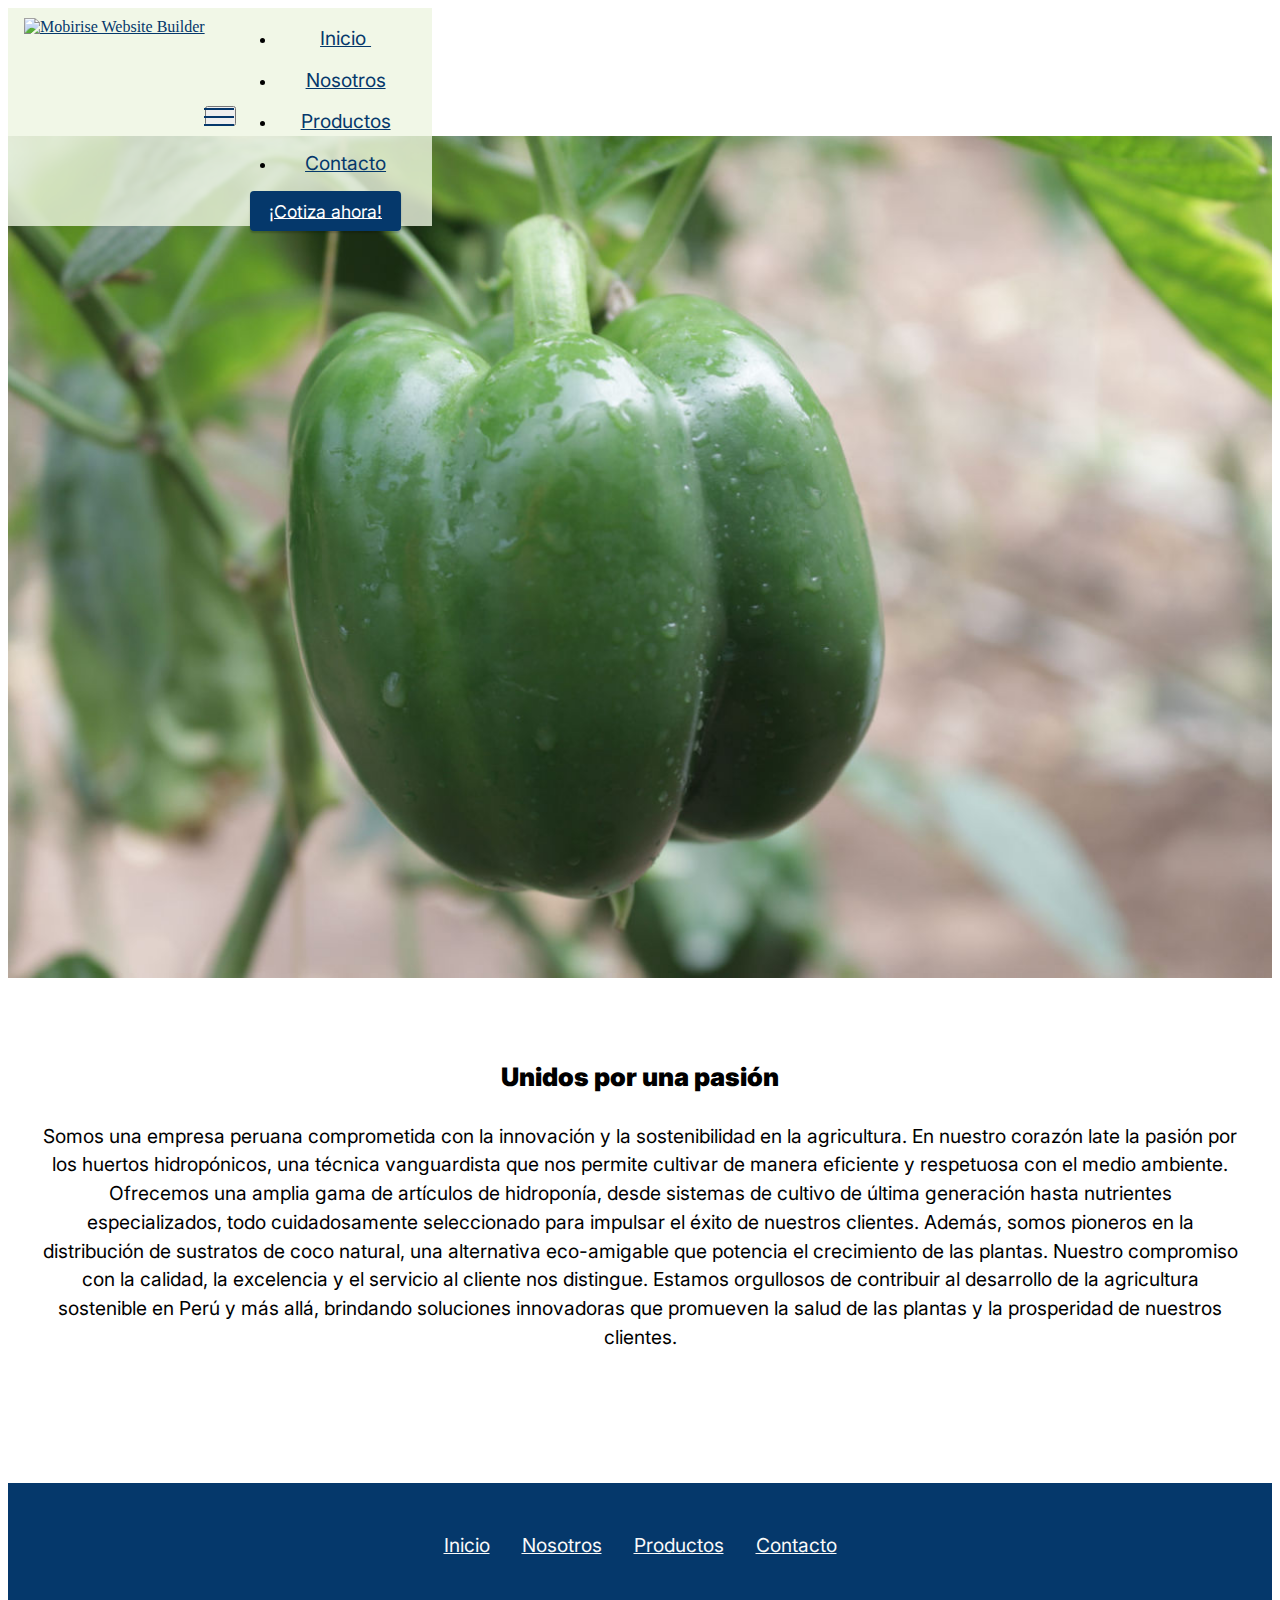
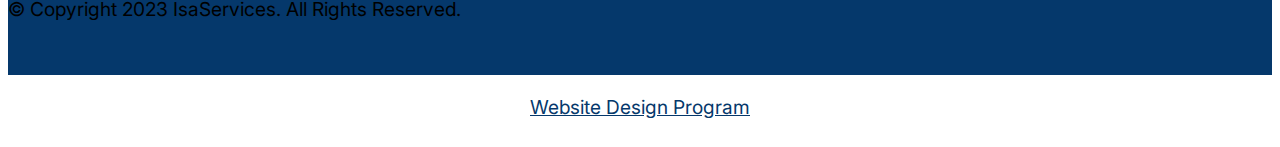
==== about.html @ e05c06c4 "create github pages" ====
<!DOCTYPE html>
<html  >
<head>
  <!-- Site made with Mobirise Website Builder v5.8.4, https://mobirise.com -->
  <meta charset="UTF-8">
  <meta http-equiv="X-UA-Compatible" content="IE=edge">
  <meta name="generator" content="Mobirise v5.8.4, mobirise.com">
  <meta name="viewport" content="width=device-width, initial-scale=1, minimum-scale=1">
  <link rel="shortcut icon" href="assets/images/logo-sin-fondo-mesa-de-trabajo-1-237x237.png" type="image/x-icon">
  <meta name="description" content="">
  
  
  <title>Nosotros</title>
  <link rel="stylesheet" href="assets/bootstrap/css/bootstrap.min.css">
  <link rel="stylesheet" href="assets/bootstrap/css/bootstrap-grid.min.css">
  <link rel="stylesheet" href="assets/bootstrap/css/bootstrap-reboot.min.css">
  <link rel="stylesheet" href="assets/dropdown/css/style.css">
  <link rel="stylesheet" href="assets/socicon/css/styles.css">
  <link rel="stylesheet" href="assets/theme/css/style.css">
  <link rel="preload" href="https://fonts.googleapis.com/css?family=Inter:100,200,300,400,500,600,700,800,900&display=swap" as="style" onload="this.onload=null;this.rel='stylesheet'">
  <noscript><link rel="stylesheet" href="https://fonts.googleapis.com/css?family=Inter:100,200,300,400,500,600,700,800,900&display=swap"></noscript>
  <link rel="preload" as="style" href="assets/mobirise/css/mbr-additional.css"><link rel="stylesheet" href="assets/mobirise/css/mbr-additional.css" type="text/css">

  
  
  
</head>
<body>
  
  <section data-bs-version="5.1" class="menu menu3 cid-sFAA5oUu2Y" once="menu" id="menu3-1">
    
    <nav class="navbar navbar-dropdown navbar-expand-lg">
        <div class="container">
            <div class="navbar-brand">
                <span class="navbar-logo">
                    <a href="index.html">
                        <img src="assets/images/logo-sin-fondo-mesa-de-trabajo-1-237x237.png" alt="Mobirise Website Builder" style="height: 7.7rem;">
                    </a>
                </span>
                
            </div>
            <button class="navbar-toggler" type="button" data-toggle="collapse" data-bs-toggle="collapse" data-target="#navbarSupportedContent" data-bs-target="#navbarSupportedContent" aria-controls="navbarNavAltMarkup" aria-expanded="false" aria-label="Toggle navigation">
                <div class="hamburger">
                    <span></span>
                    <span></span>
                    <span></span>
                    <span></span>
                </div>
            </button>
            <div class="collapse navbar-collapse" id="navbarSupportedContent">
                <ul class="navbar-nav nav-dropdown" data-app-modern-menu="true"><li class="nav-item"><a class="nav-link link text-primary display-7" href="index.html">Inicio&nbsp;</a></li>
                    <li class="nav-item"><a class="nav-link link text-primary display-7" href="about.html">Nosotros</a></li>
                    <li class="nav-item"><a class="nav-link link text-primary display-7" href="shop.html">Productos</a>
                    </li><li class="nav-item"><a class="nav-link link text-primary display-7" href="contact.html">Contacto</a></li></ul>
                <div class="icons-menu">
                    <a class="iconfont-wrapper" href="https://www.facebook.com/dalperu" target="_blank">
                        <span class="p-2 mbr-iconfont socicon-facebook socicon"></span>
                    </a>
                    <a class="iconfont-wrapper" href="https://www.tiktok.com/es/" target="_blank">
                        <span class="p-2 mbr-iconfont socicon-tiktok socicon"></span>
                    </a>
                    <a class="iconfont-wrapper" href="https://www.instagram.com" target="_blank">
                        <span class="p-2 mbr-iconfont socicon-instagram socicon"></span>
                    </a>
                    
                </div>
                <div class="navbar-buttons mbr-section-btn"><a class="btn btn-primary display-4" href="https://wa.me/51962377380">¡Cotiza ahora!</a></div>
            </div>
        </div>
    </nav>
</section>

<section data-bs-version="5.1" class="image1 cid-tR76SpXlje" id="image1-a">
    

    
    

    <div class="container">
        <div class="row align-items-center">
            <div class="col-12 col-lg-6">
                <div class="image-wrapper">
                    <img src="assets/images/img-1273-1256x837.jpg" alt="Mobirise Website Builder">
                    <p class="mbr-description mbr-fonts-style pt-2 align-center display-4"></p>
                </div>
            </div>
            <div class="col-12 col-lg">
                <div class="text-wrapper">
                    <h3 class="mbr-section-title mbr-fonts-style mb-3 display-5">
                        <strong>Unidos por una pasión</strong></h3>
                    <p class="mbr-text mbr-fonts-style display-7">
                        Somos una empresa peruana comprometida con la innovación y la sostenibilidad en la agricultura. En nuestro corazón late la pasión por los huertos hidropónicos, una técnica vanguardista que nos permite cultivar de manera eficiente y respetuosa con el medio ambiente. Ofrecemos una amplia gama de artículos de hidroponía, desde sistemas de cultivo de última generación hasta nutrientes especializados, todo cuidadosamente seleccionado para impulsar el éxito de nuestros clientes. Además, somos pioneros en la distribución de sustratos de coco natural, una alternativa eco-amigable que potencia el crecimiento de las plantas. Nuestro compromiso con la calidad, la excelencia y el servicio al cliente nos distingue. Estamos orgullosos de contribuir al desarrollo de la agricultura sostenible en Perú y más allá, brindando soluciones innovadoras que promueven la salud de las plantas y la prosperidad de nuestros clientes.</p>
                </div>
            </div>
        </div>
    </div>
</section>

<section data-bs-version="5.1" class="footer3 cid-tR7KVtXRY5" once="footers" id="footer3-e">

    

    

    <div class="container">
        <div class="media-container-row align-center mbr-white">
            <div class="row row-links">
                <ul class="foot-menu">
                    
                    
                    
                    
                    
                <li class="foot-menu-item mbr-fonts-style display-7"><a href="index.html" class="text-white">Inicio</a></li><li class="foot-menu-item mbr-fonts-style display-7"><a href="about.html" class="text-white">Nosotros</a></li><li class="foot-menu-item mbr-fonts-style display-7"><a href="shop.html" class="text-white">Productos</a></li><li class="foot-menu-item mbr-fonts-style display-7"><a href="contact.html" class="text-white">Contacto</a></li></ul>
            </div>
            <div class="row social-row">
                <div class="social-list align-right pb-2">
                    
                    
                    
                    
                    
                    
                <div class="soc-item">
                        <a href="https://www.facebook.com" target="_blank">
                            <span class="mbr-iconfont mbr-iconfont-social socicon-facebook socicon"></span>
                        </a>
                    </div><div class="soc-item">
                        <a href="https://www.tiktok.com" target="_blank">
                            <span class="mbr-iconfont mbr-iconfont-social socicon-tiktok socicon"></span>
                        </a>
                    </div><div class="soc-item">
                        <a href="https://www.instagram.com" target="_blank">
                            <span class="mbr-iconfont mbr-iconfont-social socicon-instagram socicon"></span>
                        </a>
                    </div></div>
            </div>
            <div class="row row-copirayt">
                <p class="mbr-text mb-0 mbr-fonts-style mbr-white align-center display-7">© Copyright 2023 IsaServices. All Rights Reserved.</p>
            </div>
        </div>
    </div>
</section><section class="display-7" style="padding: 0;align-items: center;justify-content: center;flex-wrap: wrap;    align-content: center;display: flex;position: relative;height: 4rem;"><a href="https://mobiri.se/2886956" style="flex: 1 1;height: 4rem;position: absolute;width: 100%;z-index: 1;"><img alt="" style="height: 4rem;" src="[data-uri]"></a><p style="margin: 0;text-align: center;" class="display-7">&#8204;</p><a style="z-index:1" href="https://mobirise.com/builder/web-design-program.html">Website Design Program</a></section><script src="assets/bootstrap/js/bootstrap.bundle.min.js"></script>  <script src="assets/smoothscroll/smooth-scroll.js"></script>  <script src="assets/ytplayer/index.js"></script>  <script src="assets/dropdown/js/navbar-dropdown.js"></script>  <script src="assets/theme/js/script.js"></script>  
  
  
</body>
</html>
---- assets/mobirise/css/mbr-additional.css ----
.btn {
  border-width: 2px;
}
body {
  font-family: Jost;
}
.display-1 {
  font-family: 'Inter', sans-serif;
  font-size: 5rem;
  line-height: 1.1;
}
.display-1 > .mbr-iconfont {
  font-size: 6.25rem;
}
.display-2 {
  font-family: 'Inter', sans-serif;
  font-size: 3rem;
  line-height: 1.1;
}
.display-2 > .mbr-iconfont {
  font-size: 3.75rem;
}
.display-4 {
  font-family: 'Inter', sans-serif;
  font-size: 1.1rem;
  line-height: 1.5;
}
.display-4 > .mbr-iconfont {
  font-size: 1.375rem;
}
.display-5 {
  font-family: 'Inter', sans-serif;
  font-size: 1.6rem;
  line-height: 1.5;
}
.display-5 > .mbr-iconfont {
  font-size: 2rem;
}
.display-7 {
  font-family: 'Inter', sans-serif;
  font-size: 1.2rem;
  line-height: 1.5;
}
.display-7 > .mbr-iconfont {
  font-size: 1.5rem;
}
/* ---- Fluid typography for mobile devices ---- */
/* 1.4 - font scale ratio ( bootstrap == 1.42857 ) */
/* 100vw - current viewport width */
/* (48 - 20)  48 == 48rem == 768px, 20 == 20rem == 320px(minimal supported viewport) */
/* 0.65 - min scale variable, may vary */
@media (max-width: 992px) {
  .display-1 {
    font-size: 4rem;
  }
}
@media (max-width: 768px) {
  .display-1 {
    font-size: 3.5rem;
    font-size: calc( 2.4rem + (5 - 2.4) * ((100vw - 20rem) / (48 - 20)));
    line-height: calc( 1.1 * (2.4rem + (5 - 2.4) * ((100vw - 20rem) / (48 - 20))));
  }
  .display-2 {
    font-size: 2.4rem;
    font-size: calc( 1.7rem + (3 - 1.7) * ((100vw - 20rem) / (48 - 20)));
    line-height: calc( 1.3 * (1.7rem + (3 - 1.7) * ((100vw - 20rem) / (48 - 20))));
  }
  .display-4 {
    font-size: 0.88rem;
    font-size: calc( 1.0350000000000001rem + (1.1 - 1.0350000000000001) * ((100vw - 20rem) / (48 - 20)));
    line-height: calc( 1.4 * (1.0350000000000001rem + (1.1 - 1.0350000000000001) * ((100vw - 20rem) / (48 - 20))));
  }
  .display-5 {
    font-size: 1.28rem;
    font-size: calc( 1.21rem + (1.6 - 1.21) * ((100vw - 20rem) / (48 - 20)));
    line-height: calc( 1.4 * (1.21rem + (1.6 - 1.21) * ((100vw - 20rem) / (48 - 20))));
  }
  .display-7 {
    font-size: 0.96rem;
    font-size: calc( 1.07rem + (1.2 - 1.07) * ((100vw - 20rem) / (48 - 20)));
    line-height: calc( 1.4 * (1.07rem + (1.2 - 1.07) * ((100vw - 20rem) / (48 - 20))));
  }
}
/* Buttons */
.btn {
  padding: 0.6rem 1.2rem;
  border-radius: 4px;
}
.btn-sm {
  padding: 0.6rem 1.2rem;
  border-radius: 4px;
}
.btn-md {
  padding: 0.6rem 1.2rem;
  border-radius: 4px;
}
.btn-lg {
  padding: 1rem 2.6rem;
  border-radius: 4px;
}
.bg-primary {
  background-color: #05386b !important;
}
.bg-success {
  background-color: #40b0bf !important;
}
.bg-info {
  background-color: #47b5ed !important;
}
.bg-warning {
  background-color: #ffe161 !important;
}
.bg-danger {
  background-color: #ff9966 !important;
}
.btn-primary,
.btn-primary:active {
  background-color: #05386b !important;
  border-color: #05386b !important;
  color: #ffffff !important;
  box-shadow: 0 2px 2px 0 rgba(0, 0, 0, 0.2);
}
.btn-primary:hover,
.btn-primary:focus,
.btn-primary.focus,
.btn-primary.active {
  color: #ffffff !important;
  background-color: #010d18 !important;
  border-color: #010d18 !important;
  box-shadow: 0 2px 5px 0 rgba(0, 0, 0, 0.2);
}
.btn-primary.disabled,
.btn-primary:disabled {
  color: #ffffff !important;
  background-color: #010d18 !important;
  border-color: #010d18 !important;
}
.btn-secondary,
.btn-secondary:active {
  background-color: #5cdb95 !important;
  border-color: #5cdb95 !important;
  color: #ffffff !important;
  box-shadow: 0 2px 2px 0 rgba(0, 0, 0, 0.2);
}
.btn-secondary:hover,
.btn-secondary:focus,
.btn-secondary.focus,
.btn-secondary.active {
  color: #ffffff !important;
  background-color: #29b869 !important;
  border-color: #29b869 !important;
  box-shadow: 0 2px 5px 0 rgba(0, 0, 0, 0.2);
}
.btn-secondary.disabled,
.btn-secondary:disabled {
  color: #ffffff !important;
  background-color: #29b869 !important;
  border-color: #29b869 !important;
}
.btn-info,
.btn-info:active {
  background-color: #47b5ed !important;
  border-color: #47b5ed !important;
  color: #ffffff !important;
  box-shadow: 0 2px 2px 0 rgba(0, 0, 0, 0.2);
}
.btn-info:hover,
.btn-info:focus,
.btn-info.focus,
.btn-info.active {
  color: #ffffff !important;
  background-color: #148cca !important;
  border-color: #148cca !important;
  box-shadow: 0 2px 5px 0 rgba(0, 0, 0, 0.2);
}
.btn-info.disabled,
.btn-info:disabled {
  color: #ffffff !important;
  background-color: #148cca !important;
  border-color: #148cca !important;
}
.btn-success,
.btn-success:active {
  background-color: #40b0bf !important;
  border-color: #40b0bf !important;
  color: #ffffff !important;
  box-shadow: 0 2px 2px 0 rgba(0, 0, 0, 0.2);
}
.btn-success:hover,
.btn-success:focus,
.btn-success.focus,
.btn-success.active {
  color: #ffffff !important;
  background-color: #2a747e !important;
  border-color: #2a747e !important;
  box-shadow: 0 2px 5px 0 rgba(0, 0, 0, 0.2);
}
.btn-success.disabled,
.btn-success:disabled {
  color: #ffffff !important;
  background-color: #2a747e !important;
  border-color: #2a747e !important;
}
.btn-warning,
.btn-warning:active {
  background-color: #ffe161 !important;
  border-color: #ffe161 !important;
  color: #614f00 !important;
  box-shadow: 0 2px 2px 0 rgba(0, 0, 0, 0.2);
}
.btn-warning:hover,
.btn-warning:focus,
.btn-warning.focus,
.btn-warning.active {
  color: #0a0800 !important;
  background-color: #ffd10a !important;
  border-color: #ffd10a !important;
  box-shadow: 0 2px 5px 0 rgba(0, 0, 0, 0.2);
}
.btn-warning.disabled,
.btn-warning:disabled {
  color: #614f00 !important;
  background-color: #ffd10a !important;
  border-color: #ffd10a !important;
}
.btn-danger,
.btn-danger:active {
  background-color: #ff9966 !important;
  border-color: #ff9966 !important;
  color: #ffffff !important;
  box-shadow: 0 2px 2px 0 rgba(0, 0, 0, 0.2);
}
.btn-danger:hover,
.btn-danger:focus,
.btn-danger.focus,
.btn-danger.active {
  color: #ffffff !important;
  background-color: #ff5f0f !important;
  border-color: #ff5f0f !important;
  box-shadow: 0 2px 5px 0 rgba(0, 0, 0, 0.2);
}
.btn-danger.disabled,
.btn-danger:disabled {
  color: #ffffff !important;
  background-color: #ff5f0f !important;
  border-color: #ff5f0f !important;
}
.btn-white,
.btn-white:active {
  background-color: #fafafa !important;
  border-color: #fafafa !important;
  color: #7a7a7a !important;
  box-shadow: 0 2px 2px 0 rgba(0, 0, 0, 0.2);
}
.btn-white:hover,
.btn-white:focus,
.btn-white.focus,
.btn-white.active {
  color: #4f4f4f !important;
  background-color: #cfcfcf !important;
  border-color: #cfcfcf !important;
  box-shadow: 0 2px 5px 0 rgba(0, 0, 0, 0.2);
}
.btn-white.disabled,
.btn-white:disabled {
  color: #7a7a7a !important;
  background-color: #cfcfcf !important;
  border-color: #cfcfcf !important;
}
.btn-black,
.btn-black:active {
  background-color: #232323 !important;
  border-color: #232323 !important;
  color: #ffffff !important;
  box-shadow: 0 2px 2px 0 rgba(0, 0, 0, 0.2);
}
.btn-black:hover,
.btn-black:focus,
.btn-black.focus,
.btn-black.active {
  color: #ffffff !important;
  background-color: #000000 !important;
  border-color: #000000 !important;
  box-shadow: 0 2px 5px 0 rgba(0, 0, 0, 0.2);
}
.btn-black.disabled,
.btn-black:disabled {
  color: #ffffff !important;
  background-color: #000000 !important;
  border-color: #000000 !important;
}
.btn-primary-outline,
.btn-primary-outline:active {
  background-color: transparent !important;
  border-color: #05386b;
  color: #05386b;
}
.btn-primary-outline:hover,
.btn-primary-outline:focus,
.btn-primary-outline.focus,
.btn-primary-outline.active {
  color: #010d18 !important;
  background-color: transparent!important;
  border-color: #010d18 !important;
  box-shadow: none!important;
}
.btn-primary-outline.disabled,
.btn-primary-outline:disabled {
  color: #ffffff !important;
  background-color: #05386b !important;
  border-color: #05386b !important;
}
.btn-secondary-outline,
.btn-secondary-outline:active {
  background-color: transparent !important;
  border-color: #5cdb95;
  color: #5cdb95;
}
.btn-secondary-outline:hover,
.btn-secondary-outline:focus,
.btn-secondary-outline.focus,
.btn-secondary-outline.active {
  color: #29b869 !important;
  background-color: transparent!important;
  border-color: #29b869 !important;
  box-shadow: none!important;
}
.btn-secondary-outline.disabled,
.btn-secondary-outline:disabled {
  color: #ffffff !important;
  background-color: #5cdb95 !important;
  border-color: #5cdb95 !important;
}
.btn-info-outline,
.btn-info-outline:active {
  background-color: transparent !important;
  border-color: #47b5ed;
  color: #47b5ed;
}
.btn-info-outline:hover,
.btn-info-outline:focus,
.btn-info-outline.focus,
.btn-info-outline.active {
  color: #148cca !important;
  background-color: transparent!important;
  border-color: #148cca !important;
  box-shadow: none!important;
}
.btn-info-outline.disabled,
.btn-info-outline:disabled {
  color: #ffffff !important;
  background-color: #47b5ed !important;
  border-color: #47b5ed !important;
}
.btn-success-outline,
.btn-success-outline:active {
  background-color: transparent !important;
  border-color: #40b0bf;
  color: #40b0bf;
}
.btn-success-outline:hover,
.btn-success-outline:focus,
.btn-success-outline.focus,
.btn-success-outline.active {
  color: #2a747e !important;
  background-color: transparent!important;
  border-color: #2a747e !important;
  box-shadow: none!important;
}
.btn-success-outline.disabled,
.btn-success-outline:disabled {
  color: #ffffff !important;
  background-color: #40b0bf !important;
  border-color: #40b0bf !important;
}
.btn-warning-outline,
.btn-warning-outline:active {
  background-color: transparent !important;
  border-color: #ffe161;
  color: #ffe161;
}
.btn-warning-outline:hover,
.btn-warning-outline:focus,
.btn-warning-outline.focus,
.btn-warning-outline.active {
  color: #ffd10a !important;
  background-color: transparent!important;
  border-color: #ffd10a !important;
  box-shadow: none!important;
}
.btn-warning-outline.disabled,
.btn-warning-outline:disabled {
  color: #614f00 !important;
  background-color: #ffe161 !important;
  border-color: #ffe161 !important;
}
.btn-danger-outline,
.btn-danger-outline:active {
  background-color: transparent !important;
  border-color: #ff9966;
  color: #ff9966;
}
.btn-danger-outline:hover,
.btn-danger-outline:focus,
.btn-danger-outline.focus,
.btn-danger-outline.active {
  color: #ff5f0f !important;
  background-color: transparent!important;
  border-color: #ff5f0f !important;
  box-shadow: none!important;
}
.btn-danger-outline.disabled,
.btn-danger-outline:disabled {
  color: #ffffff !important;
  background-color: #ff9966 !important;
  border-color: #ff9966 !important;
}
.btn-black-outline,
.btn-black-outline:active {
  background-color: transparent !important;
  border-color: #232323;
  color: #232323;
}
.btn-black-outline:hover,
.btn-black-outline:focus,
.btn-black-outline.focus,
.btn-black-outline.active {
  color: #000000 !important;
  background-color: transparent!important;
  border-color: #000000 !important;
  box-shadow: none!important;
}
.btn-black-outline.disabled,
.btn-black-outline:disabled {
  color: #ffffff !important;
  background-color: #232323 !important;
  border-color: #232323 !important;
}
.btn-white-outline,
.btn-white-outline:active {
  background-color: transparent !important;
  border-color: #fafafa;
  color: #fafafa;
}
.btn-white-outline:hover,
.btn-white-outline:focus,
.btn-white-outline.focus,
.btn-white-outline.active {
  color: #cfcfcf !important;
  background-color: transparent!important;
  border-color: #cfcfcf !important;
  box-shadow: none!important;
}
.btn-white-outline.disabled,
.btn-white-outline:disabled {
  color: #7a7a7a !important;
  background-color: #fafafa !important;
  border-color: #fafafa !important;
}
.text-primary {
  color: #05386b !important;
}
.text-secondary {
  color: #5cdb95 !important;
}
.text-success {
  color: #40b0bf !important;
}
.text-info {
  color: #47b5ed !important;
}
.text-warning {
  color: #ffe161 !important;
}
.text-danger {
  color: #ff9966 !important;
}
.text-white {
  color: #fafafa !important;
}
.text-black {
  color: #232323 !important;
}
a.text-primary:hover,
a.text-primary:focus,
a.text-primary.active {
  color: #00050a !important;
}
a.text-secondary:hover,
a.text-secondary:focus,
a.text-secondary.active {
  color: #26ab62 !important;
}
a.text-success:hover,
a.text-success:focus,
a.text-success.active {
  color: #266a73 !important;
}
a.text-info:hover,
a.text-info:focus,
a.text-info.active {
  color: #1283bc !important;
}
a.text-warning:hover,
a.text-warning:focus,
a.text-warning.active {
  color: #facb00 !important;
}
a.text-danger:hover,
a.text-danger:focus,
a.text-danger.active {
  color: #ff5500 !important;
}
a.text-white:hover,
a.text-white:focus,
a.text-white.active {
  color: #c7c7c7 !important;
}
a.text-black:hover,
a.text-black:focus,
a.text-black.active {
  color: #000000 !important;
}
a[class*="text-"]:not(.nav-link):not(.dropdown-item):not([role]):not(.navbar-caption) {
  position: relative;
  background-image: transparent;
  background-size: 10000px 2px;
  background-repeat: no-repeat;
  background-position: 0px 1.2em;
  background-position: -10000px 1.2em;
}
a[class*="text-"]:not(.nav-link):not(.dropdown-item):not([role]):not(.navbar-caption):hover {
  transition: background-position 2s ease-in-out;
  background-image: linear-gradient(currentColor 50%, currentColor 50%);
  background-position: 0px 1.2em;
}
.nav-tabs .nav-link.active {
  color: #05386b;
}
.nav-tabs .nav-link:not(.active) {
  color: #232323;
}
.alert-success {
  background-color: #70c770;
}
.alert-info {
  background-color: #47b5ed;
}
.alert-warning {
  background-color: #ffe161;
}
.alert-danger {
  background-color: #ff9966;
}
.mbr-gallery-filter li.active .btn {
  background-color: #05386b;
  border-color: #05386b;
  color: #ffffff;
}
.mbr-gallery-filter li.active .btn:focus {
  box-shadow: none;
}
a,
a:hover {
  color: #05386b;
}
.mbr-plan-header.bg-primary .mbr-plan-subtitle,
.mbr-plan-header.bg-primary .mbr-plan-price-desc {
  color: #0b78e5;
}
.mbr-plan-header.bg-success .mbr-plan-subtitle,
.mbr-plan-header.bg-success .mbr-plan-price-desc {
  color: #a0d8df;
}
.mbr-plan-header.bg-info .mbr-plan-subtitle,
.mbr-plan-header.bg-info .mbr-plan-price-desc {
  color: #ffffff;
}
.mbr-plan-header.bg-warning .mbr-plan-subtitle,
.mbr-plan-header.bg-warning .mbr-plan-price-desc {
  color: #ffffff;
}
.mbr-plan-header.bg-danger .mbr-plan-subtitle,
.mbr-plan-header.bg-danger .mbr-plan-price-desc {
  color: #ffffff;
}
/* Scroll to top button*/
.scrollToTop_wraper {
  display: none;
}
.form-control {
  font-family: 'Inter', sans-serif;
  font-size: 1.1rem;
  line-height: 1.5;
  font-weight: 400;
}
.form-control > .mbr-iconfont {
  font-size: 1.375rem;
}
.form-control:hover,
.form-control:focus {
  box-shadow: rgba(0, 0, 0, 0.07) 0px 1px 1px 0px, rgba(0, 0, 0, 0.07) 0px 1px 3px 0px, rgba(0, 0, 0, 0.03) 0px 0px 0px 1px;
  border-color: #05386b !important;
}
.form-control:-webkit-input-placeholder {
  font-family: 'Inter', sans-serif;
  font-size: 1.1rem;
  line-height: 1.5;
  font-weight: 400;
}
.form-control:-webkit-input-placeholder > .mbr-iconfont {
  font-size: 1.375rem;
}
blockquote {
  border-color: #05386b;
}
/* Forms */
.jq-selectbox li:hover,
.jq-selectbox li.selected {
  background-color: #05386b;
  color: #ffffff;
}
.jq-number__spin {
  transition: 0.25s ease;
}
.jq-number__spin:hover {
  border-color: #05386b;
}
.jq-selectbox .jq-selectbox__trigger-arrow,
.jq-number__spin.minus:after,
.jq-number__spin.plus:after {
  transition: 0.4s;
  border-top-color: #353535;
  border-bottom-color: #353535;
}
.jq-selectbox:hover .jq-selectbox__trigger-arrow,
.jq-number__spin.minus:hover:after,
.jq-number__spin.plus:hover:after {
  border-top-color: #05386b;
  border-bottom-color: #05386b;
}
.xdsoft_datetimepicker .xdsoft_calendar td.xdsoft_default,
.xdsoft_datetimepicker .xdsoft_calendar td.xdsoft_current,
.xdsoft_datetimepicker .xdsoft_timepicker .xdsoft_time_box > div > div.xdsoft_current {
  color: #ffffff !important;
  background-color: #05386b !important;
  box-shadow: none !important;
}
.xdsoft_datetimepicker .xdsoft_calendar td:hover,
.xdsoft_datetimepicker .xdsoft_timepicker .xdsoft_time_box > div > div:hover {
  color: #000000 !important;
  background: #5cdb95 !important;
  box-shadow: none !important;
}
.lazy-bg {
  background-image: none !important;
}
.lazy-placeholder:not(section),
.lazy-none {
  display: block;
  position: relative;
  padding-bottom: 56.25%;
  width: 100%;
  height: auto;
}
iframe.lazy-placeholder,
.lazy-placeholder:after {
  content: '';
  position: absolute;
  width: 200px;
  height: 200px;
  background: transparent no-repeat center;
  background-size: contain;
  top: 50%;
  left: 50%;
  transform: translateX(-50%) translateY(-50%);
  background-image: url("data:image/svg+xml;charset=UTF-8,%3csvg width='32' height='32' viewBox='0 0 64 64' xmlns='http://www.w3.org/2000/svg' stroke='%2305386b' %3e%3cg fill='none' fill-rule='evenodd'%3e%3cg transform='translate(16 16)' stroke-width='2'%3e%3ccircle stroke-opacity='.5' cx='16' cy='16' r='16'/%3e%3cpath d='M32 16c0-9.94-8.06-16-16-16'%3e%3canimateTransform attributeName='transform' type='rotate' from='0 16 16' to='360 16 16' dur='1s' repeatCount='indefinite'/%3e%3c/path%3e%3c/g%3e%3c/g%3e%3c/svg%3e");
}
section.lazy-placeholder:after {
  opacity: 0.5;
}
body {
  overflow-x: hidden;
}
a {
  transition: color 0.6s;
}
.cid-sFAA5oUu2Y .navbar-dropdown {
  position: relative !important;
}
.cid-sFAA5oUu2Y .navbar-dropdown {
  position: absolute !important;
}
.cid-sFAA5oUu2Y .dropdown-item:before {
  font-family: Moririse2 !important;
  content: "\e966";
  display: inline-block;
  width: 0;
  position: absolute;
  left: 1rem;
  top: 0.5rem;
  margin-right: 0.5rem;
  line-height: 1;
  font-size: inherit;
  vertical-align: middle;
  text-align: center;
  overflow: hidden;
  transform: scale(0, 1);
  transition: all 0.25s ease-in-out;
}
.cid-sFAA5oUu2Y .dropdown-menu {
  padding: 0;
  border-radius: 4px;
  box-shadow: 0 1px 3px 0 rgba(0, 0, 0, 0.1);
}
.cid-sFAA5oUu2Y .dropdown-item {
  border-bottom: 1px solid #e6e6e6;
}
.cid-sFAA5oUu2Y .dropdown-item:hover,
.cid-sFAA5oUu2Y .dropdown-item:focus {
  background: #05386b !important;
  color: white !important;
}
.cid-sFAA5oUu2Y .dropdown-item:first-child {
  border-top-left-radius: 4px;
  border-top-right-radius: 4px;
}
.cid-sFAA5oUu2Y .dropdown-item:last-child {
  border-bottom: none;
  border-bottom-left-radius: 4px;
  border-bottom-right-radius: 4px;
}
.cid-sFAA5oUu2Y .nav-dropdown .link {
  padding: 0 0.3em !important;
  margin: 0.667em 1em !important;
}
.cid-sFAA5oUu2Y .nav-dropdown .link.dropdown-toggle::after {
  margin-left: 0.5rem;
  margin-top: 0.2rem;
}
.cid-sFAA5oUu2Y .nav-link {
  position: relative;
}
.cid-sFAA5oUu2Y .container {
  display: flex;
  margin: auto;
}
.cid-sFAA5oUu2Y .iconfont-wrapper {
  color: #05386b !important;
  font-size: 1.5rem;
  padding-right: 0.5rem;
}
.cid-sFAA5oUu2Y .dropdown-menu,
.cid-sFAA5oUu2Y .navbar.opened {
  background: #edf5e1 !important;
}
.cid-sFAA5oUu2Y .nav-item:focus,
.cid-sFAA5oUu2Y .nav-link:focus {
  outline: none;
}
.cid-sFAA5oUu2Y .dropdown .dropdown-menu .dropdown-item {
  width: auto;
  transition: all 0.25s ease-in-out;
}
.cid-sFAA5oUu2Y .dropdown .dropdown-menu .dropdown-item::after {
  right: 0.5rem;
}
.cid-sFAA5oUu2Y .dropdown .dropdown-menu .dropdown-item .mbr-iconfont {
  margin-right: 0.5rem;
  vertical-align: sub;
}
.cid-sFAA5oUu2Y .dropdown .dropdown-menu .dropdown-item .mbr-iconfont:before {
  display: inline-block;
  transform: scale(1, 1);
  transition: all 0.25s ease-in-out;
}
.cid-sFAA5oUu2Y .collapsed .dropdown-menu .dropdown-item:before {
  display: none;
}
.cid-sFAA5oUu2Y .collapsed .dropdown .dropdown-menu .dropdown-item {
  padding: 0.235em 1.5em 0.235em 1.5em !important;
  transition: none;
  margin: 0 !important;
}
.cid-sFAA5oUu2Y .navbar {
  min-height: 70px;
  transition: all 0.3s;
  border-bottom: 1px solid transparent;
  background: rgba(237, 245, 225, 0.8);
}
.cid-sFAA5oUu2Y .navbar.opened {
  transition: all 0.3s;
}
.cid-sFAA5oUu2Y .navbar .dropdown-item {
  padding: 0.5rem 1.8rem;
}
.cid-sFAA5oUu2Y .navbar .navbar-logo img {
  width: auto;
}
.cid-sFAA5oUu2Y .navbar .navbar-collapse {
  justify-content: flex-end;
  z-index: 1;
}
.cid-sFAA5oUu2Y .navbar.collapsed {
  justify-content: center;
}
.cid-sFAA5oUu2Y .navbar.collapsed .nav-item .nav-link::before {
  display: none;
}
.cid-sFAA5oUu2Y .navbar.collapsed.opened .dropdown-menu {
  top: 0;
}
@media (min-width: 992px) {
  .cid-sFAA5oUu2Y .navbar.collapsed.opened:not(.navbar-short) .navbar-collapse {
    max-height: calc(98.5vh - 7.7rem);
  }
}
.cid-sFAA5oUu2Y .navbar.collapsed .dropdown-menu .dropdown-submenu {
  left: 0 !important;
}
.cid-sFAA5oUu2Y .navbar.collapsed .dropdown-menu .dropdown-item:after {
  right: auto;
}
.cid-sFAA5oUu2Y .navbar.collapsed .dropdown-menu .dropdown-toggle[data-toggle="dropdown-submenu"]:after {
  margin-left: 0.5rem;
  margin-top: 0.2rem;
  border-top: 0.35em solid;
  border-right: 0.35em solid transparent;
  border-left: 0.35em solid transparent;
  border-bottom: 0;
  top: 41%;
}
.cid-sFAA5oUu2Y .navbar.collapsed ul.navbar-nav li {
  margin: auto;
}
.cid-sFAA5oUu2Y .navbar.collapsed .dropdown-menu .dropdown-item {
  padding: 0.25rem 1.5rem;
  text-align: center;
}
.cid-sFAA5oUu2Y .navbar.collapsed .icons-menu {
  padding-left: 0;
  padding-right: 0;
  padding-top: 0.5rem;
  padding-bottom: 0.5rem;
}
@media (max-width: 991px) {
  .cid-sFAA5oUu2Y .navbar .nav-item .nav-link::before {
    display: none;
  }
  .cid-sFAA5oUu2Y .navbar.opened .dropdown-menu {
    top: 0;
  }
  .cid-sFAA5oUu2Y .navbar .dropdown-menu .dropdown-submenu {
    left: 0 !important;
  }
  .cid-sFAA5oUu2Y .navbar .dropdown-menu .dropdown-item:after {
    right: auto;
  }
  .cid-sFAA5oUu2Y .navbar .dropdown-menu .dropdown-toggle[data-toggle="dropdown-submenu"]:after {
    margin-left: 0.5rem;
    margin-top: 0.2rem;
    border-top: 0.35em solid;
    border-right: 0.35em solid transparent;
    border-left: 0.35em solid transparent;
    border-bottom: 0;
    top: 40%;
  }
  .cid-sFAA5oUu2Y .navbar .navbar-logo img {
    height: 3rem !important;
  }
  .cid-sFAA5oUu2Y .navbar ul.navbar-nav li {
    margin: auto;
  }
  .cid-sFAA5oUu2Y .navbar .dropdown-menu .dropdown-item {
    padding: 0.25rem 1.5rem !important;
    text-align: center;
  }
  .cid-sFAA5oUu2Y .navbar .navbar-brand {
    flex-shrink: initial;
    flex-basis: auto;
    word-break: break-word;
    padding-right: 2rem;
  }
  .cid-sFAA5oUu2Y .navbar .navbar-toggler {
    flex-basis: auto;
  }
  .cid-sFAA5oUu2Y .navbar .icons-menu {
    padding-left: 0;
    padding-top: 0.5rem;
    padding-bottom: 0.5rem;
  }
}
.cid-sFAA5oUu2Y .navbar.navbar-short {
  min-height: 60px;
}
.cid-sFAA5oUu2Y .navbar.navbar-short .navbar-logo img {
  height: 2.5rem !important;
}
.cid-sFAA5oUu2Y .navbar.navbar-short .navbar-brand {
  min-height: 60px;
  padding: 0;
}
.cid-sFAA5oUu2Y .navbar-brand {
  min-height: 70px;
  flex-shrink: 0;
  align-items: center;
  margin-right: 0;
  padding: 10px 0;
  transition: all 0.3s;
  word-break: break-word;
  z-index: 1;
}
.cid-sFAA5oUu2Y .navbar-brand .navbar-caption {
  line-height: inherit !important;
}
.cid-sFAA5oUu2Y .navbar-brand .navbar-logo a {
  outline: none;
}
.cid-sFAA5oUu2Y .dropdown-item.active,
.cid-sFAA5oUu2Y .dropdown-item:active {
  background-color: transparent;
}
.cid-sFAA5oUu2Y .navbar-expand-lg .navbar-nav .nav-link {
  padding: 0;
}
.cid-sFAA5oUu2Y .nav-dropdown .link.dropdown-toggle {
  margin-right: 1.667em;
}
.cid-sFAA5oUu2Y .nav-dropdown .link.dropdown-toggle[aria-expanded="true"] {
  margin-right: 0;
  padding: 0.667em 1.667em;
}
.cid-sFAA5oUu2Y .navbar.navbar-expand-lg .dropdown .dropdown-menu {
  background: #edf5e1;
}
.cid-sFAA5oUu2Y .navbar.navbar-expand-lg .dropdown .dropdown-menu .dropdown-submenu {
  margin: 0;
  left: 100%;
}
.cid-sFAA5oUu2Y .navbar .dropdown.open > .dropdown-menu {
  display: block;
}
.cid-sFAA5oUu2Y ul.navbar-nav {
  flex-wrap: wrap;
}
.cid-sFAA5oUu2Y .navbar-buttons {
  text-align: center;
  min-width: 170px;
}
.cid-sFAA5oUu2Y button.navbar-toggler {
  outline: none;
  width: 31px;
  height: 20px;
  cursor: pointer;
  transition: all 0.2s;
  position: relative;
  align-self: center;
}
.cid-sFAA5oUu2Y button.navbar-toggler .hamburger span {
  position: absolute;
  right: 0;
  width: 30px;
  height: 2px;
  border-right: 5px;
  background-color: #05386b;
}
.cid-sFAA5oUu2Y button.navbar-toggler .hamburger span:nth-child(1) {
  top: 0;
  transition: all 0.2s;
}
.cid-sFAA5oUu2Y button.navbar-toggler .hamburger span:nth-child(2) {
  top: 8px;
  transition: all 0.15s;
}
.cid-sFAA5oUu2Y button.navbar-toggler .hamburger span:nth-child(3) {
  top: 8px;
  transition: all 0.15s;
}
.cid-sFAA5oUu2Y button.navbar-toggler .hamburger span:nth-child(4) {
  top: 16px;
  transition: all 0.2s;
}
.cid-sFAA5oUu2Y nav.opened .hamburger span:nth-child(1) {
  top: 8px;
  width: 0;
  opacity: 0;
  right: 50%;
  transition: all 0.2s;
}
.cid-sFAA5oUu2Y nav.opened .hamburger span:nth-child(2) {
  transform: rotate(45deg);
  transition: all 0.25s;
}
.cid-sFAA5oUu2Y nav.opened .hamburger span:nth-child(3) {
  transform: rotate(-45deg);
  transition: all 0.25s;
}
.cid-sFAA5oUu2Y nav.opened .hamburger span:nth-child(4) {
  top: 8px;
  width: 0;
  opacity: 0;
  right: 50%;
  transition: all 0.2s;
}
.cid-sFAA5oUu2Y .navbar-dropdown {
  padding: 0 1rem;
}
.cid-sFAA5oUu2Y a.nav-link {
  display: flex;
  align-items: center;
  justify-content: center;
}
.cid-sFAA5oUu2Y .icons-menu {
  flex-wrap: nowrap;
  display: flex;
  justify-content: center;
  padding-left: 1rem;
  padding-right: 1rem;
  padding-top: 0.3rem;
  text-align: center;
}
@media screen and (-ms-high-contrast: active), (-ms-high-contrast: none) {
  .cid-sFAA5oUu2Y .navbar {
    height: 70px;
  }
  .cid-sFAA5oUu2Y .navbar.opened {
    height: auto;
  }
  .cid-sFAA5oUu2Y .nav-item .nav-link:hover::before {
    width: 175%;
    max-width: calc(100% + 2rem);
    left: -1rem;
  }
}
.cid-sFCAOqBTxa {
  padding-top: 14rem;
  padding-bottom: 7rem;
  background-image: url("../../../assets/images/dscf0148-2000x1127.jpg");
}
.cid-sFCAOqBTxa .mbr-section-title {
  color: #05386b;
  text-align: center;
}
.cid-sFCAOqBTxa .mbr-text,
.cid-sFCAOqBTxa .mbr-section-btn {
  color: #05386b;
  text-align: center;
}
.cid-sFADQxFnEn {
  padding-top: 2rem;
  padding-bottom: 0rem;
  background-color: #edf5e1;
}
.cid-sFADQxFnEn .mbr-section-title {
  color: #05386b;
}
.cid-sFADQxFnEn .mbr-section-subtitle {
  color: #05386b;
}
.cid-sFACYYm0AQ {
  padding-top: 2rem;
  padding-bottom: 3rem;
  background-color: #ffffff;
}
.cid-sFACYYm0AQ .card-box {
  padding: 2rem;
  width: 58.33%;
}
.cid-sFACYYm0AQ .img-wrapper {
  width: 41.66%;
  display: flex;
  justify-content: center;
  align-items: center;
}
.cid-sFACYYm0AQ .img1 {
  background: #05386b;
}
.cid-sFACYYm0AQ .img2 {
  background: #05386b;
}
.cid-sFACYYm0AQ .mbr-iconfont {
  display: block;
  font-size: 8rem;
  color: #ffffff;
  margin-bottom: 2rem;
}
.cid-sFACYYm0AQ .card {
  margin: auto;
  min-height: 280px;
  transition: all 0.3s;
}
.cid-sFACYYm0AQ .card-wrapper {
  background: #edf5e1;
  border-radius: 4px;
  display: flex;
  overflow: hidden;
  justify-content: space-between;
}
@media (max-width: 992px) {
  .cid-sFACYYm0AQ .card-wrapper {
    margin-bottom: 2rem;
  }
}
@media (max-width: 767px) {
  .cid-sFACYYm0AQ .card-wrapper {
    flex-direction: column;
  }
  .cid-sFACYYm0AQ .card-box {
    padding: 1rem;
  }
  .cid-sFACYYm0AQ .card-box,
  .cid-sFACYYm0AQ .img-wrapper {
    width: 100%;
  }
  .cid-sFACYYm0AQ .img-wrapper {
    padding: 4rem 1rem;
  }
  .cid-sFACYYm0AQ .mbr-flex {
    flex-direction: column-reverse;
  }
}
.cid-sFACYYm0AQ .card-subtitle {
  color: #05386b;
}
.cid-sFACYYm0AQ .mbr-text,
.cid-sFACYYm0AQ .link-wrap {
  color: #555555;
}
.cid-sFACYYm0AQ .card-title,
.cid-sFACYYm0AQ .card-box {
  color: #05386b;
}
.cid-sFACYYm0AQ .mbr-text,
.cid-sFACYYm0AQ .mbr-section-btn {
  color: #555555;
}
.cid-sFAQAQGsOD {
  padding-top: 3rem;
  padding-bottom: 3rem;
  background-color: #edf5e1;
}
.cid-sFAQAQGsOD .row {
  margin-left: 0;
  margin-right: 0;
}
.cid-sFAQAQGsOD .item {
  padding-left: 0;
  padding-right: 0;
}
.cid-sFAQAQGsOD .item-wrapper {
  height: 100%;
  position: relative;
}
.cid-sFAQAQGsOD .item-wrapper img {
  height: 100%;
  object-fit: cover;
}
.cid-sFAQAQGsOD .item-wrapper .icon-wrapper {
  pointer-events: none;
  position: absolute;
  width: 60px;
  height: 60px;
  font-size: 22px;
  left: 50%;
  top: 50%;
  display: flex;
  align-items: center;
  justify-content: center;
  border: 2px solid #ffffff;
  border-radius: 50%;
  opacity: 0;
  color: #ffffff;
  transform: translateX(-50%) translateY(-50%);
  background-color: #1b1b1b;
  transition: 0.2s;
}
.cid-sFAQAQGsOD .item-wrapper:hover .icon-wrapper {
  opacity: 0.7;
}
.cid-sFAQAQGsOD .carousel-control,
.cid-sFAQAQGsOD .close {
  background: #1b1b1b;
}
.cid-sFAQAQGsOD .carousel-control-prev {
  margin-left: 2.5rem;
}
.cid-sFAQAQGsOD .carousel-control-prev span {
  margin-right: 5px;
}
.cid-sFAQAQGsOD .carousel-control-next {
  margin-right: 2.5rem;
}
.cid-sFAQAQGsOD .carousel-control-next span {
  margin-left: 5px;
}
.cid-sFAQAQGsOD .close {
  position: fixed;
  opacity: 0.5;
  font-size: 22px;
  font-weight: 300;
  width: 60px;
  height: 60px;
  border-radius: 50%;
  color: #fff;
  top: 2.5rem;
  right: 2.5rem;
  border: 2px solid #fff;
  text-shadow: none;
  z-index: 5;
  transition: opacity 0.3s ease;
  font-family: 'Moririse2';
  align-items: center;
  justify-content: center;
  display: flex;
}
.cid-sFAQAQGsOD .close::before {
  content: '\e91a';
}
.cid-sFAQAQGsOD .close:hover {
  opacity: 1;
  background: #000;
  color: #fff;
}
.cid-sFAQAQGsOD .carousel-control {
  display: flex;
  top: 50%;
  width: 60px;
  height: 60px;
  margin-top: -1.5rem;
  font-size: 22px;
  background-color: rgba(0, 0, 0, 0.5);
  border: 2px solid #fff;
  border-radius: 50%;
  transition: all 0.3s;
}
.cid-sFAQAQGsOD .carousel-control.carousel-control-prev {
  left: 0;
  margin-left: 2.5rem;
}
.cid-sFAQAQGsOD .carousel-control.carousel-control-next {
  right: 0;
  margin-right: 2.5rem;
}
@media (max-width: 767px) {
  .cid-sFAQAQGsOD .carousel-control {
    top: auto;
    bottom: 1rem;
  }
}
.cid-sFAQAQGsOD .carousel-indicators {
  position: absolute;
  bottom: 0;
  margin-bottom: 3px;
}
.cid-sFAQAQGsOD .carousel-indicators li {
  max-width: 15px;
  height: 15px;
  width: 15px;
  max-height: 15px;
  margin: 3px;
  background-color: rgba(0, 0, 0, 0.5);
  border: 2px solid #fff;
  border-radius: 50%;
  opacity: 0.5;
  transition: all 0.3s;
}
.cid-sFAQAQGsOD .carousel-indicators li.active,
.cid-sFAQAQGsOD .carousel-indicators li:hover {
  opacity: 0.9;
}
.cid-sFAQAQGsOD .carousel-indicators li::after,
.cid-sFAQAQGsOD .carousel-indicators li::before {
  content: none;
}
.cid-sFAQAQGsOD .carousel-indicators.ie-fix {
  left: 50%;
  display: block;
  width: 60%;
  margin-left: -30%;
  text-align: center;
}
@media (max-width: 768px) {
  .cid-sFAQAQGsOD .carousel-indicators {
    display: none !important;
  }
}
@media (max-width: 991px) {
  .cid-sFAQAQGsOD .carousel-indicators {
    margin-bottom: 3.625rem !important;
    padding-left: 2.5rem;
    padding-right: 2.5rem;
  }
}
@media (max-width: 767px) {
  .cid-sFAQAQGsOD .carousel-indicators {
    display: none;
  }
}
.cid-sFAQAQGsOD .carousel-inner {
  display: flex;
  align-items: center;
}
.cid-sFAQAQGsOD .carousel-inner > .active {
  display: block;
}
.cid-sFAQAQGsOD .carousel-control.left {
  left: 0;
  margin-left: 2.5rem;
}
.cid-sFAQAQGsOD .carousel-control.right {
  right: 0;
  margin-right: 2.5rem;
}
.cid-sFAQAQGsOD .carousel-control:hover {
  background: #1b1b1b;
  color: #fff;
  opacity: 1;
}
@media (max-width: 768px) {
  .cid-sFAQAQGsOD .carousel-control,
  .cid-sFAQAQGsOD .carousel-indicators,
  .cid-sFAQAQGsOD .modal .close {
    position: fixed;
  }
}
@media (max-width: 767px) {
  .cid-sFAQAQGsOD .mbr-slider .carousel-control {
    top: auto;
    bottom: 20px;
  }
  .cid-sFAQAQGsOD .mbr-slider > .container .carousel-control {
    margin-bottom: 0;
  }
}
.cid-sFAQAQGsOD .carousel-indicators .active,
.cid-sFAQAQGsOD .carousel-indicators li {
  width: 7px;
  height: 7px;
  margin: 3px;
  background: #000000;
  opacity: 0.5;
  border: 4px solid #000000;
}
.cid-sFAQAQGsOD .carousel-indicators .active {
  background: #fff;
}
.cid-sFAQAQGsOD .carousel-indicators li {
  max-width: 15px;
  max-height: 15px;
  border-radius: 50%;
}
.cid-sFAQAQGsOD .modal {
  padding-left: 0 !important;
  position: fixed;
  overflow: hidden;
  padding-right: 0 !important;
}
.cid-sFAQAQGsOD .modal-dialog {
  margin: 0 auto;
  max-width: 100%;
  padding-left: 1rem;
  padding-right: 1rem;
}
.cid-sFAQAQGsOD .modal-content {
  border-radius: 0;
  border: none;
  background: transparent;
}
.cid-sFAQAQGsOD .modal-body {
  padding: 0;
  display: flex;
  align-items: center;
}
.cid-sFAQAQGsOD .modal-body img {
  width: 100%;
  object-fit: contain;
  max-height: calc(100vh - 1.75rem);
}
.cid-sFAQAQGsOD .carousel {
  width: 100%;
}
.cid-sFAQAQGsOD .modal-backdrop.in {
  opacity: 0.8;
}
.cid-sFAQAQGsOD .modal.fade .modal-dialog {
  transition: margin-top 0.3s ease-out;
}
.cid-sFAQAQGsOD .modal.fade .modal-dialog,
.cid-sFAQAQGsOD .modal.in .modal-dialog {
  transform: none;
}
.cid-sFAQAQGsOD .mbr-gallery .item-wrapper {
  cursor: pointer;
}
.cid-sFAQAQGsOD H6 {
  text-align: center;
}
.cid-sFAQAQGsOD H3 {
  color: #05386b;
}
.cid-sFAOgbarYq {
  padding-top: 2rem;
  padding-bottom: 2rem;
  background: #fafafa;
}
@media (max-width: 767px) {
  .cid-sFAOgbarYq .row {
    flex-direction: column-reverse;
  }
  .cid-sFAOgbarYq .row .map-wrapper {
    margin-bottom: 2rem;
  }
}
.cid-sFAOgbarYq .google-map {
  height: 100%;
  position: relative;
}
.cid-sFAOgbarYq .google-map iframe {
  height: 100%;
  width: 100%;
}
.cid-sFAOgbarYq .google-map [data-state-details] {
  color: #6b6763;
  height: 1.5em;
  margin-top: -0.75em;
  padding-left: 1.25rem;
  padding-right: 1.25rem;
  position: absolute;
  text-align: center;
  top: 50%;
  width: 100%;
}
.cid-sFAOgbarYq .google-map[data-state] {
  background: #e9e5dc;
}
.cid-sFAOgbarYq .google-map[data-state="loading"] [data-state-details] {
  display: none;
}
.cid-sFAOgbarYq .image-wrapper {
  display: flex;
  align-items: center;
}
.cid-sFAOgbarYq .card-wrapper {
  display: flex;
  border-radius: 4px;
  background: #edf5e1;
}
.cid-sFAOgbarYq .card-wrapper:not(:nth-last-child(1)) {
  margin-bottom: 2rem;
}
@media (max-width: 991px) {
  .cid-sFAOgbarYq .card-wrapper {
    padding: 1rem 2rem;
  }
}
@media (min-width: 992px) {
  .cid-sFAOgbarYq .card-wrapper {
    padding: 2rem 4rem;
  }
}
.cid-sFAOgbarYq .mbr-iconfont {
  font-size: 2rem;
  padding-right: 1.5rem;
  color: #05386b;
}
.cid-sFAOgbarYq .mbr-section-title {
  color: #05386b;
}
.cid-sFAOgbarYq .mbr-section-subtitle {
  color: #05386b;
}
.cid-sFAOgbarYq .card-title {
  color: #05386b;
}
.cid-sFAOgbarYq P {
  color: #05386b;
}
.cid-tR7KVtXRY5 {
  padding-top: 2rem;
  padding-bottom: 2rem;
  background-color: #05386b;
}
.cid-tR7KVtXRY5 .row-links {
  width: 100%;
  justify-content: center;
}
.cid-tR7KVtXRY5 .social-row {
  width: 100%;
  justify-content: center;
}
.cid-tR7KVtXRY5 .media-container-row {
  flex-direction: column;
  justify-content: center;
  align-items: center;
}
.cid-tR7KVtXRY5 .media-container-row .foot-menu {
  list-style: none;
  display: flex;
  justify-content: center;
  flex-wrap: wrap;
  padding: 0;
  margin-bottom: 0;
}
.cid-tR7KVtXRY5 .media-container-row .foot-menu li {
  padding: 0 1rem 1rem 1rem;
}
.cid-tR7KVtXRY5 .media-container-row .foot-menu li p {
  margin: 0;
}
.cid-tR7KVtXRY5 .media-container-row .social-list {
  width: auto;
  padding-left: 0;
  margin-bottom: 0;
  list-style: none;
  display: flex;
  flex-wrap: wrap;
  justify-content: flex-end;
}
.cid-tR7KVtXRY5 .media-container-row .social-list .mbr-iconfont-social {
  font-size: 1.5rem;
  color: #ffffff;
}
.cid-tR7KVtXRY5 .media-container-row .social-list .soc-item {
  margin: 0 .5rem;
}
.cid-tR7KVtXRY5 .media-container-row .social-list a {
  margin: 0;
  opacity: .5;
  transition: .2s linear;
}
.cid-tR7KVtXRY5 .media-container-row .social-list a:hover {
  opacity: 1;
}
@media (max-width: 767px) {
  .cid-tR7KVtXRY5 .media-container-row .social-list {
    -webkit-justify-content: center;
    justify-content: center;
  }
}
.cid-tR7KVtXRY5 .media-container-row .row-copirayt {
  word-break: break-word;
  width: 100%;
}
.cid-tR7KVtXRY5 .media-container-row .row-copirayt p {
  width: 100%;
}
.cid-sFAA5oUu2Y .navbar-dropdown {
  position: relative !important;
}
.cid-sFAA5oUu2Y .navbar-dropdown {
  position: absolute !important;
}
.cid-sFAA5oUu2Y .dropdown-item:before {
  font-family: Moririse2 !important;
  content: "\e966";
  display: inline-block;
  width: 0;
  position: absolute;
  left: 1rem;
  top: 0.5rem;
  margin-right: 0.5rem;
  line-height: 1;
  font-size: inherit;
  vertical-align: middle;
  text-align: center;
  overflow: hidden;
  transform: scale(0, 1);
  transition: all 0.25s ease-in-out;
}
.cid-sFAA5oUu2Y .dropdown-menu {
  padding: 0;
  border-radius: 4px;
  box-shadow: 0 1px 3px 0 rgba(0, 0, 0, 0.1);
}
.cid-sFAA5oUu2Y .dropdown-item {
  border-bottom: 1px solid #e6e6e6;
}
.cid-sFAA5oUu2Y .dropdown-item:hover,
.cid-sFAA5oUu2Y .dropdown-item:focus {
  background: #05386b !important;
  color: white !important;
}
.cid-sFAA5oUu2Y .dropdown-item:first-child {
  border-top-left-radius: 4px;
  border-top-right-radius: 4px;
}
.cid-sFAA5oUu2Y .dropdown-item:last-child {
  border-bottom: none;
  border-bottom-left-radius: 4px;
  border-bottom-right-radius: 4px;
}
.cid-sFAA5oUu2Y .nav-dropdown .link {
  padding: 0 0.3em !important;
  margin: 0.667em 1em !important;
}
.cid-sFAA5oUu2Y .nav-dropdown .link.dropdown-toggle::after {
  margin-left: 0.5rem;
  margin-top: 0.2rem;
}
.cid-sFAA5oUu2Y .nav-link {
  position: relative;
}
.cid-sFAA5oUu2Y .container {
  display: flex;
  margin: auto;
}
.cid-sFAA5oUu2Y .iconfont-wrapper {
  color: #05386b !important;
  font-size: 1.5rem;
  padding-right: 0.5rem;
}
.cid-sFAA5oUu2Y .dropdown-menu,
.cid-sFAA5oUu2Y .navbar.opened {
  background: #edf5e1 !important;
}
.cid-sFAA5oUu2Y .nav-item:focus,
.cid-sFAA5oUu2Y .nav-link:focus {
  outline: none;
}
.cid-sFAA5oUu2Y .dropdown .dropdown-menu .dropdown-item {
  width: auto;
  transition: all 0.25s ease-in-out;
}
.cid-sFAA5oUu2Y .dropdown .dropdown-menu .dropdown-item::after {
  right: 0.5rem;
}
.cid-sFAA5oUu2Y .dropdown .dropdown-menu .dropdown-item .mbr-iconfont {
  margin-right: 0.5rem;
  vertical-align: sub;
}
.cid-sFAA5oUu2Y .dropdown .dropdown-menu .dropdown-item .mbr-iconfont:before {
  display: inline-block;
  transform: scale(1, 1);
  transition: all 0.25s ease-in-out;
}
.cid-sFAA5oUu2Y .collapsed .dropdown-menu .dropdown-item:before {
  display: none;
}
.cid-sFAA5oUu2Y .collapsed .dropdown .dropdown-menu .dropdown-item {
  padding: 0.235em 1.5em 0.235em 1.5em !important;
  transition: none;
  margin: 0 !important;
}
.cid-sFAA5oUu2Y .navbar {
  min-height: 70px;
  transition: all 0.3s;
  border-bottom: 1px solid transparent;
  background: rgba(237, 245, 225, 0.8);
}
.cid-sFAA5oUu2Y .navbar.opened {
  transition: all 0.3s;
}
.cid-sFAA5oUu2Y .navbar .dropdown-item {
  padding: 0.5rem 1.8rem;
}
.cid-sFAA5oUu2Y .navbar .navbar-logo img {
  width: auto;
}
.cid-sFAA5oUu2Y .navbar .navbar-collapse {
  justify-content: flex-end;
  z-index: 1;
}
.cid-sFAA5oUu2Y .navbar.collapsed {
  justify-content: center;
}
.cid-sFAA5oUu2Y .navbar.collapsed .nav-item .nav-link::before {
  display: none;
}
.cid-sFAA5oUu2Y .navbar.collapsed.opened .dropdown-menu {
  top: 0;
}
@media (min-width: 992px) {
  .cid-sFAA5oUu2Y .navbar.collapsed.opened:not(.navbar-short) .navbar-collapse {
    max-height: calc(98.5vh - 7.7rem);
  }
}
.cid-sFAA5oUu2Y .navbar.collapsed .dropdown-menu .dropdown-submenu {
  left: 0 !important;
}
.cid-sFAA5oUu2Y .navbar.collapsed .dropdown-menu .dropdown-item:after {
  right: auto;
}
.cid-sFAA5oUu2Y .navbar.collapsed .dropdown-menu .dropdown-toggle[data-toggle="dropdown-submenu"]:after {
  margin-left: 0.5rem;
  margin-top: 0.2rem;
  border-top: 0.35em solid;
  border-right: 0.35em solid transparent;
  border-left: 0.35em solid transparent;
  border-bottom: 0;
  top: 41%;
}
.cid-sFAA5oUu2Y .navbar.collapsed ul.navbar-nav li {
  margin: auto;
}
.cid-sFAA5oUu2Y .navbar.collapsed .dropdown-menu .dropdown-item {
  padding: 0.25rem 1.5rem;
  text-align: center;
}
.cid-sFAA5oUu2Y .navbar.collapsed .icons-menu {
  padding-left: 0;
  padding-right: 0;
  padding-top: 0.5rem;
  padding-bottom: 0.5rem;
}
@media (max-width: 991px) {
  .cid-sFAA5oUu2Y .navbar .nav-item .nav-link::before {
    display: none;
  }
  .cid-sFAA5oUu2Y .navbar.opened .dropdown-menu {
    top: 0;
  }
  .cid-sFAA5oUu2Y .navbar .dropdown-menu .dropdown-submenu {
    left: 0 !important;
  }
  .cid-sFAA5oUu2Y .navbar .dropdown-menu .dropdown-item:after {
    right: auto;
  }
  .cid-sFAA5oUu2Y .navbar .dropdown-menu .dropdown-toggle[data-toggle="dropdown-submenu"]:after {
    margin-left: 0.5rem;
    margin-top: 0.2rem;
    border-top: 0.35em solid;
    border-right: 0.35em solid transparent;
    border-left: 0.35em solid transparent;
    border-bottom: 0;
    top: 40%;
  }
  .cid-sFAA5oUu2Y .navbar .navbar-logo img {
    height: 3rem !important;
  }
  .cid-sFAA5oUu2Y .navbar ul.navbar-nav li {
    margin: auto;
  }
  .cid-sFAA5oUu2Y .navbar .dropdown-menu .dropdown-item {
    padding: 0.25rem 1.5rem !important;
    text-align: center;
  }
  .cid-sFAA5oUu2Y .navbar .navbar-brand {
    flex-shrink: initial;
    flex-basis: auto;
    word-break: break-word;
    padding-right: 2rem;
  }
  .cid-sFAA5oUu2Y .navbar .navbar-toggler {
    flex-basis: auto;
  }
  .cid-sFAA5oUu2Y .navbar .icons-menu {
    padding-left: 0;
    padding-top: 0.5rem;
    padding-bottom: 0.5rem;
  }
}
.cid-sFAA5oUu2Y .navbar.navbar-short {
  min-height: 60px;
}
.cid-sFAA5oUu2Y .navbar.navbar-short .navbar-logo img {
  height: 2.5rem !important;
}
.cid-sFAA5oUu2Y .navbar.navbar-short .navbar-brand {
  min-height: 60px;
  padding: 0;
}
.cid-sFAA5oUu2Y .navbar-brand {
  min-height: 70px;
  flex-shrink: 0;
  align-items: center;
  margin-right: 0;
  padding: 10px 0;
  transition: all 0.3s;
  word-break: break-word;
  z-index: 1;
}
.cid-sFAA5oUu2Y .navbar-brand .navbar-caption {
  line-height: inherit !important;
}
.cid-sFAA5oUu2Y .navbar-brand .navbar-logo a {
  outline: none;
}
.cid-sFAA5oUu2Y .dropdown-item.active,
.cid-sFAA5oUu2Y .dropdown-item:active {
  background-color: transparent;
}
.cid-sFAA5oUu2Y .navbar-expand-lg .navbar-nav .nav-link {
  padding: 0;
}
.cid-sFAA5oUu2Y .nav-dropdown .link.dropdown-toggle {
  margin-right: 1.667em;
}
.cid-sFAA5oUu2Y .nav-dropdown .link.dropdown-toggle[aria-expanded="true"] {
  margin-right: 0;
  padding: 0.667em 1.667em;
}
.cid-sFAA5oUu2Y .navbar.navbar-expand-lg .dropdown .dropdown-menu {
  background: #edf5e1;
}
.cid-sFAA5oUu2Y .navbar.navbar-expand-lg .dropdown .dropdown-menu .dropdown-submenu {
  margin: 0;
  left: 100%;
}
.cid-sFAA5oUu2Y .navbar .dropdown.open > .dropdown-menu {
  display: block;
}
.cid-sFAA5oUu2Y ul.navbar-nav {
  flex-wrap: wrap;
}
.cid-sFAA5oUu2Y .navbar-buttons {
  text-align: center;
  min-width: 170px;
}
.cid-sFAA5oUu2Y button.navbar-toggler {
  outline: none;
  width: 31px;
  height: 20px;
  cursor: pointer;
  transition: all 0.2s;
  position: relative;
  align-self: center;
}
.cid-sFAA5oUu2Y button.navbar-toggler .hamburger span {
  position: absolute;
  right: 0;
  width: 30px;
  height: 2px;
  border-right: 5px;
  background-color: #05386b;
}
.cid-sFAA5oUu2Y button.navbar-toggler .hamburger span:nth-child(1) {
  top: 0;
  transition: all 0.2s;
}
.cid-sFAA5oUu2Y button.navbar-toggler .hamburger span:nth-child(2) {
  top: 8px;
  transition: all 0.15s;
}
.cid-sFAA5oUu2Y button.navbar-toggler .hamburger span:nth-child(3) {
  top: 8px;
  transition: all 0.15s;
}
.cid-sFAA5oUu2Y button.navbar-toggler .hamburger span:nth-child(4) {
  top: 16px;
  transition: all 0.2s;
}
.cid-sFAA5oUu2Y nav.opened .hamburger span:nth-child(1) {
  top: 8px;
  width: 0;
  opacity: 0;
  right: 50%;
  transition: all 0.2s;
}
.cid-sFAA5oUu2Y nav.opened .hamburger span:nth-child(2) {
  transform: rotate(45deg);
  transition: all 0.25s;
}
.cid-sFAA5oUu2Y nav.opened .hamburger span:nth-child(3) {
  transform: rotate(-45deg);
  transition: all 0.25s;
}
.cid-sFAA5oUu2Y nav.opened .hamburger span:nth-child(4) {
  top: 8px;
  width: 0;
  opacity: 0;
  right: 50%;
  transition: all 0.2s;
}
.cid-sFAA5oUu2Y .navbar-dropdown {
  padding: 0 1rem;
}
.cid-sFAA5oUu2Y a.nav-link {
  display: flex;
  align-items: center;
  justify-content: center;
}
.cid-sFAA5oUu2Y .icons-menu {
  flex-wrap: nowrap;
  display: flex;
  justify-content: center;
  padding-left: 1rem;
  padding-right: 1rem;
  padding-top: 0.3rem;
  text-align: center;
}
@media screen and (-ms-high-contrast: active), (-ms-high-contrast: none) {
  .cid-sFAA5oUu2Y .navbar {
    height: 70px;
  }
  .cid-sFAA5oUu2Y .navbar.opened {
    height: auto;
  }
  .cid-sFAA5oUu2Y .nav-item .nav-link:hover::before {
    width: 175%;
    max-width: calc(100% + 2rem);
    left: -1rem;
  }
}
.cid-tR76SpXlje {
  padding-top: 8rem;
  padding-bottom: 5rem;
  background-color: #ffffff;
}
.cid-tR76SpXlje .mbr-fallback-image.disabled {
  display: none;
}
.cid-tR76SpXlje .mbr-fallback-image {
  display: block;
  background-size: cover;
  background-position: center center;
  width: 100%;
  height: 100%;
  position: absolute;
  top: 0;
}
@media (max-width: 991px) {
  .cid-tR76SpXlje .image-wrapper {
    margin-bottom: 1rem;
  }
}
.cid-tR76SpXlje img {
  width: 100%;
}
@media (min-width: 992px) {
  .cid-tR76SpXlje .text-wrapper {
    padding: 2rem;
  }
}
.cid-tR76SpXlje .mbr-text {
  text-align: center;
}
.cid-tR76SpXlje .mbr-section-title {
  text-align: center;
}
.cid-tR7KVtXRY5 {
  padding-top: 2rem;
  padding-bottom: 2rem;
  background-color: #05386b;
}
.cid-tR7KVtXRY5 .row-links {
  width: 100%;
  justify-content: center;
}
.cid-tR7KVtXRY5 .social-row {
  width: 100%;
  justify-content: center;
}
.cid-tR7KVtXRY5 .media-container-row {
  flex-direction: column;
  justify-content: center;
  align-items: center;
}
.cid-tR7KVtXRY5 .media-container-row .foot-menu {
  list-style: none;
  display: flex;
  justify-content: center;
  flex-wrap: wrap;
  padding: 0;
  margin-bottom: 0;
}
.cid-tR7KVtXRY5 .media-container-row .foot-menu li {
  padding: 0 1rem 1rem 1rem;
}
.cid-tR7KVtXRY5 .media-container-row .foot-menu li p {
  margin: 0;
}
.cid-tR7KVtXRY5 .media-container-row .social-list {
  width: auto;
  padding-left: 0;
  margin-bottom: 0;
  list-style: none;
  display: flex;
  flex-wrap: wrap;
  justify-content: flex-end;
}
.cid-tR7KVtXRY5 .media-container-row .social-list .mbr-iconfont-social {
  font-size: 1.5rem;
  color: #ffffff;
}
.cid-tR7KVtXRY5 .media-container-row .social-list .soc-item {
  margin: 0 .5rem;
}
.cid-tR7KVtXRY5 .media-container-row .social-list a {
  margin: 0;
  opacity: .5;
  transition: .2s linear;
}
.cid-tR7KVtXRY5 .media-container-row .social-list a:hover {
  opacity: 1;
}
@media (max-width: 767px) {
  .cid-tR7KVtXRY5 .media-container-row .social-list {
    -webkit-justify-content: center;
    justify-content: center;
  }
}
.cid-tR7KVtXRY5 .media-container-row .row-copirayt {
  word-break: break-word;
  width: 100%;
}
.cid-tR7KVtXRY5 .media-container-row .row-copirayt p {
  width: 100%;
}
.cid-tAZLThE5SY {
  padding-top: 10rem;
  padding-bottom: 5rem;
  background-color: #fafafa;
}
.cid-tAZLThE5SY .mbr-fallback-image.disabled {
  display: none;
}
.cid-tAZLThE5SY .mbr-fallback-image {
  display: block;
  background-size: cover;
  background-position: center center;
  width: 100%;
  height: 100%;
  position: absolute;
  top: 0;
}
@media (max-width: 767px) {
  .cid-tAZLThE5SY .card-box {
    padding: 1rem;
  }
}
@media (min-width: 768px) {
  .cid-tAZLThE5SY .card-box {
    padding-right: 2rem;
  }
}
@media (min-width: 992px) {
  .cid-tAZLThE5SY .card-box {
    padding-left: 2rem;
    padding-right: 4rem;
  }
}
.cid-tAZLThE5SY .card-wrapper {
  border-radius: 4px;
  background-color: #ffffff;
}
.cid-tAZLThE5SY .image-wrapper img {
  width: 100%;
  object-fit: cover;
}
.cid-tAZLThE5SY .card:not(:nth-last-child(1)) {
  margin-bottom: 2rem;
}
.cid-tAZKodUkNC {
  padding-top: 4rem;
  padding-bottom: 4rem;
  background-color: #fafafa;
}
.cid-tAZKodUkNC .mbr-fallback-image.disabled {
  display: none;
}
.cid-tAZKodUkNC .mbr-fallback-image {
  display: block;
  background-size: cover;
  background-position: center center;
  width: 100%;
  height: 100%;
  position: absolute;
  top: 0;
}
.cid-tAZKodUkNC .card-wrapper {
  padding: 4rem;
  background-color: #ffffff;
  border-radius: 4px;
}
.cid-tAZKodUkNC .row {
  align-items: flex-start;
}
@media (max-width: 992px) {
  .cid-tAZKodUkNC .card {
    margin-bottom: 2rem !important;
  }
}
@media (max-width: 767px) {
  .cid-tAZKodUkNC .card-wrapper {
    padding: 1rem;
  }
}
.cid-tAZKodUkNC ul {
  list-style: none;
}
.cid-tAZKodUkNC li {
  position: relative;
}
.cid-tAZKodUkNC li:before {
  position: absolute;
  left: -30px;
  top: 50%;
  transform: translateY(-50%);
  content: "\e908";
  font-family: 'Moririse2' !important;
  color: #05386b;
  font-size: 0.8rem;
}
.cid-tAZKodUkNC .mbr-section-btn {
  width: 100%;
}
.cid-tAZKodUkNC .btn {
  width: 100%;
}
.cid-sFAA5oUu2Y .navbar-dropdown {
  position: relative !important;
}
.cid-sFAA5oUu2Y .navbar-dropdown {
  position: absolute !important;
}
.cid-sFAA5oUu2Y .dropdown-item:before {
  font-family: Moririse2 !important;
  content: "\e966";
  display: inline-block;
  width: 0;
  position: absolute;
  left: 1rem;
  top: 0.5rem;
  margin-right: 0.5rem;
  line-height: 1;
  font-size: inherit;
  vertical-align: middle;
  text-align: center;
  overflow: hidden;
  transform: scale(0, 1);
  transition: all 0.25s ease-in-out;
}
.cid-sFAA5oUu2Y .dropdown-menu {
  padding: 0;
  border-radius: 4px;
  box-shadow: 0 1px 3px 0 rgba(0, 0, 0, 0.1);
}
.cid-sFAA5oUu2Y .dropdown-item {
  border-bottom: 1px solid #e6e6e6;
}
.cid-sFAA5oUu2Y .dropdown-item:hover,
.cid-sFAA5oUu2Y .dropdown-item:focus {
  background: #05386b !important;
  color: white !important;
}
.cid-sFAA5oUu2Y .dropdown-item:first-child {
  border-top-left-radius: 4px;
  border-top-right-radius: 4px;
}
.cid-sFAA5oUu2Y .dropdown-item:last-child {
  border-bottom: none;
  border-bottom-left-radius: 4px;
  border-bottom-right-radius: 4px;
}
.cid-sFAA5oUu2Y .nav-dropdown .link {
  padding: 0 0.3em !important;
  margin: 0.667em 1em !important;
}
.cid-sFAA5oUu2Y .nav-dropdown .link.dropdown-toggle::after {
  margin-left: 0.5rem;
  margin-top: 0.2rem;
}
.cid-sFAA5oUu2Y .nav-link {
  position: relative;
}
.cid-sFAA5oUu2Y .container {
  display: flex;
  margin: auto;
}
.cid-sFAA5oUu2Y .iconfont-wrapper {
  color: #05386b !important;
  font-size: 1.5rem;
  padding-right: 0.5rem;
}
.cid-sFAA5oUu2Y .dropdown-menu,
.cid-sFAA5oUu2Y .navbar.opened {
  background: #edf5e1 !important;
}
.cid-sFAA5oUu2Y .nav-item:focus,
.cid-sFAA5oUu2Y .nav-link:focus {
  outline: none;
}
.cid-sFAA5oUu2Y .dropdown .dropdown-menu .dropdown-item {
  width: auto;
  transition: all 0.25s ease-in-out;
}
.cid-sFAA5oUu2Y .dropdown .dropdown-menu .dropdown-item::after {
  right: 0.5rem;
}
.cid-sFAA5oUu2Y .dropdown .dropdown-menu .dropdown-item .mbr-iconfont {
  margin-right: 0.5rem;
  vertical-align: sub;
}
.cid-sFAA5oUu2Y .dropdown .dropdown-menu .dropdown-item .mbr-iconfont:before {
  display: inline-block;
  transform: scale(1, 1);
  transition: all 0.25s ease-in-out;
}
.cid-sFAA5oUu2Y .collapsed .dropdown-menu .dropdown-item:before {
  display: none;
}
.cid-sFAA5oUu2Y .collapsed .dropdown .dropdown-menu .dropdown-item {
  padding: 0.235em 1.5em 0.235em 1.5em !important;
  transition: none;
  margin: 0 !important;
}
.cid-sFAA5oUu2Y .navbar {
  min-height: 70px;
  transition: all 0.3s;
  border-bottom: 1px solid transparent;
  background: rgba(237, 245, 225, 0.8);
}
.cid-sFAA5oUu2Y .navbar.opened {
  transition: all 0.3s;
}
.cid-sFAA5oUu2Y .navbar .dropdown-item {
  padding: 0.5rem 1.8rem;
}
.cid-sFAA5oUu2Y .navbar .navbar-logo img {
  width: auto;
}
.cid-sFAA5oUu2Y .navbar .navbar-collapse {
  justify-content: flex-end;
  z-index: 1;
}
.cid-sFAA5oUu2Y .navbar.collapsed {
  justify-content: center;
}
.cid-sFAA5oUu2Y .navbar.collapsed .nav-item .nav-link::before {
  display: none;
}
.cid-sFAA5oUu2Y .navbar.collapsed.opened .dropdown-menu {
  top: 0;
}
@media (min-width: 992px) {
  .cid-sFAA5oUu2Y .navbar.collapsed.opened:not(.navbar-short) .navbar-collapse {
    max-height: calc(98.5vh - 7.7rem);
  }
}
.cid-sFAA5oUu2Y .navbar.collapsed .dropdown-menu .dropdown-submenu {
  left: 0 !important;
}
.cid-sFAA5oUu2Y .navbar.collapsed .dropdown-menu .dropdown-item:after {
  right: auto;
}
.cid-sFAA5oUu2Y .navbar.collapsed .dropdown-menu .dropdown-toggle[data-toggle="dropdown-submenu"]:after {
  margin-left: 0.5rem;
  margin-top: 0.2rem;
  border-top: 0.35em solid;
  border-right: 0.35em solid transparent;
  border-left: 0.35em solid transparent;
  border-bottom: 0;
  top: 41%;
}
.cid-sFAA5oUu2Y .navbar.collapsed ul.navbar-nav li {
  margin: auto;
}
.cid-sFAA5oUu2Y .navbar.collapsed .dropdown-menu .dropdown-item {
  padding: 0.25rem 1.5rem;
  text-align: center;
}
.cid-sFAA5oUu2Y .navbar.collapsed .icons-menu {
  padding-left: 0;
  padding-right: 0;
  padding-top: 0.5rem;
  padding-bottom: 0.5rem;
}
@media (max-width: 991px) {
  .cid-sFAA5oUu2Y .navbar .nav-item .nav-link::before {
    display: none;
  }
  .cid-sFAA5oUu2Y .navbar.opened .dropdown-menu {
    top: 0;
  }
  .cid-sFAA5oUu2Y .navbar .dropdown-menu .dropdown-submenu {
    left: 0 !important;
  }
  .cid-sFAA5oUu2Y .navbar .dropdown-menu .dropdown-item:after {
    right: auto;
  }
  .cid-sFAA5oUu2Y .navbar .dropdown-menu .dropdown-toggle[data-toggle="dropdown-submenu"]:after {
    margin-left: 0.5rem;
    margin-top: 0.2rem;
    border-top: 0.35em solid;
    border-right: 0.35em solid transparent;
    border-left: 0.35em solid transparent;
    border-bottom: 0;
    top: 40%;
  }
  .cid-sFAA5oUu2Y .navbar .navbar-logo img {
    height: 3rem !important;
  }
  .cid-sFAA5oUu2Y .navbar ul.navbar-nav li {
    margin: auto;
  }
  .cid-sFAA5oUu2Y .navbar .dropdown-menu .dropdown-item {
    padding: 0.25rem 1.5rem !important;
    text-align: center;
  }
  .cid-sFAA5oUu2Y .navbar .navbar-brand {
    flex-shrink: initial;
    flex-basis: auto;
    word-break: break-word;
    padding-right: 2rem;
  }
  .cid-sFAA5oUu2Y .navbar .navbar-toggler {
    flex-basis: auto;
  }
  .cid-sFAA5oUu2Y .navbar .icons-menu {
    padding-left: 0;
    padding-top: 0.5rem;
    padding-bottom: 0.5rem;
  }
}
.cid-sFAA5oUu2Y .navbar.navbar-short {
  min-height: 60px;
}
.cid-sFAA5oUu2Y .navbar.navbar-short .navbar-logo img {
  height: 2.5rem !important;
}
.cid-sFAA5oUu2Y .navbar.navbar-short .navbar-brand {
  min-height: 60px;
  padding: 0;
}
.cid-sFAA5oUu2Y .navbar-brand {
  min-height: 70px;
  flex-shrink: 0;
  align-items: center;
  margin-right: 0;
  padding: 10px 0;
  transition: all 0.3s;
  word-break: break-word;
  z-index: 1;
}
.cid-sFAA5oUu2Y .navbar-brand .navbar-caption {
  line-height: inherit !important;
}
.cid-sFAA5oUu2Y .navbar-brand .navbar-logo a {
  outline: none;
}
.cid-sFAA5oUu2Y .dropdown-item.active,
.cid-sFAA5oUu2Y .dropdown-item:active {
  background-color: transparent;
}
.cid-sFAA5oUu2Y .navbar-expand-lg .navbar-nav .nav-link {
  padding: 0;
}
.cid-sFAA5oUu2Y .nav-dropdown .link.dropdown-toggle {
  margin-right: 1.667em;
}
.cid-sFAA5oUu2Y .nav-dropdown .link.dropdown-toggle[aria-expanded="true"] {
  margin-right: 0;
  padding: 0.667em 1.667em;
}
.cid-sFAA5oUu2Y .navbar.navbar-expand-lg .dropdown .dropdown-menu {
  background: #edf5e1;
}
.cid-sFAA5oUu2Y .navbar.navbar-expand-lg .dropdown .dropdown-menu .dropdown-submenu {
  margin: 0;
  left: 100%;
}
.cid-sFAA5oUu2Y .navbar .dropdown.open > .dropdown-menu {
  display: block;
}
.cid-sFAA5oUu2Y ul.navbar-nav {
  flex-wrap: wrap;
}
.cid-sFAA5oUu2Y .navbar-buttons {
  text-align: center;
  min-width: 170px;
}
.cid-sFAA5oUu2Y button.navbar-toggler {
  outline: none;
  width: 31px;
  height: 20px;
  cursor: pointer;
  transition: all 0.2s;
  position: relative;
  align-self: center;
}
.cid-sFAA5oUu2Y button.navbar-toggler .hamburger span {
  position: absolute;
  right: 0;
  width: 30px;
  height: 2px;
  border-right: 5px;
  background-color: #05386b;
}
.cid-sFAA5oUu2Y button.navbar-toggler .hamburger span:nth-child(1) {
  top: 0;
  transition: all 0.2s;
}
.cid-sFAA5oUu2Y button.navbar-toggler .hamburger span:nth-child(2) {
  top: 8px;
  transition: all 0.15s;
}
.cid-sFAA5oUu2Y button.navbar-toggler .hamburger span:nth-child(3) {
  top: 8px;
  transition: all 0.15s;
}
.cid-sFAA5oUu2Y button.navbar-toggler .hamburger span:nth-child(4) {
  top: 16px;
  transition: all 0.2s;
}
.cid-sFAA5oUu2Y nav.opened .hamburger span:nth-child(1) {
  top: 8px;
  width: 0;
  opacity: 0;
  right: 50%;
  transition: all 0.2s;
}
.cid-sFAA5oUu2Y nav.opened .hamburger span:nth-child(2) {
  transform: rotate(45deg);
  transition: all 0.25s;
}
.cid-sFAA5oUu2Y nav.opened .hamburger span:nth-child(3) {
  transform: rotate(-45deg);
  transition: all 0.25s;
}
.cid-sFAA5oUu2Y nav.opened .hamburger span:nth-child(4) {
  top: 8px;
  width: 0;
  opacity: 0;
  right: 50%;
  transition: all 0.2s;
}
.cid-sFAA5oUu2Y .navbar-dropdown {
  padding: 0 1rem;
}
.cid-sFAA5oUu2Y a.nav-link {
  display: flex;
  align-items: center;
  justify-content: center;
}
.cid-sFAA5oUu2Y .icons-menu {
  flex-wrap: nowrap;
  display: flex;
  justify-content: center;
  padding-left: 1rem;
  padding-right: 1rem;
  padding-top: 0.3rem;
  text-align: center;
}
@media screen and (-ms-high-contrast: active), (-ms-high-contrast: none) {
  .cid-sFAA5oUu2Y .navbar {
    height: 70px;
  }
  .cid-sFAA5oUu2Y .navbar.opened {
    height: auto;
  }
  .cid-sFAA5oUu2Y .nav-item .nav-link:hover::before {
    width: 175%;
    max-width: calc(100% + 2rem);
    left: -1rem;
  }
}
.cid-tR7KVtXRY5 {
  padding-top: 2rem;
  padding-bottom: 2rem;
  background-color: #05386b;
}
.cid-tR7KVtXRY5 .row-links {
  width: 100%;
  justify-content: center;
}
.cid-tR7KVtXRY5 .social-row {
  width: 100%;
  justify-content: center;
}
.cid-tR7KVtXRY5 .media-container-row {
  flex-direction: column;
  justify-content: center;
  align-items: center;
}
.cid-tR7KVtXRY5 .media-container-row .foot-menu {
  list-style: none;
  display: flex;
  justify-content: center;
  flex-wrap: wrap;
  padding: 0;
  margin-bottom: 0;
}
.cid-tR7KVtXRY5 .media-container-row .foot-menu li {
  padding: 0 1rem 1rem 1rem;
}
.cid-tR7KVtXRY5 .media-container-row .foot-menu li p {
  margin: 0;
}
.cid-tR7KVtXRY5 .media-container-row .social-list {
  width: auto;
  padding-left: 0;
  margin-bottom: 0;
  list-style: none;
  display: flex;
  flex-wrap: wrap;
  justify-content: flex-end;
}
.cid-tR7KVtXRY5 .media-container-row .social-list .mbr-iconfont-social {
  font-size: 1.5rem;
  color: #ffffff;
}
.cid-tR7KVtXRY5 .media-container-row .social-list .soc-item {
  margin: 0 .5rem;
}
.cid-tR7KVtXRY5 .media-container-row .social-list a {
  margin: 0;
  opacity: .5;
  transition: .2s linear;
}
.cid-tR7KVtXRY5 .media-container-row .social-list a:hover {
  opacity: 1;
}
@media (max-width: 767px) {
  .cid-tR7KVtXRY5 .media-container-row .social-list {
    -webkit-justify-content: center;
    justify-content: center;
  }
}
.cid-tR7KVtXRY5 .media-container-row .row-copirayt {
  word-break: break-word;
  width: 100%;
}
.cid-tR7KVtXRY5 .media-container-row .row-copirayt p {
  width: 100%;
}
.cid-sFAA5oUu2Y .navbar-dropdown {
  position: relative !important;
}
.cid-sFAA5oUu2Y .navbar-dropdown {
  position: absolute !important;
}
.cid-sFAA5oUu2Y .dropdown-item:before {
  font-family: Moririse2 !important;
  content: "\e966";
  display: inline-block;
  width: 0;
  position: absolute;
  left: 1rem;
  top: 0.5rem;
  margin-right: 0.5rem;
  line-height: 1;
  font-size: inherit;
  vertical-align: middle;
  text-align: center;
  overflow: hidden;
  transform: scale(0, 1);
  transition: all 0.25s ease-in-out;
}
.cid-sFAA5oUu2Y .dropdown-menu {
  padding: 0;
  border-radius: 4px;
  box-shadow: 0 1px 3px 0 rgba(0, 0, 0, 0.1);
}
.cid-sFAA5oUu2Y .dropdown-item {
  border-bottom: 1px solid #e6e6e6;
}
.cid-sFAA5oUu2Y .dropdown-item:hover,
.cid-sFAA5oUu2Y .dropdown-item:focus {
  background: #05386b !important;
  color: white !important;
}
.cid-sFAA5oUu2Y .dropdown-item:first-child {
  border-top-left-radius: 4px;
  border-top-right-radius: 4px;
}
.cid-sFAA5oUu2Y .dropdown-item:last-child {
  border-bottom: none;
  border-bottom-left-radius: 4px;
  border-bottom-right-radius: 4px;
}
.cid-sFAA5oUu2Y .nav-dropdown .link {
  padding: 0 0.3em !important;
  margin: 0.667em 1em !important;
}
.cid-sFAA5oUu2Y .nav-dropdown .link.dropdown-toggle::after {
  margin-left: 0.5rem;
  margin-top: 0.2rem;
}
.cid-sFAA5oUu2Y .nav-link {
  position: relative;
}
.cid-sFAA5oUu2Y .container {
  display: flex;
  margin: auto;
}
.cid-sFAA5oUu2Y .iconfont-wrapper {
  color: #05386b !important;
  font-size: 1.5rem;
  padding-right: 0.5rem;
}
.cid-sFAA5oUu2Y .dropdown-menu,
.cid-sFAA5oUu2Y .navbar.opened {
  background: #edf5e1 !important;
}
.cid-sFAA5oUu2Y .nav-item:focus,
.cid-sFAA5oUu2Y .nav-link:focus {
  outline: none;
}
.cid-sFAA5oUu2Y .dropdown .dropdown-menu .dropdown-item {
  width: auto;
  transition: all 0.25s ease-in-out;
}
.cid-sFAA5oUu2Y .dropdown .dropdown-menu .dropdown-item::after {
  right: 0.5rem;
}
.cid-sFAA5oUu2Y .dropdown .dropdown-menu .dropdown-item .mbr-iconfont {
  margin-right: 0.5rem;
  vertical-align: sub;
}
.cid-sFAA5oUu2Y .dropdown .dropdown-menu .dropdown-item .mbr-iconfont:before {
  display: inline-block;
  transform: scale(1, 1);
  transition: all 0.25s ease-in-out;
}
.cid-sFAA5oUu2Y .collapsed .dropdown-menu .dropdown-item:before {
  display: none;
}
.cid-sFAA5oUu2Y .collapsed .dropdown .dropdown-menu .dropdown-item {
  padding: 0.235em 1.5em 0.235em 1.5em !important;
  transition: none;
  margin: 0 !important;
}
.cid-sFAA5oUu2Y .navbar {
  min-height: 70px;
  transition: all 0.3s;
  border-bottom: 1px solid transparent;
  background: rgba(237, 245, 225, 0.8);
}
.cid-sFAA5oUu2Y .navbar.opened {
  transition: all 0.3s;
}
.cid-sFAA5oUu2Y .navbar .dropdown-item {
  padding: 0.5rem 1.8rem;
}
.cid-sFAA5oUu2Y .navbar .navbar-logo img {
  width: auto;
}
.cid-sFAA5oUu2Y .navbar .navbar-collapse {
  justify-content: flex-end;
  z-index: 1;
}
.cid-sFAA5oUu2Y .navbar.collapsed {
  justify-content: center;
}
.cid-sFAA5oUu2Y .navbar.collapsed .nav-item .nav-link::before {
  display: none;
}
.cid-sFAA5oUu2Y .navbar.collapsed.opened .dropdown-menu {
  top: 0;
}
@media (min-width: 992px) {
  .cid-sFAA5oUu2Y .navbar.collapsed.opened:not(.navbar-short) .navbar-collapse {
    max-height: calc(98.5vh - 7.7rem);
  }
}
.cid-sFAA5oUu2Y .navbar.collapsed .dropdown-menu .dropdown-submenu {
  left: 0 !important;
}
.cid-sFAA5oUu2Y .navbar.collapsed .dropdown-menu .dropdown-item:after {
  right: auto;
}
.cid-sFAA5oUu2Y .navbar.collapsed .dropdown-menu .dropdown-toggle[data-toggle="dropdown-submenu"]:after {
  margin-left: 0.5rem;
  margin-top: 0.2rem;
  border-top: 0.35em solid;
  border-right: 0.35em solid transparent;
  border-left: 0.35em solid transparent;
  border-bottom: 0;
  top: 41%;
}
.cid-sFAA5oUu2Y .navbar.collapsed ul.navbar-nav li {
  margin: auto;
}
.cid-sFAA5oUu2Y .navbar.collapsed .dropdown-menu .dropdown-item {
  padding: 0.25rem 1.5rem;
  text-align: center;
}
.cid-sFAA5oUu2Y .navbar.collapsed .icons-menu {
  padding-left: 0;
  padding-right: 0;
  padding-top: 0.5rem;
  padding-bottom: 0.5rem;
}
@media (max-width: 991px) {
  .cid-sFAA5oUu2Y .navbar .nav-item .nav-link::before {
    display: none;
  }
  .cid-sFAA5oUu2Y .navbar.opened .dropdown-menu {
    top: 0;
  }
  .cid-sFAA5oUu2Y .navbar .dropdown-menu .dropdown-submenu {
    left: 0 !important;
  }
  .cid-sFAA5oUu2Y .navbar .dropdown-menu .dropdown-item:after {
    right: auto;
  }
  .cid-sFAA5oUu2Y .navbar .dropdown-menu .dropdown-toggle[data-toggle="dropdown-submenu"]:after {
    margin-left: 0.5rem;
    margin-top: 0.2rem;
    border-top: 0.35em solid;
    border-right: 0.35em solid transparent;
    border-left: 0.35em solid transparent;
    border-bottom: 0;
    top: 40%;
  }
  .cid-sFAA5oUu2Y .navbar .navbar-logo img {
    height: 3rem !important;
  }
  .cid-sFAA5oUu2Y .navbar ul.navbar-nav li {
    margin: auto;
  }
  .cid-sFAA5oUu2Y .navbar .dropdown-menu .dropdown-item {
    padding: 0.25rem 1.5rem !important;
    text-align: center;
  }
  .cid-sFAA5oUu2Y .navbar .navbar-brand {
    flex-shrink: initial;
    flex-basis: auto;
    word-break: break-word;
    padding-right: 2rem;
  }
  .cid-sFAA5oUu2Y .navbar .navbar-toggler {
    flex-basis: auto;
  }
  .cid-sFAA5oUu2Y .navbar .icons-menu {
    padding-left: 0;
    padding-top: 0.5rem;
    padding-bottom: 0.5rem;
  }
}
.cid-sFAA5oUu2Y .navbar.navbar-short {
  min-height: 60px;
}
.cid-sFAA5oUu2Y .navbar.navbar-short .navbar-logo img {
  height: 2.5rem !important;
}
.cid-sFAA5oUu2Y .navbar.navbar-short .navbar-brand {
  min-height: 60px;
  padding: 0;
}
.cid-sFAA5oUu2Y .navbar-brand {
  min-height: 70px;
  flex-shrink: 0;
  align-items: center;
  margin-right: 0;
  padding: 10px 0;
  transition: all 0.3s;
  word-break: break-word;
  z-index: 1;
}
.cid-sFAA5oUu2Y .navbar-brand .navbar-caption {
  line-height: inherit !important;
}
.cid-sFAA5oUu2Y .navbar-brand .navbar-logo a {
  outline: none;
}
.cid-sFAA5oUu2Y .dropdown-item.active,
.cid-sFAA5oUu2Y .dropdown-item:active {
  background-color: transparent;
}
.cid-sFAA5oUu2Y .navbar-expand-lg .navbar-nav .nav-link {
  padding: 0;
}
.cid-sFAA5oUu2Y .nav-dropdown .link.dropdown-toggle {
  margin-right: 1.667em;
}
.cid-sFAA5oUu2Y .nav-dropdown .link.dropdown-toggle[aria-expanded="true"] {
  margin-right: 0;
  padding: 0.667em 1.667em;
}
.cid-sFAA5oUu2Y .navbar.navbar-expand-lg .dropdown .dropdown-menu {
  background: #edf5e1;
}
.cid-sFAA5oUu2Y .navbar.navbar-expand-lg .dropdown .dropdown-menu .dropdown-submenu {
  margin: 0;
  left: 100%;
}
.cid-sFAA5oUu2Y .navbar .dropdown.open > .dropdown-menu {
  display: block;
}
.cid-sFAA5oUu2Y ul.navbar-nav {
  flex-wrap: wrap;
}
.cid-sFAA5oUu2Y .navbar-buttons {
  text-align: center;
  min-width: 170px;
}
.cid-sFAA5oUu2Y button.navbar-toggler {
  outline: none;
  width: 31px;
  height: 20px;
  cursor: pointer;
  transition: all 0.2s;
  position: relative;
  align-self: center;
}
.cid-sFAA5oUu2Y button.navbar-toggler .hamburger span {
  position: absolute;
  right: 0;
  width: 30px;
  height: 2px;
  border-right: 5px;
  background-color: #05386b;
}
.cid-sFAA5oUu2Y button.navbar-toggler .hamburger span:nth-child(1) {
  top: 0;
  transition: all 0.2s;
}
.cid-sFAA5oUu2Y button.navbar-toggler .hamburger span:nth-child(2) {
  top: 8px;
  transition: all 0.15s;
}
.cid-sFAA5oUu2Y button.navbar-toggler .hamburger span:nth-child(3) {
  top: 8px;
  transition: all 0.15s;
}
.cid-sFAA5oUu2Y button.navbar-toggler .hamburger span:nth-child(4) {
  top: 16px;
  transition: all 0.2s;
}
.cid-sFAA5oUu2Y nav.opened .hamburger span:nth-child(1) {
  top: 8px;
  width: 0;
  opacity: 0;
  right: 50%;
  transition: all 0.2s;
}
.cid-sFAA5oUu2Y nav.opened .hamburger span:nth-child(2) {
  transform: rotate(45deg);
  transition: all 0.25s;
}
.cid-sFAA5oUu2Y nav.opened .hamburger span:nth-child(3) {
  transform: rotate(-45deg);
  transition: all 0.25s;
}
.cid-sFAA5oUu2Y nav.opened .hamburger span:nth-child(4) {
  top: 8px;
  width: 0;
  opacity: 0;
  right: 50%;
  transition: all 0.2s;
}
.cid-sFAA5oUu2Y .navbar-dropdown {
  padding: 0 1rem;
}
.cid-sFAA5oUu2Y a.nav-link {
  display: flex;
  align-items: center;
  justify-content: center;
}
.cid-sFAA5oUu2Y .icons-menu {
  flex-wrap: nowrap;
  display: flex;
  justify-content: center;
  padding-left: 1rem;
  padding-right: 1rem;
  padding-top: 0.3rem;
  text-align: center;
}
@media screen and (-ms-high-contrast: active), (-ms-high-contrast: none) {
  .cid-sFAA5oUu2Y .navbar {
    height: 70px;
  }
  .cid-sFAA5oUu2Y .navbar.opened {
    height: auto;
  }
  .cid-sFAA5oUu2Y .nav-item .nav-link:hover::before {
    width: 175%;
    max-width: calc(100% + 2rem);
    left: -1rem;
  }
}
.cid-tAZIo5pWs1 {
  padding-top: 10rem;
  padding-bottom: 0rem;
  background-color: #ffffff;
}
.cid-tAZIo5pWs1 .mbr-fallback-image.disabled {
  display: none;
}
.cid-tAZIo5pWs1 .mbr-fallback-image {
  display: block;
  background-size: cover;
  background-position: center center;
  width: 100%;
  height: 100%;
  position: absolute;
  top: 0;
}
.cid-tAZIo5pWs1 .image-wrapper {
  display: flex;
  align-items: center;
}
.cid-tAZIo5pWs1 .card-wrapper {
  margin-bottom: 2rem;
  display: flex;
  border-radius: 4px;
  background: #fafafa;
}
@media (max-width: 991px) {
  .cid-tAZIo5pWs1 .card-wrapper {
    padding: 1rem 2rem;
  }
}
@media (min-width: 992px) {
  .cid-tAZIo5pWs1 .card-wrapper {
    padding: 2rem 4rem;
  }
}
.cid-tAZIo5pWs1 .mbr-iconfont {
  font-size: 3rem;
  padding-right: 1.5rem;
  color: #05386b;
}
.cid-tAZIu4ltKk {
  padding-top: 5rem;
  padding-bottom: 5rem;
  background-color: #ffffff;
}
.cid-tAZIu4ltKk .mbr-fallback-image.disabled {
  display: none;
}
.cid-tAZIu4ltKk .mbr-fallback-image {
  display: block;
  background-size: cover;
  background-position: center center;
  width: 100%;
  height: 100%;
  position: absolute;
  top: 0;
}
.cid-tAZIu4ltKk .bg-facebook {
  background: #1778f2;
  color: #ffffff;
}
.cid-tAZIu4ltKk .bg-facebook:hover {
  background: #0b60cb;
}
.cid-tAZIu4ltKk .bg-instagram {
  background: #f00075;
  color: #ffffff;
}
.cid-tAZIu4ltKk .bg-instagram:hover {
  background: #bd005c;
}
.cid-tAZIu4ltKk .bg-tiktok {
  background: #000000;
  color: #ffffff;
}
.cid-tAZIu4ltKk .bg-tiktok:hover {
  background: #000000;
}
.cid-tAZIu4ltKk .iconfont-wrapper {
  display: inline-block;
  font-size: 32px;
  border-radius: 50%;
  width: 55px;
  height: 55px;
  line-height: 55px;
  text-align: center;
  transition: all 0.3s ease-in-out;
}
.cid-tAZIu4ltKk [class^="socicon-"]:before,
.cid-tAZIu4ltKk [class*=" socicon-"]:before {
  line-height: 55px;
  padding: .6rem;
}
.cid-tR7KVtXRY5 {
  padding-top: 2rem;
  padding-bottom: 2rem;
  background-color: #05386b;
}
.cid-tR7KVtXRY5 .row-links {
  width: 100%;
  justify-content: center;
}
.cid-tR7KVtXRY5 .social-row {
  width: 100%;
  justify-content: center;
}
.cid-tR7KVtXRY5 .media-container-row {
  flex-direction: column;
  justify-content: center;
  align-items: center;
}
.cid-tR7KVtXRY5 .media-container-row .foot-menu {
  list-style: none;
  display: flex;
  justify-content: center;
  flex-wrap: wrap;
  padding: 0;
  margin-bottom: 0;
}
.cid-tR7KVtXRY5 .media-container-row .foot-menu li {
  padding: 0 1rem 1rem 1rem;
}
.cid-tR7KVtXRY5 .media-container-row .foot-menu li p {
  margin: 0;
}
.cid-tR7KVtXRY5 .media-container-row .social-list {
  width: auto;
  padding-left: 0;
  margin-bottom: 0;
  list-style: none;
  display: flex;
  flex-wrap: wrap;
  justify-content: flex-end;
}
.cid-tR7KVtXRY5 .media-container-row .social-list .mbr-iconfont-social {
  font-size: 1.5rem;
  color: #ffffff;
}
.cid-tR7KVtXRY5 .media-container-row .social-list .soc-item {
  margin: 0 .5rem;
}
.cid-tR7KVtXRY5 .media-container-row .social-list a {
  margin: 0;
  opacity: .5;
  transition: .2s linear;
}
.cid-tR7KVtXRY5 .media-container-row .social-list a:hover {
  opacity: 1;
}
@media (max-width: 767px) {
  .cid-tR7KVtXRY5 .media-container-row .social-list {
    -webkit-justify-content: center;
    justify-content: center;
  }
}
.cid-tR7KVtXRY5 .media-container-row .row-copirayt {
  word-break: break-word;
  width: 100%;
}
.cid-tR7KVtXRY5 .media-container-row .row-copirayt p {
  width: 100%;
}
---- assets/mobirise/css/mbr-additional.css ----
.btn {
  border-width: 2px;
}
body {
  font-family: Jost;
}
.display-1 {
  font-family: 'Inter', sans-serif;
  font-size: 5rem;
  line-height: 1.1;
}
.display-1 > .mbr-iconfont {
  font-size: 6.25rem;
}
.display-2 {
  font-family: 'Inter', sans-serif;
  font-size: 3rem;
  line-height: 1.1;
}
.display-2 > .mbr-iconfont {
  font-size: 3.75rem;
}
.display-4 {
  font-family: 'Inter', sans-serif;
  font-size: 1.1rem;
  line-height: 1.5;
}
.display-4 > .mbr-iconfont {
  font-size: 1.375rem;
}
.display-5 {
  font-family: 'Inter', sans-serif;
  font-size: 1.6rem;
  line-height: 1.5;
}
.display-5 > .mbr-iconfont {
  font-size: 2rem;
}
.display-7 {
  font-family: 'Inter', sans-serif;
  font-size: 1.2rem;
  line-height: 1.5;
}
.display-7 > .mbr-iconfont {
  font-size: 1.5rem;
}
/* ---- Fluid typography for mobile devices ---- */
/* 1.4 - font scale ratio ( bootstrap == 1.42857 ) */
/* 100vw - current viewport width */
/* (48 - 20)  48 == 48rem == 768px, 20 == 20rem == 320px(minimal supported viewport) */
/* 0.65 - min scale variable, may vary */
@media (max-width: 992px) {
  .display-1 {
    font-size: 4rem;
  }
}
@media (max-width: 768px) {
  .display-1 {
    font-size: 3.5rem;
    font-size: calc( 2.4rem + (5 - 2.4) * ((100vw - 20rem) / (48 - 20)));
    line-height: calc( 1.1 * (2.4rem + (5 - 2.4) * ((100vw - 20rem) / (48 - 20))));
  }
  .display-2 {
    font-size: 2.4rem;
    font-size: calc( 1.7rem + (3 - 1.7) * ((100vw - 20rem) / (48 - 20)));
    line-height: calc( 1.3 * (1.7rem + (3 - 1.7) * ((100vw - 20rem) / (48 - 20))));
  }
  .display-4 {
    font-size: 0.88rem;
    font-size: calc( 1.0350000000000001rem + (1.1 - 1.0350000000000001) * ((100vw - 20rem) / (48 - 20)));
    line-height: calc( 1.4 * (1.0350000000000001rem + (1.1 - 1.0350000000000001) * ((100vw - 20rem) / (48 - 20))));
  }
  .display-5 {
    font-size: 1.28rem;
    font-size: calc( 1.21rem + (1.6 - 1.21) * ((100vw - 20rem) / (48 - 20)));
    line-height: calc( 1.4 * (1.21rem + (1.6 - 1.21) * ((100vw - 20rem) / (48 - 20))));
  }
  .display-7 {
    font-size: 0.96rem;
    font-size: calc( 1.07rem + (1.2 - 1.07) * ((100vw - 20rem) / (48 - 20)));
    line-height: calc( 1.4 * (1.07rem + (1.2 - 1.07) * ((100vw - 20rem) / (48 - 20))));
  }
}
/* Buttons */
.btn {
  padding: 0.6rem 1.2rem;
  border-radius: 4px;
}
.btn-sm {
  padding: 0.6rem 1.2rem;
  border-radius: 4px;
}
.btn-md {
  padding: 0.6rem 1.2rem;
  border-radius: 4px;
}
.btn-lg {
  padding: 1rem 2.6rem;
  border-radius: 4px;
}
.bg-primary {
  background-color: #05386b !important;
}
.bg-success {
  background-color: #40b0bf !important;
}
.bg-info {
  background-color: #47b5ed !important;
}
.bg-warning {
  background-color: #ffe161 !important;
}
.bg-danger {
  background-color: #ff9966 !important;
}
.btn-primary,
.btn-primary:active {
  background-color: #05386b !important;
  border-color: #05386b !important;
  color: #ffffff !important;
  box-shadow: 0 2px 2px 0 rgba(0, 0, 0, 0.2);
}
.btn-primary:hover,
.btn-primary:focus,
.btn-primary.focus,
.btn-primary.active {
  color: #ffffff !important;
  background-color: #010d18 !important;
  border-color: #010d18 !important;
  box-shadow: 0 2px 5px 0 rgba(0, 0, 0, 0.2);
}
.btn-primary.disabled,
.btn-primary:disabled {
  color: #ffffff !important;
  background-color: #010d18 !important;
  border-color: #010d18 !important;
}
.btn-secondary,
.btn-secondary:active {
  background-color: #5cdb95 !important;
  border-color: #5cdb95 !important;
  color: #ffffff !important;
  box-shadow: 0 2px 2px 0 rgba(0, 0, 0, 0.2);
}
.btn-secondary:hover,
.btn-secondary:focus,
.btn-secondary.focus,
.btn-secondary.active {
  color: #ffffff !important;
  background-color: #29b869 !important;
  border-color: #29b869 !important;
  box-shadow: 0 2px 5px 0 rgba(0, 0, 0, 0.2);
}
.btn-secondary.disabled,
.btn-secondary:disabled {
  color: #ffffff !important;
  background-color: #29b869 !important;
  border-color: #29b869 !important;
}
.btn-info,
.btn-info:active {
  background-color: #47b5ed !important;
  border-color: #47b5ed !important;
  color: #ffffff !important;
  box-shadow: 0 2px 2px 0 rgba(0, 0, 0, 0.2);
}
.btn-info:hover,
.btn-info:focus,
.btn-info.focus,
.btn-info.active {
  color: #ffffff !important;
  background-color: #148cca !important;
  border-color: #148cca !important;
  box-shadow: 0 2px 5px 0 rgba(0, 0, 0, 0.2);
}
.btn-info.disabled,
.btn-info:disabled {
  color: #ffffff !important;
  background-color: #148cca !important;
  border-color: #148cca !important;
}
.btn-success,
.btn-success:active {
  background-color: #40b0bf !important;
  border-color: #40b0bf !important;
  color: #ffffff !important;
  box-shadow: 0 2px 2px 0 rgba(0, 0, 0, 0.2);
}
.btn-success:hover,
.btn-success:focus,
.btn-success.focus,
.btn-success.active {
  color: #ffffff !important;
  background-color: #2a747e !important;
  border-color: #2a747e !important;
  box-shadow: 0 2px 5px 0 rgba(0, 0, 0, 0.2);
}
.btn-success.disabled,
.btn-success:disabled {
  color: #ffffff !important;
  background-color: #2a747e !important;
  border-color: #2a747e !important;
}
.btn-warning,
.btn-warning:active {
  background-color: #ffe161 !important;
  border-color: #ffe161 !important;
  color: #614f00 !important;
  box-shadow: 0 2px 2px 0 rgba(0, 0, 0, 0.2);
}
.btn-warning:hover,
.btn-warning:focus,
.btn-warning.focus,
.btn-warning.active {
  color: #0a0800 !important;
  background-color: #ffd10a !important;
  border-color: #ffd10a !important;
  box-shadow: 0 2px 5px 0 rgba(0, 0, 0, 0.2);
}
.btn-warning.disabled,
.btn-warning:disabled {
  color: #614f00 !important;
  background-color: #ffd10a !important;
  border-color: #ffd10a !important;
}
.btn-danger,
.btn-danger:active {
  background-color: #ff9966 !important;
  border-color: #ff9966 !important;
  color: #ffffff !important;
  box-shadow: 0 2px 2px 0 rgba(0, 0, 0, 0.2);
}
.btn-danger:hover,
.btn-danger:focus,
.btn-danger.focus,
.btn-danger.active {
  color: #ffffff !important;
  background-color: #ff5f0f !important;
  border-color: #ff5f0f !important;
  box-shadow: 0 2px 5px 0 rgba(0, 0, 0, 0.2);
}
.btn-danger.disabled,
.btn-danger:disabled {
  color: #ffffff !important;
  background-color: #ff5f0f !important;
  border-color: #ff5f0f !important;
}
.btn-white,
.btn-white:active {
  background-color: #fafafa !important;
  border-color: #fafafa !important;
  color: #7a7a7a !important;
  box-shadow: 0 2px 2px 0 rgba(0, 0, 0, 0.2);
}
.btn-white:hover,
.btn-white:focus,
.btn-white.focus,
.btn-white.active {
  color: #4f4f4f !important;
  background-color: #cfcfcf !important;
  border-color: #cfcfcf !important;
  box-shadow: 0 2px 5px 0 rgba(0, 0, 0, 0.2);
}
.btn-white.disabled,
.btn-white:disabled {
  color: #7a7a7a !important;
  background-color: #cfcfcf !important;
  border-color: #cfcfcf !important;
}
.btn-black,
.btn-black:active {
  background-color: #232323 !important;
  border-color: #232323 !important;
  color: #ffffff !important;
  box-shadow: 0 2px 2px 0 rgba(0, 0, 0, 0.2);
}
.btn-black:hover,
.btn-black:focus,
.btn-black.focus,
.btn-black.active {
  color: #ffffff !important;
  background-color: #000000 !important;
  border-color: #000000 !important;
  box-shadow: 0 2px 5px 0 rgba(0, 0, 0, 0.2);
}
.btn-black.disabled,
.btn-black:disabled {
  color: #ffffff !important;
  background-color: #000000 !important;
  border-color: #000000 !important;
}
.btn-primary-outline,
.btn-primary-outline:active {
  background-color: transparent !important;
  border-color: #05386b;
  color: #05386b;
}
.btn-primary-outline:hover,
.btn-primary-outline:focus,
.btn-primary-outline.focus,
.btn-primary-outline.active {
  color: #010d18 !important;
  background-color: transparent!important;
  border-color: #010d18 !important;
  box-shadow: none!important;
}
.btn-primary-outline.disabled,
.btn-primary-outline:disabled {
  color: #ffffff !important;
  background-color: #05386b !important;
  border-color: #05386b !important;
}
.btn-secondary-outline,
.btn-secondary-outline:active {
  background-color: transparent !important;
  border-color: #5cdb95;
  color: #5cdb95;
}
.btn-secondary-outline:hover,
.btn-secondary-outline:focus,
.btn-secondary-outline.focus,
.btn-secondary-outline.active {
  color: #29b869 !important;
  background-color: transparent!important;
  border-color: #29b869 !important;
  box-shadow: none!important;
}
.btn-secondary-outline.disabled,
.btn-secondary-outline:disabled {
  color: #ffffff !important;
  background-color: #5cdb95 !important;
  border-color: #5cdb95 !important;
}
.btn-info-outline,
.btn-info-outline:active {
  background-color: transparent !important;
  border-color: #47b5ed;
  color: #47b5ed;
}
.btn-info-outline:hover,
.btn-info-outline:focus,
.btn-info-outline.focus,
.btn-info-outline.active {
  color: #148cca !important;
  background-color: transparent!important;
  border-color: #148cca !important;
  box-shadow: none!important;
}
.btn-info-outline.disabled,
.btn-info-outline:disabled {
  color: #ffffff !important;
  background-color: #47b5ed !important;
  border-color: #47b5ed !important;
}
.btn-success-outline,
.btn-success-outline:active {
  background-color: transparent !important;
  border-color: #40b0bf;
  color: #40b0bf;
}
.btn-success-outline:hover,
.btn-success-outline:focus,
.btn-success-outline.focus,
.btn-success-outline.active {
  color: #2a747e !important;
  background-color: transparent!important;
  border-color: #2a747e !important;
  box-shadow: none!important;
}
.btn-success-outline.disabled,
.btn-success-outline:disabled {
  color: #ffffff !important;
  background-color: #40b0bf !important;
  border-color: #40b0bf !important;
}
.btn-warning-outline,
.btn-warning-outline:active {
  background-color: transparent !important;
  border-color: #ffe161;
  color: #ffe161;
}
.btn-warning-outline:hover,
.btn-warning-outline:focus,
.btn-warning-outline.focus,
.btn-warning-outline.active {
  color: #ffd10a !important;
  background-color: transparent!important;
  border-color: #ffd10a !important;
  box-shadow: none!important;
}
.btn-warning-outline.disabled,
.btn-warning-outline:disabled {
  color: #614f00 !important;
  background-color: #ffe161 !important;
  border-color: #ffe161 !important;
}
.btn-danger-outline,
.btn-danger-outline:active {
  background-color: transparent !important;
  border-color: #ff9966;
  color: #ff9966;
}
.btn-danger-outline:hover,
.btn-danger-outline:focus,
.btn-danger-outline.focus,
.btn-danger-outline.active {
  color: #ff5f0f !important;
  background-color: transparent!important;
  border-color: #ff5f0f !important;
  box-shadow: none!important;
}
.btn-danger-outline.disabled,
.btn-danger-outline:disabled {
  color: #ffffff !important;
  background-color: #ff9966 !important;
  border-color: #ff9966 !important;
}
.btn-black-outline,
.btn-black-outline:active {
  background-color: transparent !important;
  border-color: #232323;
  color: #232323;
}
.btn-black-outline:hover,
.btn-black-outline:focus,
.btn-black-outline.focus,
.btn-black-outline.active {
  color: #000000 !important;
  background-color: transparent!important;
  border-color: #000000 !important;
  box-shadow: none!important;
}
.btn-black-outline.disabled,
.btn-black-outline:disabled {
  color: #ffffff !important;
  background-color: #232323 !important;
  border-color: #232323 !important;
}
.btn-white-outline,
.btn-white-outline:active {
  background-color: transparent !important;
  border-color: #fafafa;
  color: #fafafa;
}
.btn-white-outline:hover,
.btn-white-outline:focus,
.btn-white-outline.focus,
.btn-white-outline.active {
  color: #cfcfcf !important;
  background-color: transparent!important;
  border-color: #cfcfcf !important;
  box-shadow: none!important;
}
.btn-white-outline.disabled,
.btn-white-outline:disabled {
  color: #7a7a7a !important;
  background-color: #fafafa !important;
  border-color: #fafafa !important;
}
.text-primary {
  color: #05386b !important;
}
.text-secondary {
  color: #5cdb95 !important;
}
.text-success {
  color: #40b0bf !important;
}
.text-info {
  color: #47b5ed !important;
}
.text-warning {
  color: #ffe161 !important;
}
.text-danger {
  color: #ff9966 !important;
}
.text-white {
  color: #fafafa !important;
}
.text-black {
  color: #232323 !important;
}
a.text-primary:hover,
a.text-primary:focus,
a.text-primary.active {
  color: #00050a !important;
}
a.text-secondary:hover,
a.text-secondary:focus,
a.text-secondary.active {
  color: #26ab62 !important;
}
a.text-success:hover,
a.text-success:focus,
a.text-success.active {
  color: #266a73 !important;
}
a.text-info:hover,
a.text-info:focus,
a.text-info.active {
  color: #1283bc !important;
}
a.text-warning:hover,
a.text-warning:focus,
a.text-warning.active {
  color: #facb00 !important;
}
a.text-danger:hover,
a.text-danger:focus,
a.text-danger.active {
  color: #ff5500 !important;
}
a.text-white:hover,
a.text-white:focus,
a.text-white.active {
  color: #c7c7c7 !important;
}
a.text-black:hover,
a.text-black:focus,
a.text-black.active {
  color: #000000 !important;
}
a[class*="text-"]:not(.nav-link):not(.dropdown-item):not([role]):not(.navbar-caption) {
  position: relative;
  background-image: transparent;
  background-size: 10000px 2px;
  background-repeat: no-repeat;
  background-position: 0px 1.2em;
  background-position: -10000px 1.2em;
}
a[class*="text-"]:not(.nav-link):not(.dropdown-item):not([role]):not(.navbar-caption):hover {
  transition: background-position 2s ease-in-out;
  background-image: linear-gradient(currentColor 50%, currentColor 50%);
  background-position: 0px 1.2em;
}
.nav-tabs .nav-link.active {
  color: #05386b;
}
.nav-tabs .nav-link:not(.active) {
  color: #232323;
}
.alert-success {
  background-color: #70c770;
}
.alert-info {
  background-color: #47b5ed;
}
.alert-warning {
  background-color: #ffe161;
}
.alert-danger {
  background-color: #ff9966;
}
.mbr-gallery-filter li.active .btn {
  background-color: #05386b;
  border-color: #05386b;
  color: #ffffff;
}
.mbr-gallery-filter li.active .btn:focus {
  box-shadow: none;
}
a,
a:hover {
  color: #05386b;
}
.mbr-plan-header.bg-primary .mbr-plan-subtitle,
.mbr-plan-header.bg-primary .mbr-plan-price-desc {
  color: #0b78e5;
}
.mbr-plan-header.bg-success .mbr-plan-subtitle,
.mbr-plan-header.bg-success .mbr-plan-price-desc {
  color: #a0d8df;
}
.mbr-plan-header.bg-info .mbr-plan-subtitle,
.mbr-plan-header.bg-info .mbr-plan-price-desc {
  color: #ffffff;
}
.mbr-plan-header.bg-warning .mbr-plan-subtitle,
.mbr-plan-header.bg-warning .mbr-plan-price-desc {
  color: #ffffff;
}
.mbr-plan-header.bg-danger .mbr-plan-subtitle,
.mbr-plan-header.bg-danger .mbr-plan-price-desc {
  color: #ffffff;
}
/* Scroll to top button*/
.scrollToTop_wraper {
  display: none;
}
.form-control {
  font-family: 'Inter', sans-serif;
  font-size: 1.1rem;
  line-height: 1.5;
  font-weight: 400;
}
.form-control > .mbr-iconfont {
  font-size: 1.375rem;
}
.form-control:hover,
.form-control:focus {
  box-shadow: rgba(0, 0, 0, 0.07) 0px 1px 1px 0px, rgba(0, 0, 0, 0.07) 0px 1px 3px 0px, rgba(0, 0, 0, 0.03) 0px 0px 0px 1px;
  border-color: #05386b !important;
}
.form-control:-webkit-input-placeholder {
  font-family: 'Inter', sans-serif;
  font-size: 1.1rem;
  line-height: 1.5;
  font-weight: 400;
}
.form-control:-webkit-input-placeholder > .mbr-iconfont {
  font-size: 1.375rem;
}
blockquote {
  border-color: #05386b;
}
/* Forms */
.jq-selectbox li:hover,
.jq-selectbox li.selected {
  background-color: #05386b;
  color: #ffffff;
}
.jq-number__spin {
  transition: 0.25s ease;
}
.jq-number__spin:hover {
  border-color: #05386b;
}
.jq-selectbox .jq-selectbox__trigger-arrow,
.jq-number__spin.minus:after,
.jq-number__spin.plus:after {
  transition: 0.4s;
  border-top-color: #353535;
  border-bottom-color: #353535;
}
.jq-selectbox:hover .jq-selectbox__trigger-arrow,
.jq-number__spin.minus:hover:after,
.jq-number__spin.plus:hover:after {
  border-top-color: #05386b;
  border-bottom-color: #05386b;
}
.xdsoft_datetimepicker .xdsoft_calendar td.xdsoft_default,
.xdsoft_datetimepicker .xdsoft_calendar td.xdsoft_current,
.xdsoft_datetimepicker .xdsoft_timepicker .xdsoft_time_box > div > div.xdsoft_current {
  color: #ffffff !important;
  background-color: #05386b !important;
  box-shadow: none !important;
}
.xdsoft_datetimepicker .xdsoft_calendar td:hover,
.xdsoft_datetimepicker .xdsoft_timepicker .xdsoft_time_box > div > div:hover {
  color: #000000 !important;
  background: #5cdb95 !important;
  box-shadow: none !important;
}
.lazy-bg {
  background-image: none !important;
}
.lazy-placeholder:not(section),
.lazy-none {
  display: block;
  position: relative;
  padding-bottom: 56.25%;
  width: 100%;
  height: auto;
}
iframe.lazy-placeholder,
.lazy-placeholder:after {
  content: '';
  position: absolute;
  width: 200px;
  height: 200px;
  background: transparent no-repeat center;
  background-size: contain;
  top: 50%;
  left: 50%;
  transform: translateX(-50%) translateY(-50%);
  background-image: url("data:image/svg+xml;charset=UTF-8,%3csvg width='32' height='32' viewBox='0 0 64 64' xmlns='http://www.w3.org/2000/svg' stroke='%2305386b' %3e%3cg fill='none' fill-rule='evenodd'%3e%3cg transform='translate(16 16)' stroke-width='2'%3e%3ccircle stroke-opacity='.5' cx='16' cy='16' r='16'/%3e%3cpath d='M32 16c0-9.94-8.06-16-16-16'%3e%3canimateTransform attributeName='transform' type='rotate' from='0 16 16' to='360 16 16' dur='1s' repeatCount='indefinite'/%3e%3c/path%3e%3c/g%3e%3c/g%3e%3c/svg%3e");
}
section.lazy-placeholder:after {
  opacity: 0.5;
}
body {
  overflow-x: hidden;
}
a {
  transition: color 0.6s;
}
.cid-sFAA5oUu2Y .navbar-dropdown {
  position: relative !important;
}
.cid-sFAA5oUu2Y .navbar-dropdown {
  position: absolute !important;
}
.cid-sFAA5oUu2Y .dropdown-item:before {
  font-family: Moririse2 !important;
  content: "\e966";
  display: inline-block;
  width: 0;
  position: absolute;
  left: 1rem;
  top: 0.5rem;
  margin-right: 0.5rem;
  line-height: 1;
  font-size: inherit;
  vertical-align: middle;
  text-align: center;
  overflow: hidden;
  transform: scale(0, 1);
  transition: all 0.25s ease-in-out;
}
.cid-sFAA5oUu2Y .dropdown-menu {
  padding: 0;
  border-radius: 4px;
  box-shadow: 0 1px 3px 0 rgba(0, 0, 0, 0.1);
}
.cid-sFAA5oUu2Y .dropdown-item {
  border-bottom: 1px solid #e6e6e6;
}
.cid-sFAA5oUu2Y .dropdown-item:hover,
.cid-sFAA5oUu2Y .dropdown-item:focus {
  background: #05386b !important;
  color: white !important;
}
.cid-sFAA5oUu2Y .dropdown-item:first-child {
  border-top-left-radius: 4px;
  border-top-right-radius: 4px;
}
.cid-sFAA5oUu2Y .dropdown-item:last-child {
  border-bottom: none;
  border-bottom-left-radius: 4px;
  border-bottom-right-radius: 4px;
}
.cid-sFAA5oUu2Y .nav-dropdown .link {
  padding: 0 0.3em !important;
  margin: 0.667em 1em !important;
}
.cid-sFAA5oUu2Y .nav-dropdown .link.dropdown-toggle::after {
  margin-left: 0.5rem;
  margin-top: 0.2rem;
}
.cid-sFAA5oUu2Y .nav-link {
  position: relative;
}
.cid-sFAA5oUu2Y .container {
  display: flex;
  margin: auto;
}
.cid-sFAA5oUu2Y .iconfont-wrapper {
  color: #05386b !important;
  font-size: 1.5rem;
  padding-right: 0.5rem;
}
.cid-sFAA5oUu2Y .dropdown-menu,
.cid-sFAA5oUu2Y .navbar.opened {
  background: #edf5e1 !important;
}
.cid-sFAA5oUu2Y .nav-item:focus,
.cid-sFAA5oUu2Y .nav-link:focus {
  outline: none;
}
.cid-sFAA5oUu2Y .dropdown .dropdown-menu .dropdown-item {
  width: auto;
  transition: all 0.25s ease-in-out;
}
.cid-sFAA5oUu2Y .dropdown .dropdown-menu .dropdown-item::after {
  right: 0.5rem;
}
.cid-sFAA5oUu2Y .dropdown .dropdown-menu .dropdown-item .mbr-iconfont {
  margin-right: 0.5rem;
  vertical-align: sub;
}
.cid-sFAA5oUu2Y .dropdown .dropdown-menu .dropdown-item .mbr-iconfont:before {
  display: inline-block;
  transform: scale(1, 1);
  transition: all 0.25s ease-in-out;
}
.cid-sFAA5oUu2Y .collapsed .dropdown-menu .dropdown-item:before {
  display: none;
}
.cid-sFAA5oUu2Y .collapsed .dropdown .dropdown-menu .dropdown-item {
  padding: 0.235em 1.5em 0.235em 1.5em !important;
  transition: none;
  margin: 0 !important;
}
.cid-sFAA5oUu2Y .navbar {
  min-height: 70px;
  transition: all 0.3s;
  border-bottom: 1px solid transparent;
  background: rgba(237, 245, 225, 0.8);
}
.cid-sFAA5oUu2Y .navbar.opened {
  transition: all 0.3s;
}
.cid-sFAA5oUu2Y .navbar .dropdown-item {
  padding: 0.5rem 1.8rem;
}
.cid-sFAA5oUu2Y .navbar .navbar-logo img {
  width: auto;
}
.cid-sFAA5oUu2Y .navbar .navbar-collapse {
  justify-content: flex-end;
  z-index: 1;
}
.cid-sFAA5oUu2Y .navbar.collapsed {
  justify-content: center;
}
.cid-sFAA5oUu2Y .navbar.collapsed .nav-item .nav-link::before {
  display: none;
}
.cid-sFAA5oUu2Y .navbar.collapsed.opened .dropdown-menu {
  top: 0;
}
@media (min-width: 992px) {
  .cid-sFAA5oUu2Y .navbar.collapsed.opened:not(.navbar-short) .navbar-collapse {
    max-height: calc(98.5vh - 7.7rem);
  }
}
.cid-sFAA5oUu2Y .navbar.collapsed .dropdown-menu .dropdown-submenu {
  left: 0 !important;
}
.cid-sFAA5oUu2Y .navbar.collapsed .dropdown-menu .dropdown-item:after {
  right: auto;
}
.cid-sFAA5oUu2Y .navbar.collapsed .dropdown-menu .dropdown-toggle[data-toggle="dropdown-submenu"]:after {
  margin-left: 0.5rem;
  margin-top: 0.2rem;
  border-top: 0.35em solid;
  border-right: 0.35em solid transparent;
  border-left: 0.35em solid transparent;
  border-bottom: 0;
  top: 41%;
}
.cid-sFAA5oUu2Y .navbar.collapsed ul.navbar-nav li {
  margin: auto;
}
.cid-sFAA5oUu2Y .navbar.collapsed .dropdown-menu .dropdown-item {
  padding: 0.25rem 1.5rem;
  text-align: center;
}
.cid-sFAA5oUu2Y .navbar.collapsed .icons-menu {
  padding-left: 0;
  padding-right: 0;
  padding-top: 0.5rem;
  padding-bottom: 0.5rem;
}
@media (max-width: 991px) {
  .cid-sFAA5oUu2Y .navbar .nav-item .nav-link::before {
    display: none;
  }
  .cid-sFAA5oUu2Y .navbar.opened .dropdown-menu {
    top: 0;
  }
  .cid-sFAA5oUu2Y .navbar .dropdown-menu .dropdown-submenu {
    left: 0 !important;
  }
  .cid-sFAA5oUu2Y .navbar .dropdown-menu .dropdown-item:after {
    right: auto;
  }
  .cid-sFAA5oUu2Y .navbar .dropdown-menu .dropdown-toggle[data-toggle="dropdown-submenu"]:after {
    margin-left: 0.5rem;
    margin-top: 0.2rem;
    border-top: 0.35em solid;
    border-right: 0.35em solid transparent;
    border-left: 0.35em solid transparent;
    border-bottom: 0;
    top: 40%;
  }
  .cid-sFAA5oUu2Y .navbar .navbar-logo img {
    height: 3rem !important;
  }
  .cid-sFAA5oUu2Y .navbar ul.navbar-nav li {
    margin: auto;
  }
  .cid-sFAA5oUu2Y .navbar .dropdown-menu .dropdown-item {
    padding: 0.25rem 1.5rem !important;
    text-align: center;
  }
  .cid-sFAA5oUu2Y .navbar .navbar-brand {
    flex-shrink: initial;
    flex-basis: auto;
    word-break: break-word;
    padding-right: 2rem;
  }
  .cid-sFAA5oUu2Y .navbar .navbar-toggler {
    flex-basis: auto;
  }
  .cid-sFAA5oUu2Y .navbar .icons-menu {
    padding-left: 0;
    padding-top: 0.5rem;
    padding-bottom: 0.5rem;
  }
}
.cid-sFAA5oUu2Y .navbar.navbar-short {
  min-height: 60px;
}
.cid-sFAA5oUu2Y .navbar.navbar-short .navbar-logo img {
  height: 2.5rem !important;
}
.cid-sFAA5oUu2Y .navbar.navbar-short .navbar-brand {
  min-height: 60px;
  padding: 0;
}
.cid-sFAA5oUu2Y .navbar-brand {
  min-height: 70px;
  flex-shrink: 0;
  align-items: center;
  margin-right: 0;
  padding: 10px 0;
  transition: all 0.3s;
  word-break: break-word;
  z-index: 1;
}
.cid-sFAA5oUu2Y .navbar-brand .navbar-caption {
  line-height: inherit !important;
}
.cid-sFAA5oUu2Y .navbar-brand .navbar-logo a {
  outline: none;
}
.cid-sFAA5oUu2Y .dropdown-item.active,
.cid-sFAA5oUu2Y .dropdown-item:active {
  background-color: transparent;
}
.cid-sFAA5oUu2Y .navbar-expand-lg .navbar-nav .nav-link {
  padding: 0;
}
.cid-sFAA5oUu2Y .nav-dropdown .link.dropdown-toggle {
  margin-right: 1.667em;
}
.cid-sFAA5oUu2Y .nav-dropdown .link.dropdown-toggle[aria-expanded="true"] {
  margin-right: 0;
  padding: 0.667em 1.667em;
}
.cid-sFAA5oUu2Y .navbar.navbar-expand-lg .dropdown .dropdown-menu {
  background: #edf5e1;
}
.cid-sFAA5oUu2Y .navbar.navbar-expand-lg .dropdown .dropdown-menu .dropdown-submenu {
  margin: 0;
  left: 100%;
}
.cid-sFAA5oUu2Y .navbar .dropdown.open > .dropdown-menu {
  display: block;
}
.cid-sFAA5oUu2Y ul.navbar-nav {
  flex-wrap: wrap;
}
.cid-sFAA5oUu2Y .navbar-buttons {
  text-align: center;
  min-width: 170px;
}
.cid-sFAA5oUu2Y button.navbar-toggler {
  outline: none;
  width: 31px;
  height: 20px;
  cursor: pointer;
  transition: all 0.2s;
  position: relative;
  align-self: center;
}
.cid-sFAA5oUu2Y button.navbar-toggler .hamburger span {
  position: absolute;
  right: 0;
  width: 30px;
  height: 2px;
  border-right: 5px;
  background-color: #05386b;
}
.cid-sFAA5oUu2Y button.navbar-toggler .hamburger span:nth-child(1) {
  top: 0;
  transition: all 0.2s;
}
.cid-sFAA5oUu2Y button.navbar-toggler .hamburger span:nth-child(2) {
  top: 8px;
  transition: all 0.15s;
}
.cid-sFAA5oUu2Y button.navbar-toggler .hamburger span:nth-child(3) {
  top: 8px;
  transition: all 0.15s;
}
.cid-sFAA5oUu2Y button.navbar-toggler .hamburger span:nth-child(4) {
  top: 16px;
  transition: all 0.2s;
}
.cid-sFAA5oUu2Y nav.opened .hamburger span:nth-child(1) {
  top: 8px;
  width: 0;
  opacity: 0;
  right: 50%;
  transition: all 0.2s;
}
.cid-sFAA5oUu2Y nav.opened .hamburger span:nth-child(2) {
  transform: rotate(45deg);
  transition: all 0.25s;
}
.cid-sFAA5oUu2Y nav.opened .hamburger span:nth-child(3) {
  transform: rotate(-45deg);
  transition: all 0.25s;
}
.cid-sFAA5oUu2Y nav.opened .hamburger span:nth-child(4) {
  top: 8px;
  width: 0;
  opacity: 0;
  right: 50%;
  transition: all 0.2s;
}
.cid-sFAA5oUu2Y .navbar-dropdown {
  padding: 0 1rem;
}
.cid-sFAA5oUu2Y a.nav-link {
  display: flex;
  align-items: center;
  justify-content: center;
}
.cid-sFAA5oUu2Y .icons-menu {
  flex-wrap: nowrap;
  display: flex;
  justify-content: center;
  padding-left: 1rem;
  padding-right: 1rem;
  padding-top: 0.3rem;
  text-align: center;
}
@media screen and (-ms-high-contrast: active), (-ms-high-contrast: none) {
  .cid-sFAA5oUu2Y .navbar {
    height: 70px;
  }
  .cid-sFAA5oUu2Y .navbar.opened {
    height: auto;
  }
  .cid-sFAA5oUu2Y .nav-item .nav-link:hover::before {
    width: 175%;
    max-width: calc(100% + 2rem);
    left: -1rem;
  }
}
.cid-sFCAOqBTxa {
  padding-top: 14rem;
  padding-bottom: 7rem;
  background-image: url("../../../assets/images/dscf0148-2000x1127.jpg");
}
.cid-sFCAOqBTxa .mbr-section-title {
  color: #05386b;
  text-align: center;
}
.cid-sFCAOqBTxa .mbr-text,
.cid-sFCAOqBTxa .mbr-section-btn {
  color: #05386b;
  text-align: center;
}
.cid-sFADQxFnEn {
  padding-top: 2rem;
  padding-bottom: 0rem;
  background-color: #edf5e1;
}
.cid-sFADQxFnEn .mbr-section-title {
  color: #05386b;
}
.cid-sFADQxFnEn .mbr-section-subtitle {
  color: #05386b;
}
.cid-sFACYYm0AQ {
  padding-top: 2rem;
  padding-bottom: 3rem;
  background-color: #ffffff;
}
.cid-sFACYYm0AQ .card-box {
  padding: 2rem;
  width: 58.33%;
}
.cid-sFACYYm0AQ .img-wrapper {
  width: 41.66%;
  display: flex;
  justify-content: center;
  align-items: center;
}
.cid-sFACYYm0AQ .img1 {
  background: #05386b;
}
.cid-sFACYYm0AQ .img2 {
  background: #05386b;
}
.cid-sFACYYm0AQ .mbr-iconfont {
  display: block;
  font-size: 8rem;
  color: #ffffff;
  margin-bottom: 2rem;
}
.cid-sFACYYm0AQ .card {
  margin: auto;
  min-height: 280px;
  transition: all 0.3s;
}
.cid-sFACYYm0AQ .card-wrapper {
  background: #edf5e1;
  border-radius: 4px;
  display: flex;
  overflow: hidden;
  justify-content: space-between;
}
@media (max-width: 992px) {
  .cid-sFACYYm0AQ .card-wrapper {
    margin-bottom: 2rem;
  }
}
@media (max-width: 767px) {
  .cid-sFACYYm0AQ .card-wrapper {
    flex-direction: column;
  }
  .cid-sFACYYm0AQ .card-box {
    padding: 1rem;
  }
  .cid-sFACYYm0AQ .card-box,
  .cid-sFACYYm0AQ .img-wrapper {
    width: 100%;
  }
  .cid-sFACYYm0AQ .img-wrapper {
    padding: 4rem 1rem;
  }
  .cid-sFACYYm0AQ .mbr-flex {
    flex-direction: column-reverse;
  }
}
.cid-sFACYYm0AQ .card-subtitle {
  color: #05386b;
}
.cid-sFACYYm0AQ .mbr-text,
.cid-sFACYYm0AQ .link-wrap {
  color: #555555;
}
.cid-sFACYYm0AQ .card-title,
.cid-sFACYYm0AQ .card-box {
  color: #05386b;
}
.cid-sFACYYm0AQ .mbr-text,
.cid-sFACYYm0AQ .mbr-section-btn {
  color: #555555;
}
.cid-sFAQAQGsOD {
  padding-top: 3rem;
  padding-bottom: 3rem;
  background-color: #edf5e1;
}
.cid-sFAQAQGsOD .row {
  margin-left: 0;
  margin-right: 0;
}
.cid-sFAQAQGsOD .item {
  padding-left: 0;
  padding-right: 0;
}
.cid-sFAQAQGsOD .item-wrapper {
  height: 100%;
  position: relative;
}
.cid-sFAQAQGsOD .item-wrapper img {
  height: 100%;
  object-fit: cover;
}
.cid-sFAQAQGsOD .item-wrapper .icon-wrapper {
  pointer-events: none;
  position: absolute;
  width: 60px;
  height: 60px;
  font-size: 22px;
  left: 50%;
  top: 50%;
  display: flex;
  align-items: center;
  justify-content: center;
  border: 2px solid #ffffff;
  border-radius: 50%;
  opacity: 0;
  color: #ffffff;
  transform: translateX(-50%) translateY(-50%);
  background-color: #1b1b1b;
  transition: 0.2s;
}
.cid-sFAQAQGsOD .item-wrapper:hover .icon-wrapper {
  opacity: 0.7;
}
.cid-sFAQAQGsOD .carousel-control,
.cid-sFAQAQGsOD .close {
  background: #1b1b1b;
}
.cid-sFAQAQGsOD .carousel-control-prev {
  margin-left: 2.5rem;
}
.cid-sFAQAQGsOD .carousel-control-prev span {
  margin-right: 5px;
}
.cid-sFAQAQGsOD .carousel-control-next {
  margin-right: 2.5rem;
}
.cid-sFAQAQGsOD .carousel-control-next span {
  margin-left: 5px;
}
.cid-sFAQAQGsOD .close {
  position: fixed;
  opacity: 0.5;
  font-size: 22px;
  font-weight: 300;
  width: 60px;
  height: 60px;
  border-radius: 50%;
  color: #fff;
  top: 2.5rem;
  right: 2.5rem;
  border: 2px solid #fff;
  text-shadow: none;
  z-index: 5;
  transition: opacity 0.3s ease;
  font-family: 'Moririse2';
  align-items: center;
  justify-content: center;
  display: flex;
}
.cid-sFAQAQGsOD .close::before {
  content: '\e91a';
}
.cid-sFAQAQGsOD .close:hover {
  opacity: 1;
  background: #000;
  color: #fff;
}
.cid-sFAQAQGsOD .carousel-control {
  display: flex;
  top: 50%;
  width: 60px;
  height: 60px;
  margin-top: -1.5rem;
  font-size: 22px;
  background-color: rgba(0, 0, 0, 0.5);
  border: 2px solid #fff;
  border-radius: 50%;
  transition: all 0.3s;
}
.cid-sFAQAQGsOD .carousel-control.carousel-control-prev {
  left: 0;
  margin-left: 2.5rem;
}
.cid-sFAQAQGsOD .carousel-control.carousel-control-next {
  right: 0;
  margin-right: 2.5rem;
}
@media (max-width: 767px) {
  .cid-sFAQAQGsOD .carousel-control {
    top: auto;
    bottom: 1rem;
  }
}
.cid-sFAQAQGsOD .carousel-indicators {
  position: absolute;
  bottom: 0;
  margin-bottom: 3px;
}
.cid-sFAQAQGsOD .carousel-indicators li {
  max-width: 15px;
  height: 15px;
  width: 15px;
  max-height: 15px;
  margin: 3px;
  background-color: rgba(0, 0, 0, 0.5);
  border: 2px solid #fff;
  border-radius: 50%;
  opacity: 0.5;
  transition: all 0.3s;
}
.cid-sFAQAQGsOD .carousel-indicators li.active,
.cid-sFAQAQGsOD .carousel-indicators li:hover {
  opacity: 0.9;
}
.cid-sFAQAQGsOD .carousel-indicators li::after,
.cid-sFAQAQGsOD .carousel-indicators li::before {
  content: none;
}
.cid-sFAQAQGsOD .carousel-indicators.ie-fix {
  left: 50%;
  display: block;
  width: 60%;
  margin-left: -30%;
  text-align: center;
}
@media (max-width: 768px) {
  .cid-sFAQAQGsOD .carousel-indicators {
    display: none !important;
  }
}
@media (max-width: 991px) {
  .cid-sFAQAQGsOD .carousel-indicators {
    margin-bottom: 3.625rem !important;
    padding-left: 2.5rem;
    padding-right: 2.5rem;
  }
}
@media (max-width: 767px) {
  .cid-sFAQAQGsOD .carousel-indicators {
    display: none;
  }
}
.cid-sFAQAQGsOD .carousel-inner {
  display: flex;
  align-items: center;
}
.cid-sFAQAQGsOD .carousel-inner > .active {
  display: block;
}
.cid-sFAQAQGsOD .carousel-control.left {
  left: 0;
  margin-left: 2.5rem;
}
.cid-sFAQAQGsOD .carousel-control.right {
  right: 0;
  margin-right: 2.5rem;
}
.cid-sFAQAQGsOD .carousel-control:hover {
  background: #1b1b1b;
  color: #fff;
  opacity: 1;
}
@media (max-width: 768px) {
  .cid-sFAQAQGsOD .carousel-control,
  .cid-sFAQAQGsOD .carousel-indicators,
  .cid-sFAQAQGsOD .modal .close {
    position: fixed;
  }
}
@media (max-width: 767px) {
  .cid-sFAQAQGsOD .mbr-slider .carousel-control {
    top: auto;
    bottom: 20px;
  }
  .cid-sFAQAQGsOD .mbr-slider > .container .carousel-control {
    margin-bottom: 0;
  }
}
.cid-sFAQAQGsOD .carousel-indicators .active,
.cid-sFAQAQGsOD .carousel-indicators li {
  width: 7px;
  height: 7px;
  margin: 3px;
  background: #000000;
  opacity: 0.5;
  border: 4px solid #000000;
}
.cid-sFAQAQGsOD .carousel-indicators .active {
  background: #fff;
}
.cid-sFAQAQGsOD .carousel-indicators li {
  max-width: 15px;
  max-height: 15px;
  border-radius: 50%;
}
.cid-sFAQAQGsOD .modal {
  padding-left: 0 !important;
  position: fixed;
  overflow: hidden;
  padding-right: 0 !important;
}
.cid-sFAQAQGsOD .modal-dialog {
  margin: 0 auto;
  max-width: 100%;
  padding-left: 1rem;
  padding-right: 1rem;
}
.cid-sFAQAQGsOD .modal-content {
  border-radius: 0;
  border: none;
  background: transparent;
}
.cid-sFAQAQGsOD .modal-body {
  padding: 0;
  display: flex;
  align-items: center;
}
.cid-sFAQAQGsOD .modal-body img {
  width: 100%;
  object-fit: contain;
  max-height: calc(100vh - 1.75rem);
}
.cid-sFAQAQGsOD .carousel {
  width: 100%;
}
.cid-sFAQAQGsOD .modal-backdrop.in {
  opacity: 0.8;
}
.cid-sFAQAQGsOD .modal.fade .modal-dialog {
  transition: margin-top 0.3s ease-out;
}
.cid-sFAQAQGsOD .modal.fade .modal-dialog,
.cid-sFAQAQGsOD .modal.in .modal-dialog {
  transform: none;
}
.cid-sFAQAQGsOD .mbr-gallery .item-wrapper {
  cursor: pointer;
}
.cid-sFAQAQGsOD H6 {
  text-align: center;
}
.cid-sFAQAQGsOD H3 {
  color: #05386b;
}
.cid-sFAOgbarYq {
  padding-top: 2rem;
  padding-bottom: 2rem;
  background: #fafafa;
}
@media (max-width: 767px) {
  .cid-sFAOgbarYq .row {
    flex-direction: column-reverse;
  }
  .cid-sFAOgbarYq .row .map-wrapper {
    margin-bottom: 2rem;
  }
}
.cid-sFAOgbarYq .google-map {
  height: 100%;
  position: relative;
}
.cid-sFAOgbarYq .google-map iframe {
  height: 100%;
  width: 100%;
}
.cid-sFAOgbarYq .google-map [data-state-details] {
  color: #6b6763;
  height: 1.5em;
  margin-top: -0.75em;
  padding-left: 1.25rem;
  padding-right: 1.25rem;
  position: absolute;
  text-align: center;
  top: 50%;
  width: 100%;
}
.cid-sFAOgbarYq .google-map[data-state] {
  background: #e9e5dc;
}
.cid-sFAOgbarYq .google-map[data-state="loading"] [data-state-details] {
  display: none;
}
.cid-sFAOgbarYq .image-wrapper {
  display: flex;
  align-items: center;
}
.cid-sFAOgbarYq .card-wrapper {
  display: flex;
  border-radius: 4px;
  background: #edf5e1;
}
.cid-sFAOgbarYq .card-wrapper:not(:nth-last-child(1)) {
  margin-bottom: 2rem;
}
@media (max-width: 991px) {
  .cid-sFAOgbarYq .card-wrapper {
    padding: 1rem 2rem;
  }
}
@media (min-width: 992px) {
  .cid-sFAOgbarYq .card-wrapper {
    padding: 2rem 4rem;
  }
}
.cid-sFAOgbarYq .mbr-iconfont {
  font-size: 2rem;
  padding-right: 1.5rem;
  color: #05386b;
}
.cid-sFAOgbarYq .mbr-section-title {
  color: #05386b;
}
.cid-sFAOgbarYq .mbr-section-subtitle {
  color: #05386b;
}
.cid-sFAOgbarYq .card-title {
  color: #05386b;
}
.cid-sFAOgbarYq P {
  color: #05386b;
}
.cid-tR7KVtXRY5 {
  padding-top: 2rem;
  padding-bottom: 2rem;
  background-color: #05386b;
}
.cid-tR7KVtXRY5 .row-links {
  width: 100%;
  justify-content: center;
}
.cid-tR7KVtXRY5 .social-row {
  width: 100%;
  justify-content: center;
}
.cid-tR7KVtXRY5 .media-container-row {
  flex-direction: column;
  justify-content: center;
  align-items: center;
}
.cid-tR7KVtXRY5 .media-container-row .foot-menu {
  list-style: none;
  display: flex;
  justify-content: center;
  flex-wrap: wrap;
  padding: 0;
  margin-bottom: 0;
}
.cid-tR7KVtXRY5 .media-container-row .foot-menu li {
  padding: 0 1rem 1rem 1rem;
}
.cid-tR7KVtXRY5 .media-container-row .foot-menu li p {
  margin: 0;
}
.cid-tR7KVtXRY5 .media-container-row .social-list {
  width: auto;
  padding-left: 0;
  margin-bottom: 0;
  list-style: none;
  display: flex;
  flex-wrap: wrap;
  justify-content: flex-end;
}
.cid-tR7KVtXRY5 .media-container-row .social-list .mbr-iconfont-social {
  font-size: 1.5rem;
  color: #ffffff;
}
.cid-tR7KVtXRY5 .media-container-row .social-list .soc-item {
  margin: 0 .5rem;
}
.cid-tR7KVtXRY5 .media-container-row .social-list a {
  margin: 0;
  opacity: .5;
  transition: .2s linear;
}
.cid-tR7KVtXRY5 .media-container-row .social-list a:hover {
  opacity: 1;
}
@media (max-width: 767px) {
  .cid-tR7KVtXRY5 .media-container-row .social-list {
    -webkit-justify-content: center;
    justify-content: center;
  }
}
.cid-tR7KVtXRY5 .media-container-row .row-copirayt {
  word-break: break-word;
  width: 100%;
}
.cid-tR7KVtXRY5 .media-container-row .row-copirayt p {
  width: 100%;
}
.cid-sFAA5oUu2Y .navbar-dropdown {
  position: relative !important;
}
.cid-sFAA5oUu2Y .navbar-dropdown {
  position: absolute !important;
}
.cid-sFAA5oUu2Y .dropdown-item:before {
  font-family: Moririse2 !important;
  content: "\e966";
  display: inline-block;
  width: 0;
  position: absolute;
  left: 1rem;
  top: 0.5rem;
  margin-right: 0.5rem;
  line-height: 1;
  font-size: inherit;
  vertical-align: middle;
  text-align: center;
  overflow: hidden;
  transform: scale(0, 1);
  transition: all 0.25s ease-in-out;
}
.cid-sFAA5oUu2Y .dropdown-menu {
  padding: 0;
  border-radius: 4px;
  box-shadow: 0 1px 3px 0 rgba(0, 0, 0, 0.1);
}
.cid-sFAA5oUu2Y .dropdown-item {
  border-bottom: 1px solid #e6e6e6;
}
.cid-sFAA5oUu2Y .dropdown-item:hover,
.cid-sFAA5oUu2Y .dropdown-item:focus {
  background: #05386b !important;
  color: white !important;
}
.cid-sFAA5oUu2Y .dropdown-item:first-child {
  border-top-left-radius: 4px;
  border-top-right-radius: 4px;
}
.cid-sFAA5oUu2Y .dropdown-item:last-child {
  border-bottom: none;
  border-bottom-left-radius: 4px;
  border-bottom-right-radius: 4px;
}
.cid-sFAA5oUu2Y .nav-dropdown .link {
  padding: 0 0.3em !important;
  margin: 0.667em 1em !important;
}
.cid-sFAA5oUu2Y .nav-dropdown .link.dropdown-toggle::after {
  margin-left: 0.5rem;
  margin-top: 0.2rem;
}
.cid-sFAA5oUu2Y .nav-link {
  position: relative;
}
.cid-sFAA5oUu2Y .container {
  display: flex;
  margin: auto;
}
.cid-sFAA5oUu2Y .iconfont-wrapper {
  color: #05386b !important;
  font-size: 1.5rem;
  padding-right: 0.5rem;
}
.cid-sFAA5oUu2Y .dropdown-menu,
.cid-sFAA5oUu2Y .navbar.opened {
  background: #edf5e1 !important;
}
.cid-sFAA5oUu2Y .nav-item:focus,
.cid-sFAA5oUu2Y .nav-link:focus {
  outline: none;
}
.cid-sFAA5oUu2Y .dropdown .dropdown-menu .dropdown-item {
  width: auto;
  transition: all 0.25s ease-in-out;
}
.cid-sFAA5oUu2Y .dropdown .dropdown-menu .dropdown-item::after {
  right: 0.5rem;
}
.cid-sFAA5oUu2Y .dropdown .dropdown-menu .dropdown-item .mbr-iconfont {
  margin-right: 0.5rem;
  vertical-align: sub;
}
.cid-sFAA5oUu2Y .dropdown .dropdown-menu .dropdown-item .mbr-iconfont:before {
  display: inline-block;
  transform: scale(1, 1);
  transition: all 0.25s ease-in-out;
}
.cid-sFAA5oUu2Y .collapsed .dropdown-menu .dropdown-item:before {
  display: none;
}
.cid-sFAA5oUu2Y .collapsed .dropdown .dropdown-menu .dropdown-item {
  padding: 0.235em 1.5em 0.235em 1.5em !important;
  transition: none;
  margin: 0 !important;
}
.cid-sFAA5oUu2Y .navbar {
  min-height: 70px;
  transition: all 0.3s;
  border-bottom: 1px solid transparent;
  background: rgba(237, 245, 225, 0.8);
}
.cid-sFAA5oUu2Y .navbar.opened {
  transition: all 0.3s;
}
.cid-sFAA5oUu2Y .navbar .dropdown-item {
  padding: 0.5rem 1.8rem;
}
.cid-sFAA5oUu2Y .navbar .navbar-logo img {
  width: auto;
}
.cid-sFAA5oUu2Y .navbar .navbar-collapse {
  justify-content: flex-end;
  z-index: 1;
}
.cid-sFAA5oUu2Y .navbar.collapsed {
  justify-content: center;
}
.cid-sFAA5oUu2Y .navbar.collapsed .nav-item .nav-link::before {
  display: none;
}
.cid-sFAA5oUu2Y .navbar.collapsed.opened .dropdown-menu {
  top: 0;
}
@media (min-width: 992px) {
  .cid-sFAA5oUu2Y .navbar.collapsed.opened:not(.navbar-short) .navbar-collapse {
    max-height: calc(98.5vh - 7.7rem);
  }
}
.cid-sFAA5oUu2Y .navbar.collapsed .dropdown-menu .dropdown-submenu {
  left: 0 !important;
}
.cid-sFAA5oUu2Y .navbar.collapsed .dropdown-menu .dropdown-item:after {
  right: auto;
}
.cid-sFAA5oUu2Y .navbar.collapsed .dropdown-menu .dropdown-toggle[data-toggle="dropdown-submenu"]:after {
  margin-left: 0.5rem;
  margin-top: 0.2rem;
  border-top: 0.35em solid;
  border-right: 0.35em solid transparent;
  border-left: 0.35em solid transparent;
  border-bottom: 0;
  top: 41%;
}
.cid-sFAA5oUu2Y .navbar.collapsed ul.navbar-nav li {
  margin: auto;
}
.cid-sFAA5oUu2Y .navbar.collapsed .dropdown-menu .dropdown-item {
  padding: 0.25rem 1.5rem;
  text-align: center;
}
.cid-sFAA5oUu2Y .navbar.collapsed .icons-menu {
  padding-left: 0;
  padding-right: 0;
  padding-top: 0.5rem;
  padding-bottom: 0.5rem;
}
@media (max-width: 991px) {
  .cid-sFAA5oUu2Y .navbar .nav-item .nav-link::before {
    display: none;
  }
  .cid-sFAA5oUu2Y .navbar.opened .dropdown-menu {
    top: 0;
  }
  .cid-sFAA5oUu2Y .navbar .dropdown-menu .dropdown-submenu {
    left: 0 !important;
  }
  .cid-sFAA5oUu2Y .navbar .dropdown-menu .dropdown-item:after {
    right: auto;
  }
  .cid-sFAA5oUu2Y .navbar .dropdown-menu .dropdown-toggle[data-toggle="dropdown-submenu"]:after {
    margin-left: 0.5rem;
    margin-top: 0.2rem;
    border-top: 0.35em solid;
    border-right: 0.35em solid transparent;
    border-left: 0.35em solid transparent;
    border-bottom: 0;
    top: 40%;
  }
  .cid-sFAA5oUu2Y .navbar .navbar-logo img {
    height: 3rem !important;
  }
  .cid-sFAA5oUu2Y .navbar ul.navbar-nav li {
    margin: auto;
  }
  .cid-sFAA5oUu2Y .navbar .dropdown-menu .dropdown-item {
    padding: 0.25rem 1.5rem !important;
    text-align: center;
  }
  .cid-sFAA5oUu2Y .navbar .navbar-brand {
    flex-shrink: initial;
    flex-basis: auto;
    word-break: break-word;
    padding-right: 2rem;
  }
  .cid-sFAA5oUu2Y .navbar .navbar-toggler {
    flex-basis: auto;
  }
  .cid-sFAA5oUu2Y .navbar .icons-menu {
    padding-left: 0;
    padding-top: 0.5rem;
    padding-bottom: 0.5rem;
  }
}
.cid-sFAA5oUu2Y .navbar.navbar-short {
  min-height: 60px;
}
.cid-sFAA5oUu2Y .navbar.navbar-short .navbar-logo img {
  height: 2.5rem !important;
}
.cid-sFAA5oUu2Y .navbar.navbar-short .navbar-brand {
  min-height: 60px;
  padding: 0;
}
.cid-sFAA5oUu2Y .navbar-brand {
  min-height: 70px;
  flex-shrink: 0;
  align-items: center;
  margin-right: 0;
  padding: 10px 0;
  transition: all 0.3s;
  word-break: break-word;
  z-index: 1;
}
.cid-sFAA5oUu2Y .navbar-brand .navbar-caption {
  line-height: inherit !important;
}
.cid-sFAA5oUu2Y .navbar-brand .navbar-logo a {
  outline: none;
}
.cid-sFAA5oUu2Y .dropdown-item.active,
.cid-sFAA5oUu2Y .dropdown-item:active {
  background-color: transparent;
}
.cid-sFAA5oUu2Y .navbar-expand-lg .navbar-nav .nav-link {
  padding: 0;
}
.cid-sFAA5oUu2Y .nav-dropdown .link.dropdown-toggle {
  margin-right: 1.667em;
}
.cid-sFAA5oUu2Y .nav-dropdown .link.dropdown-toggle[aria-expanded="true"] {
  margin-right: 0;
  padding: 0.667em 1.667em;
}
.cid-sFAA5oUu2Y .navbar.navbar-expand-lg .dropdown .dropdown-menu {
  background: #edf5e1;
}
.cid-sFAA5oUu2Y .navbar.navbar-expand-lg .dropdown .dropdown-menu .dropdown-submenu {
  margin: 0;
  left: 100%;
}
.cid-sFAA5oUu2Y .navbar .dropdown.open > .dropdown-menu {
  display: block;
}
.cid-sFAA5oUu2Y ul.navbar-nav {
  flex-wrap: wrap;
}
.cid-sFAA5oUu2Y .navbar-buttons {
  text-align: center;
  min-width: 170px;
}
.cid-sFAA5oUu2Y button.navbar-toggler {
  outline: none;
  width: 31px;
  height: 20px;
  cursor: pointer;
  transition: all 0.2s;
  position: relative;
  align-self: center;
}
.cid-sFAA5oUu2Y button.navbar-toggler .hamburger span {
  position: absolute;
  right: 0;
  width: 30px;
  height: 2px;
  border-right: 5px;
  background-color: #05386b;
}
.cid-sFAA5oUu2Y button.navbar-toggler .hamburger span:nth-child(1) {
  top: 0;
  transition: all 0.2s;
}
.cid-sFAA5oUu2Y button.navbar-toggler .hamburger span:nth-child(2) {
  top: 8px;
  transition: all 0.15s;
}
.cid-sFAA5oUu2Y button.navbar-toggler .hamburger span:nth-child(3) {
  top: 8px;
  transition: all 0.15s;
}
.cid-sFAA5oUu2Y button.navbar-toggler .hamburger span:nth-child(4) {
  top: 16px;
  transition: all 0.2s;
}
.cid-sFAA5oUu2Y nav.opened .hamburger span:nth-child(1) {
  top: 8px;
  width: 0;
  opacity: 0;
  right: 50%;
  transition: all 0.2s;
}
.cid-sFAA5oUu2Y nav.opened .hamburger span:nth-child(2) {
  transform: rotate(45deg);
  transition: all 0.25s;
}
.cid-sFAA5oUu2Y nav.opened .hamburger span:nth-child(3) {
  transform: rotate(-45deg);
  transition: all 0.25s;
}
.cid-sFAA5oUu2Y nav.opened .hamburger span:nth-child(4) {
  top: 8px;
  width: 0;
  opacity: 0;
  right: 50%;
  transition: all 0.2s;
}
.cid-sFAA5oUu2Y .navbar-dropdown {
  padding: 0 1rem;
}
.cid-sFAA5oUu2Y a.nav-link {
  display: flex;
  align-items: center;
  justify-content: center;
}
.cid-sFAA5oUu2Y .icons-menu {
  flex-wrap: nowrap;
  display: flex;
  justify-content: center;
  padding-left: 1rem;
  padding-right: 1rem;
  padding-top: 0.3rem;
  text-align: center;
}
@media screen and (-ms-high-contrast: active), (-ms-high-contrast: none) {
  .cid-sFAA5oUu2Y .navbar {
    height: 70px;
  }
  .cid-sFAA5oUu2Y .navbar.opened {
    height: auto;
  }
  .cid-sFAA5oUu2Y .nav-item .nav-link:hover::before {
    width: 175%;
    max-width: calc(100% + 2rem);
    left: -1rem;
  }
}
.cid-tR76SpXlje {
  padding-top: 8rem;
  padding-bottom: 5rem;
  background-color: #ffffff;
}
.cid-tR76SpXlje .mbr-fallback-image.disabled {
  display: none;
}
.cid-tR76SpXlje .mbr-fallback-image {
  display: block;
  background-size: cover;
  background-position: center center;
  width: 100%;
  height: 100%;
  position: absolute;
  top: 0;
}
@media (max-width: 991px) {
  .cid-tR76SpXlje .image-wrapper {
    margin-bottom: 1rem;
  }
}
.cid-tR76SpXlje img {
  width: 100%;
}
@media (min-width: 992px) {
  .cid-tR76SpXlje .text-wrapper {
    padding: 2rem;
  }
}
.cid-tR76SpXlje .mbr-text {
  text-align: center;
}
.cid-tR76SpXlje .mbr-section-title {
  text-align: center;
}
.cid-tR7KVtXRY5 {
  padding-top: 2rem;
  padding-bottom: 2rem;
  background-color: #05386b;
}
.cid-tR7KVtXRY5 .row-links {
  width: 100%;
  justify-content: center;
}
.cid-tR7KVtXRY5 .social-row {
  width: 100%;
  justify-content: center;
}
.cid-tR7KVtXRY5 .media-container-row {
  flex-direction: column;
  justify-content: center;
  align-items: center;
}
.cid-tR7KVtXRY5 .media-container-row .foot-menu {
  list-style: none;
  display: flex;
  justify-content: center;
  flex-wrap: wrap;
  padding: 0;
  margin-bottom: 0;
}
.cid-tR7KVtXRY5 .media-container-row .foot-menu li {
  padding: 0 1rem 1rem 1rem;
}
.cid-tR7KVtXRY5 .media-container-row .foot-menu li p {
  margin: 0;
}
.cid-tR7KVtXRY5 .media-container-row .social-list {
  width: auto;
  padding-left: 0;
  margin-bottom: 0;
  list-style: none;
  display: flex;
  flex-wrap: wrap;
  justify-content: flex-end;
}
.cid-tR7KVtXRY5 .media-container-row .social-list .mbr-iconfont-social {
  font-size: 1.5rem;
  color: #ffffff;
}
.cid-tR7KVtXRY5 .media-container-row .social-list .soc-item {
  margin: 0 .5rem;
}
.cid-tR7KVtXRY5 .media-container-row .social-list a {
  margin: 0;
  opacity: .5;
  transition: .2s linear;
}
.cid-tR7KVtXRY5 .media-container-row .social-list a:hover {
  opacity: 1;
}
@media (max-width: 767px) {
  .cid-tR7KVtXRY5 .media-container-row .social-list {
    -webkit-justify-content: center;
    justify-content: center;
  }
}
.cid-tR7KVtXRY5 .media-container-row .row-copirayt {
  word-break: break-word;
  width: 100%;
}
.cid-tR7KVtXRY5 .media-container-row .row-copirayt p {
  width: 100%;
}
.cid-tAZLThE5SY {
  padding-top: 10rem;
  padding-bottom: 5rem;
  background-color: #fafafa;
}
.cid-tAZLThE5SY .mbr-fallback-image.disabled {
  display: none;
}
.cid-tAZLThE5SY .mbr-fallback-image {
  display: block;
  background-size: cover;
  background-position: center center;
  width: 100%;
  height: 100%;
  position: absolute;
  top: 0;
}
@media (max-width: 767px) {
  .cid-tAZLThE5SY .card-box {
    padding: 1rem;
  }
}
@media (min-width: 768px) {
  .cid-tAZLThE5SY .card-box {
    padding-right: 2rem;
  }
}
@media (min-width: 992px) {
  .cid-tAZLThE5SY .card-box {
    padding-left: 2rem;
    padding-right: 4rem;
  }
}
.cid-tAZLThE5SY .card-wrapper {
  border-radius: 4px;
  background-color: #ffffff;
}
.cid-tAZLThE5SY .image-wrapper img {
  width: 100%;
  object-fit: cover;
}
.cid-tAZLThE5SY .card:not(:nth-last-child(1)) {
  margin-bottom: 2rem;
}
.cid-tAZKodUkNC {
  padding-top: 4rem;
  padding-bottom: 4rem;
  background-color: #fafafa;
}
.cid-tAZKodUkNC .mbr-fallback-image.disabled {
  display: none;
}
.cid-tAZKodUkNC .mbr-fallback-image {
  display: block;
  background-size: cover;
  background-position: center center;
  width: 100%;
  height: 100%;
  position: absolute;
  top: 0;
}
.cid-tAZKodUkNC .card-wrapper {
  padding: 4rem;
  background-color: #ffffff;
  border-radius: 4px;
}
.cid-tAZKodUkNC .row {
  align-items: flex-start;
}
@media (max-width: 992px) {
  .cid-tAZKodUkNC .card {
    margin-bottom: 2rem !important;
  }
}
@media (max-width: 767px) {
  .cid-tAZKodUkNC .card-wrapper {
    padding: 1rem;
  }
}
.cid-tAZKodUkNC ul {
  list-style: none;
}
.cid-tAZKodUkNC li {
  position: relative;
}
.cid-tAZKodUkNC li:before {
  position: absolute;
  left: -30px;
  top: 50%;
  transform: translateY(-50%);
  content: "\e908";
  font-family: 'Moririse2' !important;
  color: #05386b;
  font-size: 0.8rem;
}
.cid-tAZKodUkNC .mbr-section-btn {
  width: 100%;
}
.cid-tAZKodUkNC .btn {
  width: 100%;
}
.cid-sFAA5oUu2Y .navbar-dropdown {
  position: relative !important;
}
.cid-sFAA5oUu2Y .navbar-dropdown {
  position: absolute !important;
}
.cid-sFAA5oUu2Y .dropdown-item:before {
  font-family: Moririse2 !important;
  content: "\e966";
  display: inline-block;
  width: 0;
  position: absolute;
  left: 1rem;
  top: 0.5rem;
  margin-right: 0.5rem;
  line-height: 1;
  font-size: inherit;
  vertical-align: middle;
  text-align: center;
  overflow: hidden;
  transform: scale(0, 1);
  transition: all 0.25s ease-in-out;
}
.cid-sFAA5oUu2Y .dropdown-menu {
  padding: 0;
  border-radius: 4px;
  box-shadow: 0 1px 3px 0 rgba(0, 0, 0, 0.1);
}
.cid-sFAA5oUu2Y .dropdown-item {
  border-bottom: 1px solid #e6e6e6;
}
.cid-sFAA5oUu2Y .dropdown-item:hover,
.cid-sFAA5oUu2Y .dropdown-item:focus {
  background: #05386b !important;
  color: white !important;
}
.cid-sFAA5oUu2Y .dropdown-item:first-child {
  border-top-left-radius: 4px;
  border-top-right-radius: 4px;
}
.cid-sFAA5oUu2Y .dropdown-item:last-child {
  border-bottom: none;
  border-bottom-left-radius: 4px;
  border-bottom-right-radius: 4px;
}
.cid-sFAA5oUu2Y .nav-dropdown .link {
  padding: 0 0.3em !important;
  margin: 0.667em 1em !important;
}
.cid-sFAA5oUu2Y .nav-dropdown .link.dropdown-toggle::after {
  margin-left: 0.5rem;
  margin-top: 0.2rem;
}
.cid-sFAA5oUu2Y .nav-link {
  position: relative;
}
.cid-sFAA5oUu2Y .container {
  display: flex;
  margin: auto;
}
.cid-sFAA5oUu2Y .iconfont-wrapper {
  color: #05386b !important;
  font-size: 1.5rem;
  padding-right: 0.5rem;
}
.cid-sFAA5oUu2Y .dropdown-menu,
.cid-sFAA5oUu2Y .navbar.opened {
  background: #edf5e1 !important;
}
.cid-sFAA5oUu2Y .nav-item:focus,
.cid-sFAA5oUu2Y .nav-link:focus {
  outline: none;
}
.cid-sFAA5oUu2Y .dropdown .dropdown-menu .dropdown-item {
  width: auto;
  transition: all 0.25s ease-in-out;
}
.cid-sFAA5oUu2Y .dropdown .dropdown-menu .dropdown-item::after {
  right: 0.5rem;
}
.cid-sFAA5oUu2Y .dropdown .dropdown-menu .dropdown-item .mbr-iconfont {
  margin-right: 0.5rem;
  vertical-align: sub;
}
.cid-sFAA5oUu2Y .dropdown .dropdown-menu .dropdown-item .mbr-iconfont:before {
  display: inline-block;
  transform: scale(1, 1);
  transition: all 0.25s ease-in-out;
}
.cid-sFAA5oUu2Y .collapsed .dropdown-menu .dropdown-item:before {
  display: none;
}
.cid-sFAA5oUu2Y .collapsed .dropdown .dropdown-menu .dropdown-item {
  padding: 0.235em 1.5em 0.235em 1.5em !important;
  transition: none;
  margin: 0 !important;
}
.cid-sFAA5oUu2Y .navbar {
  min-height: 70px;
  transition: all 0.3s;
  border-bottom: 1px solid transparent;
  background: rgba(237, 245, 225, 0.8);
}
.cid-sFAA5oUu2Y .navbar.opened {
  transition: all 0.3s;
}
.cid-sFAA5oUu2Y .navbar .dropdown-item {
  padding: 0.5rem 1.8rem;
}
.cid-sFAA5oUu2Y .navbar .navbar-logo img {
  width: auto;
}
.cid-sFAA5oUu2Y .navbar .navbar-collapse {
  justify-content: flex-end;
  z-index: 1;
}
.cid-sFAA5oUu2Y .navbar.collapsed {
  justify-content: center;
}
.cid-sFAA5oUu2Y .navbar.collapsed .nav-item .nav-link::before {
  display: none;
}
.cid-sFAA5oUu2Y .navbar.collapsed.opened .dropdown-menu {
  top: 0;
}
@media (min-width: 992px) {
  .cid-sFAA5oUu2Y .navbar.collapsed.opened:not(.navbar-short) .navbar-collapse {
    max-height: calc(98.5vh - 7.7rem);
  }
}
.cid-sFAA5oUu2Y .navbar.collapsed .dropdown-menu .dropdown-submenu {
  left: 0 !important;
}
.cid-sFAA5oUu2Y .navbar.collapsed .dropdown-menu .dropdown-item:after {
  right: auto;
}
.cid-sFAA5oUu2Y .navbar.collapsed .dropdown-menu .dropdown-toggle[data-toggle="dropdown-submenu"]:after {
  margin-left: 0.5rem;
  margin-top: 0.2rem;
  border-top: 0.35em solid;
  border-right: 0.35em solid transparent;
  border-left: 0.35em solid transparent;
  border-bottom: 0;
  top: 41%;
}
.cid-sFAA5oUu2Y .navbar.collapsed ul.navbar-nav li {
  margin: auto;
}
.cid-sFAA5oUu2Y .navbar.collapsed .dropdown-menu .dropdown-item {
  padding: 0.25rem 1.5rem;
  text-align: center;
}
.cid-sFAA5oUu2Y .navbar.collapsed .icons-menu {
  padding-left: 0;
  padding-right: 0;
  padding-top: 0.5rem;
  padding-bottom: 0.5rem;
}
@media (max-width: 991px) {
  .cid-sFAA5oUu2Y .navbar .nav-item .nav-link::before {
    display: none;
  }
  .cid-sFAA5oUu2Y .navbar.opened .dropdown-menu {
    top: 0;
  }
  .cid-sFAA5oUu2Y .navbar .dropdown-menu .dropdown-submenu {
    left: 0 !important;
  }
  .cid-sFAA5oUu2Y .navbar .dropdown-menu .dropdown-item:after {
    right: auto;
  }
  .cid-sFAA5oUu2Y .navbar .dropdown-menu .dropdown-toggle[data-toggle="dropdown-submenu"]:after {
    margin-left: 0.5rem;
    margin-top: 0.2rem;
    border-top: 0.35em solid;
    border-right: 0.35em solid transparent;
    border-left: 0.35em solid transparent;
    border-bottom: 0;
    top: 40%;
  }
  .cid-sFAA5oUu2Y .navbar .navbar-logo img {
    height: 3rem !important;
  }
  .cid-sFAA5oUu2Y .navbar ul.navbar-nav li {
    margin: auto;
  }
  .cid-sFAA5oUu2Y .navbar .dropdown-menu .dropdown-item {
    padding: 0.25rem 1.5rem !important;
    text-align: center;
  }
  .cid-sFAA5oUu2Y .navbar .navbar-brand {
    flex-shrink: initial;
    flex-basis: auto;
    word-break: break-word;
    padding-right: 2rem;
  }
  .cid-sFAA5oUu2Y .navbar .navbar-toggler {
    flex-basis: auto;
  }
  .cid-sFAA5oUu2Y .navbar .icons-menu {
    padding-left: 0;
    padding-top: 0.5rem;
    padding-bottom: 0.5rem;
  }
}
.cid-sFAA5oUu2Y .navbar.navbar-short {
  min-height: 60px;
}
.cid-sFAA5oUu2Y .navbar.navbar-short .navbar-logo img {
  height: 2.5rem !important;
}
.cid-sFAA5oUu2Y .navbar.navbar-short .navbar-brand {
  min-height: 60px;
  padding: 0;
}
.cid-sFAA5oUu2Y .navbar-brand {
  min-height: 70px;
  flex-shrink: 0;
  align-items: center;
  margin-right: 0;
  padding: 10px 0;
  transition: all 0.3s;
  word-break: break-word;
  z-index: 1;
}
.cid-sFAA5oUu2Y .navbar-brand .navbar-caption {
  line-height: inherit !important;
}
.cid-sFAA5oUu2Y .navbar-brand .navbar-logo a {
  outline: none;
}
.cid-sFAA5oUu2Y .dropdown-item.active,
.cid-sFAA5oUu2Y .dropdown-item:active {
  background-color: transparent;
}
.cid-sFAA5oUu2Y .navbar-expand-lg .navbar-nav .nav-link {
  padding: 0;
}
.cid-sFAA5oUu2Y .nav-dropdown .link.dropdown-toggle {
  margin-right: 1.667em;
}
.cid-sFAA5oUu2Y .nav-dropdown .link.dropdown-toggle[aria-expanded="true"] {
  margin-right: 0;
  padding: 0.667em 1.667em;
}
.cid-sFAA5oUu2Y .navbar.navbar-expand-lg .dropdown .dropdown-menu {
  background: #edf5e1;
}
.cid-sFAA5oUu2Y .navbar.navbar-expand-lg .dropdown .dropdown-menu .dropdown-submenu {
  margin: 0;
  left: 100%;
}
.cid-sFAA5oUu2Y .navbar .dropdown.open > .dropdown-menu {
  display: block;
}
.cid-sFAA5oUu2Y ul.navbar-nav {
  flex-wrap: wrap;
}
.cid-sFAA5oUu2Y .navbar-buttons {
  text-align: center;
  min-width: 170px;
}
.cid-sFAA5oUu2Y button.navbar-toggler {
  outline: none;
  width: 31px;
  height: 20px;
  cursor: pointer;
  transition: all 0.2s;
  position: relative;
  align-self: center;
}
.cid-sFAA5oUu2Y button.navbar-toggler .hamburger span {
  position: absolute;
  right: 0;
  width: 30px;
  height: 2px;
  border-right: 5px;
  background-color: #05386b;
}
.cid-sFAA5oUu2Y button.navbar-toggler .hamburger span:nth-child(1) {
  top: 0;
  transition: all 0.2s;
}
.cid-sFAA5oUu2Y button.navbar-toggler .hamburger span:nth-child(2) {
  top: 8px;
  transition: all 0.15s;
}
.cid-sFAA5oUu2Y button.navbar-toggler .hamburger span:nth-child(3) {
  top: 8px;
  transition: all 0.15s;
}
.cid-sFAA5oUu2Y button.navbar-toggler .hamburger span:nth-child(4) {
  top: 16px;
  transition: all 0.2s;
}
.cid-sFAA5oUu2Y nav.opened .hamburger span:nth-child(1) {
  top: 8px;
  width: 0;
  opacity: 0;
  right: 50%;
  transition: all 0.2s;
}
.cid-sFAA5oUu2Y nav.opened .hamburger span:nth-child(2) {
  transform: rotate(45deg);
  transition: all 0.25s;
}
.cid-sFAA5oUu2Y nav.opened .hamburger span:nth-child(3) {
  transform: rotate(-45deg);
  transition: all 0.25s;
}
.cid-sFAA5oUu2Y nav.opened .hamburger span:nth-child(4) {
  top: 8px;
  width: 0;
  opacity: 0;
  right: 50%;
  transition: all 0.2s;
}
.cid-sFAA5oUu2Y .navbar-dropdown {
  padding: 0 1rem;
}
.cid-sFAA5oUu2Y a.nav-link {
  display: flex;
  align-items: center;
  justify-content: center;
}
.cid-sFAA5oUu2Y .icons-menu {
  flex-wrap: nowrap;
  display: flex;
  justify-content: center;
  padding-left: 1rem;
  padding-right: 1rem;
  padding-top: 0.3rem;
  text-align: center;
}
@media screen and (-ms-high-contrast: active), (-ms-high-contrast: none) {
  .cid-sFAA5oUu2Y .navbar {
    height: 70px;
  }
  .cid-sFAA5oUu2Y .navbar.opened {
    height: auto;
  }
  .cid-sFAA5oUu2Y .nav-item .nav-link:hover::before {
    width: 175%;
    max-width: calc(100% + 2rem);
    left: -1rem;
  }
}
.cid-tR7KVtXRY5 {
  padding-top: 2rem;
  padding-bottom: 2rem;
  background-color: #05386b;
}
.cid-tR7KVtXRY5 .row-links {
  width: 100%;
  justify-content: center;
}
.cid-tR7KVtXRY5 .social-row {
  width: 100%;
  justify-content: center;
}
.cid-tR7KVtXRY5 .media-container-row {
  flex-direction: column;
  justify-content: center;
  align-items: center;
}
.cid-tR7KVtXRY5 .media-container-row .foot-menu {
  list-style: none;
  display: flex;
  justify-content: center;
  flex-wrap: wrap;
  padding: 0;
  margin-bottom: 0;
}
.cid-tR7KVtXRY5 .media-container-row .foot-menu li {
  padding: 0 1rem 1rem 1rem;
}
.cid-tR7KVtXRY5 .media-container-row .foot-menu li p {
  margin: 0;
}
.cid-tR7KVtXRY5 .media-container-row .social-list {
  width: auto;
  padding-left: 0;
  margin-bottom: 0;
  list-style: none;
  display: flex;
  flex-wrap: wrap;
  justify-content: flex-end;
}
.cid-tR7KVtXRY5 .media-container-row .social-list .mbr-iconfont-social {
  font-size: 1.5rem;
  color: #ffffff;
}
.cid-tR7KVtXRY5 .media-container-row .social-list .soc-item {
  margin: 0 .5rem;
}
.cid-tR7KVtXRY5 .media-container-row .social-list a {
  margin: 0;
  opacity: .5;
  transition: .2s linear;
}
.cid-tR7KVtXRY5 .media-container-row .social-list a:hover {
  opacity: 1;
}
@media (max-width: 767px) {
  .cid-tR7KVtXRY5 .media-container-row .social-list {
    -webkit-justify-content: center;
    justify-content: center;
  }
}
.cid-tR7KVtXRY5 .media-container-row .row-copirayt {
  word-break: break-word;
  width: 100%;
}
.cid-tR7KVtXRY5 .media-container-row .row-copirayt p {
  width: 100%;
}
.cid-sFAA5oUu2Y .navbar-dropdown {
  position: relative !important;
}
.cid-sFAA5oUu2Y .navbar-dropdown {
  position: absolute !important;
}
.cid-sFAA5oUu2Y .dropdown-item:before {
  font-family: Moririse2 !important;
  content: "\e966";
  display: inline-block;
  width: 0;
  position: absolute;
  left: 1rem;
  top: 0.5rem;
  margin-right: 0.5rem;
  line-height: 1;
  font-size: inherit;
  vertical-align: middle;
  text-align: center;
  overflow: hidden;
  transform: scale(0, 1);
  transition: all 0.25s ease-in-out;
}
.cid-sFAA5oUu2Y .dropdown-menu {
  padding: 0;
  border-radius: 4px;
  box-shadow: 0 1px 3px 0 rgba(0, 0, 0, 0.1);
}
.cid-sFAA5oUu2Y .dropdown-item {
  border-bottom: 1px solid #e6e6e6;
}
.cid-sFAA5oUu2Y .dropdown-item:hover,
.cid-sFAA5oUu2Y .dropdown-item:focus {
  background: #05386b !important;
  color: white !important;
}
.cid-sFAA5oUu2Y .dropdown-item:first-child {
  border-top-left-radius: 4px;
  border-top-right-radius: 4px;
}
.cid-sFAA5oUu2Y .dropdown-item:last-child {
  border-bottom: none;
  border-bottom-left-radius: 4px;
  border-bottom-right-radius: 4px;
}
.cid-sFAA5oUu2Y .nav-dropdown .link {
  padding: 0 0.3em !important;
  margin: 0.667em 1em !important;
}
.cid-sFAA5oUu2Y .nav-dropdown .link.dropdown-toggle::after {
  margin-left: 0.5rem;
  margin-top: 0.2rem;
}
.cid-sFAA5oUu2Y .nav-link {
  position: relative;
}
.cid-sFAA5oUu2Y .container {
  display: flex;
  margin: auto;
}
.cid-sFAA5oUu2Y .iconfont-wrapper {
  color: #05386b !important;
  font-size: 1.5rem;
  padding-right: 0.5rem;
}
.cid-sFAA5oUu2Y .dropdown-menu,
.cid-sFAA5oUu2Y .navbar.opened {
  background: #edf5e1 !important;
}
.cid-sFAA5oUu2Y .nav-item:focus,
.cid-sFAA5oUu2Y .nav-link:focus {
  outline: none;
}
.cid-sFAA5oUu2Y .dropdown .dropdown-menu .dropdown-item {
  width: auto;
  transition: all 0.25s ease-in-out;
}
.cid-sFAA5oUu2Y .dropdown .dropdown-menu .dropdown-item::after {
  right: 0.5rem;
}
.cid-sFAA5oUu2Y .dropdown .dropdown-menu .dropdown-item .mbr-iconfont {
  margin-right: 0.5rem;
  vertical-align: sub;
}
.cid-sFAA5oUu2Y .dropdown .dropdown-menu .dropdown-item .mbr-iconfont:before {
  display: inline-block;
  transform: scale(1, 1);
  transition: all 0.25s ease-in-out;
}
.cid-sFAA5oUu2Y .collapsed .dropdown-menu .dropdown-item:before {
  display: none;
}
.cid-sFAA5oUu2Y .collapsed .dropdown .dropdown-menu .dropdown-item {
  padding: 0.235em 1.5em 0.235em 1.5em !important;
  transition: none;
  margin: 0 !important;
}
.cid-sFAA5oUu2Y .navbar {
  min-height: 70px;
  transition: all 0.3s;
  border-bottom: 1px solid transparent;
  background: rgba(237, 245, 225, 0.8);
}
.cid-sFAA5oUu2Y .navbar.opened {
  transition: all 0.3s;
}
.cid-sFAA5oUu2Y .navbar .dropdown-item {
  padding: 0.5rem 1.8rem;
}
.cid-sFAA5oUu2Y .navbar .navbar-logo img {
  width: auto;
}
.cid-sFAA5oUu2Y .navbar .navbar-collapse {
  justify-content: flex-end;
  z-index: 1;
}
.cid-sFAA5oUu2Y .navbar.collapsed {
  justify-content: center;
}
.cid-sFAA5oUu2Y .navbar.collapsed .nav-item .nav-link::before {
  display: none;
}
.cid-sFAA5oUu2Y .navbar.collapsed.opened .dropdown-menu {
  top: 0;
}
@media (min-width: 992px) {
  .cid-sFAA5oUu2Y .navbar.collapsed.opened:not(.navbar-short) .navbar-collapse {
    max-height: calc(98.5vh - 7.7rem);
  }
}
.cid-sFAA5oUu2Y .navbar.collapsed .dropdown-menu .dropdown-submenu {
  left: 0 !important;
}
.cid-sFAA5oUu2Y .navbar.collapsed .dropdown-menu .dropdown-item:after {
  right: auto;
}
.cid-sFAA5oUu2Y .navbar.collapsed .dropdown-menu .dropdown-toggle[data-toggle="dropdown-submenu"]:after {
  margin-left: 0.5rem;
  margin-top: 0.2rem;
  border-top: 0.35em solid;
  border-right: 0.35em solid transparent;
  border-left: 0.35em solid transparent;
  border-bottom: 0;
  top: 41%;
}
.cid-sFAA5oUu2Y .navbar.collapsed ul.navbar-nav li {
  margin: auto;
}
.cid-sFAA5oUu2Y .navbar.collapsed .dropdown-menu .dropdown-item {
  padding: 0.25rem 1.5rem;
  text-align: center;
}
.cid-sFAA5oUu2Y .navbar.collapsed .icons-menu {
  padding-left: 0;
  padding-right: 0;
  padding-top: 0.5rem;
  padding-bottom: 0.5rem;
}
@media (max-width: 991px) {
  .cid-sFAA5oUu2Y .navbar .nav-item .nav-link::before {
    display: none;
  }
  .cid-sFAA5oUu2Y .navbar.opened .dropdown-menu {
    top: 0;
  }
  .cid-sFAA5oUu2Y .navbar .dropdown-menu .dropdown-submenu {
    left: 0 !important;
  }
  .cid-sFAA5oUu2Y .navbar .dropdown-menu .dropdown-item:after {
    right: auto;
  }
  .cid-sFAA5oUu2Y .navbar .dropdown-menu .dropdown-toggle[data-toggle="dropdown-submenu"]:after {
    margin-left: 0.5rem;
    margin-top: 0.2rem;
    border-top: 0.35em solid;
    border-right: 0.35em solid transparent;
    border-left: 0.35em solid transparent;
    border-bottom: 0;
    top: 40%;
  }
  .cid-sFAA5oUu2Y .navbar .navbar-logo img {
    height: 3rem !important;
  }
  .cid-sFAA5oUu2Y .navbar ul.navbar-nav li {
    margin: auto;
  }
  .cid-sFAA5oUu2Y .navbar .dropdown-menu .dropdown-item {
    padding: 0.25rem 1.5rem !important;
    text-align: center;
  }
  .cid-sFAA5oUu2Y .navbar .navbar-brand {
    flex-shrink: initial;
    flex-basis: auto;
    word-break: break-word;
    padding-right: 2rem;
  }
  .cid-sFAA5oUu2Y .navbar .navbar-toggler {
    flex-basis: auto;
  }
  .cid-sFAA5oUu2Y .navbar .icons-menu {
    padding-left: 0;
    padding-top: 0.5rem;
    padding-bottom: 0.5rem;
  }
}
.cid-sFAA5oUu2Y .navbar.navbar-short {
  min-height: 60px;
}
.cid-sFAA5oUu2Y .navbar.navbar-short .navbar-logo img {
  height: 2.5rem !important;
}
.cid-sFAA5oUu2Y .navbar.navbar-short .navbar-brand {
  min-height: 60px;
  padding: 0;
}
.cid-sFAA5oUu2Y .navbar-brand {
  min-height: 70px;
  flex-shrink: 0;
  align-items: center;
  margin-right: 0;
  padding: 10px 0;
  transition: all 0.3s;
  word-break: break-word;
  z-index: 1;
}
.cid-sFAA5oUu2Y .navbar-brand .navbar-caption {
  line-height: inherit !important;
}
.cid-sFAA5oUu2Y .navbar-brand .navbar-logo a {
  outline: none;
}
.cid-sFAA5oUu2Y .dropdown-item.active,
.cid-sFAA5oUu2Y .dropdown-item:active {
  background-color: transparent;
}
.cid-sFAA5oUu2Y .navbar-expand-lg .navbar-nav .nav-link {
  padding: 0;
}
.cid-sFAA5oUu2Y .nav-dropdown .link.dropdown-toggle {
  margin-right: 1.667em;
}
.cid-sFAA5oUu2Y .nav-dropdown .link.dropdown-toggle[aria-expanded="true"] {
  margin-right: 0;
  padding: 0.667em 1.667em;
}
.cid-sFAA5oUu2Y .navbar.navbar-expand-lg .dropdown .dropdown-menu {
  background: #edf5e1;
}
.cid-sFAA5oUu2Y .navbar.navbar-expand-lg .dropdown .dropdown-menu .dropdown-submenu {
  margin: 0;
  left: 100%;
}
.cid-sFAA5oUu2Y .navbar .dropdown.open > .dropdown-menu {
  display: block;
}
.cid-sFAA5oUu2Y ul.navbar-nav {
  flex-wrap: wrap;
}
.cid-sFAA5oUu2Y .navbar-buttons {
  text-align: center;
  min-width: 170px;
}
.cid-sFAA5oUu2Y button.navbar-toggler {
  outline: none;
  width: 31px;
  height: 20px;
  cursor: pointer;
  transition: all 0.2s;
  position: relative;
  align-self: center;
}
.cid-sFAA5oUu2Y button.navbar-toggler .hamburger span {
  position: absolute;
  right: 0;
  width: 30px;
  height: 2px;
  border-right: 5px;
  background-color: #05386b;
}
.cid-sFAA5oUu2Y button.navbar-toggler .hamburger span:nth-child(1) {
  top: 0;
  transition: all 0.2s;
}
.cid-sFAA5oUu2Y button.navbar-toggler .hamburger span:nth-child(2) {
  top: 8px;
  transition: all 0.15s;
}
.cid-sFAA5oUu2Y button.navbar-toggler .hamburger span:nth-child(3) {
  top: 8px;
  transition: all 0.15s;
}
.cid-sFAA5oUu2Y button.navbar-toggler .hamburger span:nth-child(4) {
  top: 16px;
  transition: all 0.2s;
}
.cid-sFAA5oUu2Y nav.opened .hamburger span:nth-child(1) {
  top: 8px;
  width: 0;
  opacity: 0;
  right: 50%;
  transition: all 0.2s;
}
.cid-sFAA5oUu2Y nav.opened .hamburger span:nth-child(2) {
  transform: rotate(45deg);
  transition: all 0.25s;
}
.cid-sFAA5oUu2Y nav.opened .hamburger span:nth-child(3) {
  transform: rotate(-45deg);
  transition: all 0.25s;
}
.cid-sFAA5oUu2Y nav.opened .hamburger span:nth-child(4) {
  top: 8px;
  width: 0;
  opacity: 0;
  right: 50%;
  transition: all 0.2s;
}
.cid-sFAA5oUu2Y .navbar-dropdown {
  padding: 0 1rem;
}
.cid-sFAA5oUu2Y a.nav-link {
  display: flex;
  align-items: center;
  justify-content: center;
}
.cid-sFAA5oUu2Y .icons-menu {
  flex-wrap: nowrap;
  display: flex;
  justify-content: center;
  padding-left: 1rem;
  padding-right: 1rem;
  padding-top: 0.3rem;
  text-align: center;
}
@media screen and (-ms-high-contrast: active), (-ms-high-contrast: none) {
  .cid-sFAA5oUu2Y .navbar {
    height: 70px;
  }
  .cid-sFAA5oUu2Y .navbar.opened {
    height: auto;
  }
  .cid-sFAA5oUu2Y .nav-item .nav-link:hover::before {
    width: 175%;
    max-width: calc(100% + 2rem);
    left: -1rem;
  }
}
.cid-tAZIo5pWs1 {
  padding-top: 10rem;
  padding-bottom: 0rem;
  background-color: #ffffff;
}
.cid-tAZIo5pWs1 .mbr-fallback-image.disabled {
  display: none;
}
.cid-tAZIo5pWs1 .mbr-fallback-image {
  display: block;
  background-size: cover;
  background-position: center center;
  width: 100%;
  height: 100%;
  position: absolute;
  top: 0;
}
.cid-tAZIo5pWs1 .image-wrapper {
  display: flex;
  align-items: center;
}
.cid-tAZIo5pWs1 .card-wrapper {
  margin-bottom: 2rem;
  display: flex;
  border-radius: 4px;
  background: #fafafa;
}
@media (max-width: 991px) {
  .cid-tAZIo5pWs1 .card-wrapper {
    padding: 1rem 2rem;
  }
}
@media (min-width: 992px) {
  .cid-tAZIo5pWs1 .card-wrapper {
    padding: 2rem 4rem;
  }
}
.cid-tAZIo5pWs1 .mbr-iconfont {
  font-size: 3rem;
  padding-right: 1.5rem;
  color: #05386b;
}
.cid-tAZIu4ltKk {
  padding-top: 5rem;
  padding-bottom: 5rem;
  background-color: #ffffff;
}
.cid-tAZIu4ltKk .mbr-fallback-image.disabled {
  display: none;
}
.cid-tAZIu4ltKk .mbr-fallback-image {
  display: block;
  background-size: cover;
  background-position: center center;
  width: 100%;
  height: 100%;
  position: absolute;
  top: 0;
}
.cid-tAZIu4ltKk .bg-facebook {
  background: #1778f2;
  color: #ffffff;
}
.cid-tAZIu4ltKk .bg-facebook:hover {
  background: #0b60cb;
}
.cid-tAZIu4ltKk .bg-instagram {
  background: #f00075;
  color: #ffffff;
}
.cid-tAZIu4ltKk .bg-instagram:hover {
  background: #bd005c;
}
.cid-tAZIu4ltKk .bg-tiktok {
  background: #000000;
  color: #ffffff;
}
.cid-tAZIu4ltKk .bg-tiktok:hover {
  background: #000000;
}
.cid-tAZIu4ltKk .iconfont-wrapper {
  display: inline-block;
  font-size: 32px;
  border-radius: 50%;
  width: 55px;
  height: 55px;
  line-height: 55px;
  text-align: center;
  transition: all 0.3s ease-in-out;
}
.cid-tAZIu4ltKk [class^="socicon-"]:before,
.cid-tAZIu4ltKk [class*=" socicon-"]:before {
  line-height: 55px;
  padding: .6rem;
}
.cid-tR7KVtXRY5 {
  padding-top: 2rem;
  padding-bottom: 2rem;
  background-color: #05386b;
}
.cid-tR7KVtXRY5 .row-links {
  width: 100%;
  justify-content: center;
}
.cid-tR7KVtXRY5 .social-row {
  width: 100%;
  justify-content: center;
}
.cid-tR7KVtXRY5 .media-container-row {
  flex-direction: column;
  justify-content: center;
  align-items: center;
}
.cid-tR7KVtXRY5 .media-container-row .foot-menu {
  list-style: none;
  display: flex;
  justify-content: center;
  flex-wrap: wrap;
  padding: 0;
  margin-bottom: 0;
}
.cid-tR7KVtXRY5 .media-container-row .foot-menu li {
  padding: 0 1rem 1rem 1rem;
}
.cid-tR7KVtXRY5 .media-container-row .foot-menu li p {
  margin: 0;
}
.cid-tR7KVtXRY5 .media-container-row .social-list {
  width: auto;
  padding-left: 0;
  margin-bottom: 0;
  list-style: none;
  display: flex;
  flex-wrap: wrap;
  justify-content: flex-end;
}
.cid-tR7KVtXRY5 .media-container-row .social-list .mbr-iconfont-social {
  font-size: 1.5rem;
  color: #ffffff;
}
.cid-tR7KVtXRY5 .media-container-row .social-list .soc-item {
  margin: 0 .5rem;
}
.cid-tR7KVtXRY5 .media-container-row .social-list a {
  margin: 0;
  opacity: .5;
  transition: .2s linear;
}
.cid-tR7KVtXRY5 .media-container-row .social-list a:hover {
  opacity: 1;
}
@media (max-width: 767px) {
  .cid-tR7KVtXRY5 .media-container-row .social-list {
    -webkit-justify-content: center;
    justify-content: center;
  }
}
.cid-tR7KVtXRY5 .media-container-row .row-copirayt {
  word-break: break-word;
  width: 100%;
}
.cid-tR7KVtXRY5 .media-container-row .row-copirayt p {
  width: 100%;
}
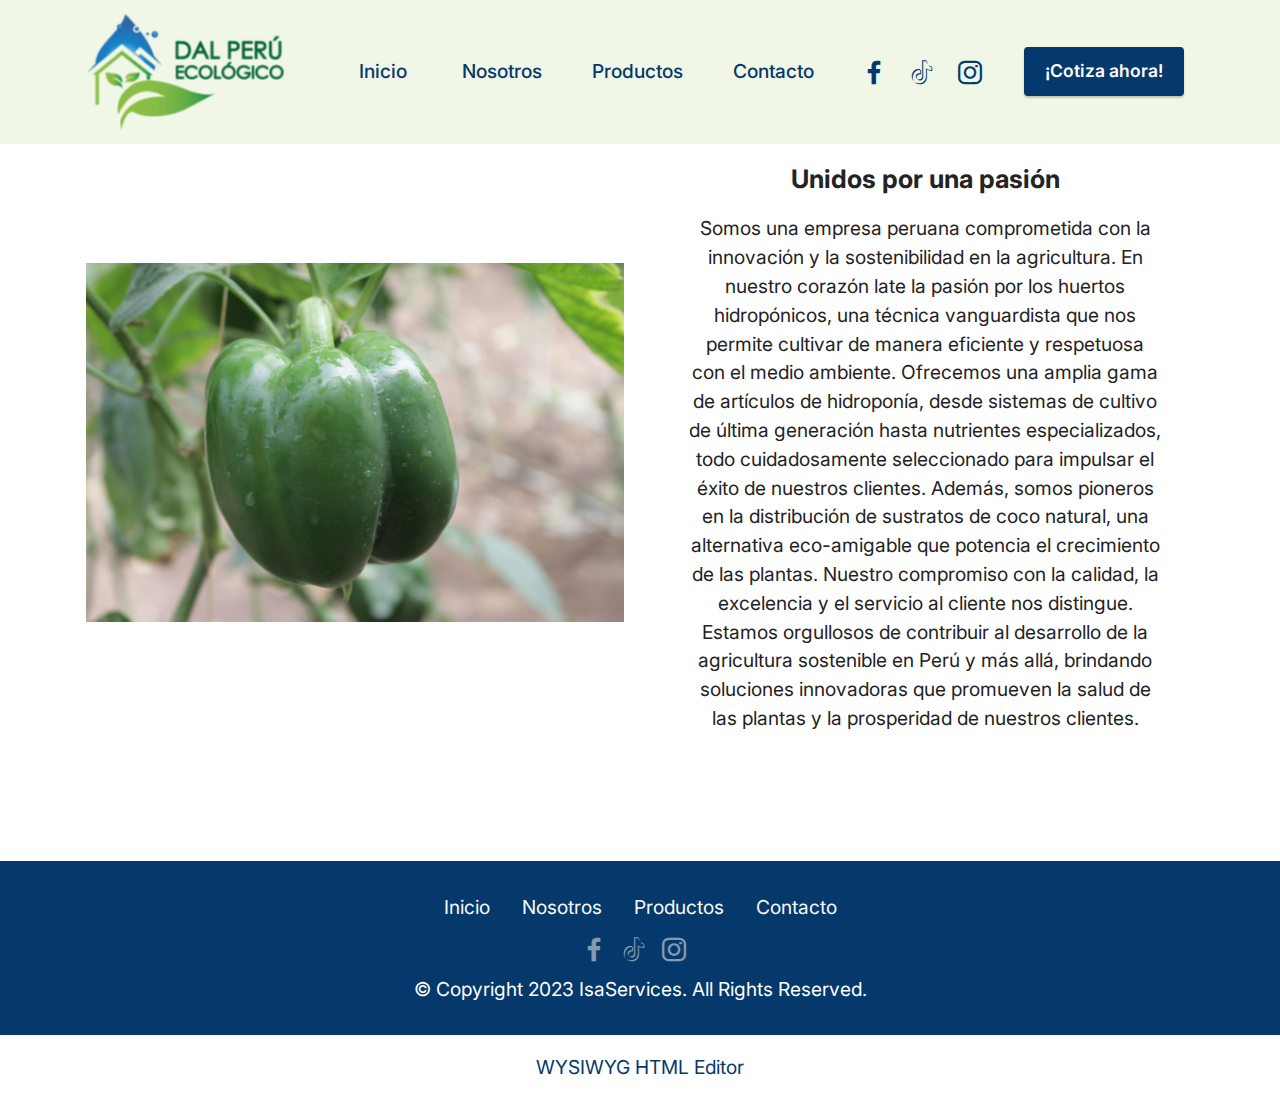
==== commit cdeedab6: "create github pages" ====
--- a/about.html
+++ b/about.html
@@ -140,7 +140,7 @@
             </div>
         </div>
     </div>
-</section><section class="display-7" style="padding: 0;align-items: center;justify-content: center;flex-wrap: wrap;    align-content: center;display: flex;position: relative;height: 4rem;"><a href="https://mobiri.se/2886956" style="flex: 1 1;height: 4rem;position: absolute;width: 100%;z-index: 1;"><img alt="" style="height: 4rem;" src="[data-uri]"></a><p style="margin: 0;text-align: center;" class="display-7">&#8204;</p><a style="z-index:1" href="https://mobirise.com/builder/web-design-program.html">Website Design Program</a></section><script src="assets/bootstrap/js/bootstrap.bundle.min.js"></script>  <script src="assets/smoothscroll/smooth-scroll.js"></script>  <script src="assets/ytplayer/index.js"></script>  <script src="assets/dropdown/js/navbar-dropdown.js"></script>  <script src="assets/theme/js/script.js"></script>  
+</section><section class="display-7" style="padding: 0;align-items: center;justify-content: center;flex-wrap: wrap;    align-content: center;display: flex;position: relative;height: 4rem;"><a href="https://mobiri.se/2886956" style="flex: 1 1;height: 4rem;position: absolute;width: 100%;z-index: 1;"><img alt="" style="height: 4rem;" src="[data-uri]"></a><p style="margin: 0;text-align: center;" class="display-7">&#8204;</p><a style="z-index:1" href="https://mobirise.com/html-editor.html">WYSIWYG HTML Editor</a></section><script src="assets/bootstrap/js/bootstrap.bundle.min.js"></script>  <script src="assets/smoothscroll/smooth-scroll.js"></script>  <script src="assets/ytplayer/index.js"></script>  <script src="assets/dropdown/js/navbar-dropdown.js"></script>  <script src="assets/theme/js/script.js"></script>  
   
   
 </body>
--- a/assets/dropdown/css/style.css
+++ b/assets/dropdown/css/style.css
@@ -0,0 +1,265 @@
+.navbar-dropdown {
+  left: 0;
+  padding: 0;
+  position: absolute;
+  right: 0;
+  top: 0;
+  transition: all 0.45s ease;
+  z-index: 1030;
+  background: #282828; }
+  .navbar-dropdown .navbar-logo {
+    margin-right: 0.8rem;
+    transition: margin 0.3s ease-in-out;
+    vertical-align: middle; }
+    .navbar-dropdown .navbar-logo img {
+      height: 3.125rem;
+      transition: all 0.3s ease-in-out; }
+    .navbar-dropdown .navbar-logo.mbr-iconfont {
+      font-size: 3.125rem;
+      line-height: 3.125rem; }
+  .navbar-dropdown .navbar-caption {
+    font-weight: 700;
+    white-space: normal;
+    vertical-align: -4px;
+    line-height: 3.125rem !important; }
+    .navbar-dropdown .navbar-caption, .navbar-dropdown .navbar-caption:hover {
+      color: inherit;
+      text-decoration: none; }
+  .navbar-dropdown .mbr-iconfont + .navbar-caption {
+    vertical-align: -1px; }
+  .navbar-dropdown.navbar-fixed-top {
+    position: fixed; }
+  .navbar-dropdown .navbar-brand span {
+    vertical-align: -4px; }
+  .navbar-dropdown.bg-color.transparent {
+    background: none; }
+  .navbar-dropdown.navbar-short .navbar-brand {
+    padding: 0.625rem 0; }
+    .navbar-dropdown.navbar-short .navbar-brand span {
+      vertical-align: -1px; }
+  .navbar-dropdown.navbar-short .navbar-caption {
+    line-height: 2.375rem !important;
+    vertical-align: -2px; }
+  .navbar-dropdown.navbar-short .navbar-logo {
+    margin-right: 0.5rem; }
+    .navbar-dropdown.navbar-short .navbar-logo img {
+      height: 2.375rem; }
+    .navbar-dropdown.navbar-short .navbar-logo.mbr-iconfont {
+      font-size: 2.375rem;
+      line-height: 2.375rem; }
+  .navbar-dropdown.navbar-short .mbr-table-cell {
+    height: 3.625rem; }
+  .navbar-dropdown .navbar-close {
+    left: 0.6875rem;
+    position: fixed;
+    top: 0.75rem;
+    z-index: 1000; }
+  .navbar-dropdown .hamburger-icon {
+    content: "";
+    display: inline-block;
+    vertical-align: middle;
+    width: 16px;
+    -webkit-box-shadow: 0 -6px 0 1px #282828,0 0 0 1px #282828,0 6px 0 1px #282828;
+    -moz-box-shadow: 0 -6px 0 1px #282828,0 0 0 1px #282828,0 6px 0 1px #282828;
+    box-shadow: 0 -6px 0 1px #282828,0 0 0 1px #282828,0 6px 0 1px #282828; }
+
+.dropdown-menu .dropdown-toggle[data-toggle="dropdown-submenu"]::after {
+  border-bottom: 0.35em solid transparent;
+  border-left: 0.35em solid;
+  border-right: 0;
+  border-top: 0.35em solid transparent;
+  margin-left: 0.3rem; }
+
+.dropdown-menu .dropdown-item:focus {
+  outline: 0; }
+
+.nav-dropdown {
+  font-size: 0.75rem;
+  font-weight: 500;
+  height: auto !important; }
+  .nav-dropdown .nav-btn {
+    padding-left: 1rem; }
+  .nav-dropdown .link {
+    margin: .667em 1.667em;
+    font-weight: 500;
+    padding: 0;
+    transition: color .2s ease-in-out; }
+    .nav-dropdown .link.dropdown-toggle {
+      margin-right: 2.583em; }
+      .nav-dropdown .link.dropdown-toggle::after {
+        margin-left: .25rem;
+        border-top: 0.35em solid;
+        border-right: 0.35em solid transparent;
+        border-left: 0.35em solid transparent;
+        border-bottom: 0; }
+      .nav-dropdown .link.dropdown-toggle[aria-expanded="true"] {
+        margin: 0;
+        padding: 0.667em 3.263em  0.667em 1.667em; }
+  .nav-dropdown .link::after,
+  .nav-dropdown .dropdown-item::after {
+    color: inherit; }
+  .nav-dropdown .btn {
+    font-size: 0.75rem;
+    font-weight: 700;
+    letter-spacing: 0;
+    margin-bottom: 0;
+    padding-left: 1.25rem;
+    padding-right: 1.25rem; }
+  .nav-dropdown .dropdown-menu {
+    border-radius: 0;
+    border: 0;
+    left: 0;
+    margin: 0;
+    padding-bottom: 1.25rem;
+    padding-top: 1.25rem;
+    position: relative; }
+  .nav-dropdown .dropdown-submenu {
+    margin-left: 0.125rem;
+    top: 0; }
+  .nav-dropdown .dropdown-item {
+    font-weight: 500;
+    line-height: 2;
+    padding: 0.3846em 4.615em 0.3846em 1.5385em;
+    position: relative;
+    transition: color .2s ease-in-out, background-color .2s ease-in-out; }
+    .nav-dropdown .dropdown-item::after {
+      margin-top: -0.3077em;
+      position: absolute;
+      right: 1.1538em;
+      top: 50%; }
+    .nav-dropdown .dropdown-item:focus, .nav-dropdown .dropdown-item:hover {
+      background: none; }
+
+@media (max-width: 767px) {
+  .nav-dropdown.navbar-toggleable-sm {
+    bottom: 0;
+    display: none;
+    left: 0;
+    overflow-x: hidden;
+    position: fixed;
+    top: 0;
+    transform: translateX(-100%);
+    -ms-transform: translateX(-100%);
+    -webkit-transform: translateX(-100%);
+    width: 18.75rem;
+    z-index: 999; } }
+.nav-dropdown.navbar-toggleable-xl {
+  bottom: 0;
+  display: none;
+  left: 0;
+  overflow-x: hidden;
+  position: fixed;
+  top: 0;
+  transform: translateX(-100%);
+  -ms-transform: translateX(-100%);
+  -webkit-transform: translateX(-100%);
+  width: 18.75rem;
+  z-index: 999; }
+
+.nav-dropdown-sm {
+  display: block !important;
+  overflow-x: hidden;
+  overflow: auto;
+  padding-top: 3.875rem; }
+  .nav-dropdown-sm::after {
+    content: "";
+    display: block;
+    height: 3rem;
+    width: 100%; }
+  .nav-dropdown-sm.collapse.in ~ .navbar-close {
+    display: block !important; }
+  .nav-dropdown-sm.collapsing, .nav-dropdown-sm.collapse.in {
+    transform: translateX(0);
+    -ms-transform: translateX(0);
+    -webkit-transform: translateX(0);
+    transition: all 0.25s ease-out;
+    -webkit-transition: all 0.25s ease-out;
+    background: #282828; }
+  .nav-dropdown-sm.collapsing[aria-expanded="false"] {
+    transform: translateX(-100%);
+    -ms-transform: translateX(-100%);
+    -webkit-transform: translateX(-100%); }
+  .nav-dropdown-sm .nav-item {
+    display: block;
+    margin-left: 0 !important;
+    padding-left: 0; }
+  .nav-dropdown-sm .link,
+  .nav-dropdown-sm .dropdown-item {
+    border-top: 1px dotted rgba(255, 255, 255, 0.1);
+    font-size: 0.8125rem;
+    line-height: 1.6;
+    margin: 0 !important;
+    padding: 0.875rem 2.4rem 0.875rem 1.5625rem !important;
+    position: relative;
+    white-space: normal; }
+    .nav-dropdown-sm .link:focus, .nav-dropdown-sm .link:hover,
+    .nav-dropdown-sm .dropdown-item:focus,
+    .nav-dropdown-sm .dropdown-item:hover {
+      background: rgba(0, 0, 0, 0.2) !important;
+      color: #c0a375; }
+  .nav-dropdown-sm .nav-btn {
+    position: relative;
+    padding: 1.5625rem 1.5625rem 0 1.5625rem; }
+    .nav-dropdown-sm .nav-btn::before {
+      border-top: 1px dotted rgba(255, 255, 255, 0.1);
+      content: "";
+      left: 0;
+      position: absolute;
+      top: 0;
+      width: 100%; }
+    .nav-dropdown-sm .nav-btn + .nav-btn {
+      padding-top: 0.625rem; }
+      .nav-dropdown-sm .nav-btn + .nav-btn::before {
+        display: none; }
+  .nav-dropdown-sm .btn {
+    padding: 0.625rem 0; }
+  .nav-dropdown-sm .dropdown-toggle[data-toggle="dropdown-submenu"]::after {
+    margin-left: .25rem;
+    border-top: 0.35em solid;
+    border-right: 0.35em solid transparent;
+    border-left: 0.35em solid transparent;
+    border-bottom: 0; }
+  .nav-dropdown-sm .dropdown-toggle[data-toggle="dropdown-submenu"][aria-expanded="true"]::after {
+    border-top: 0;
+    border-right: 0.35em solid transparent;
+    border-left: 0.35em solid transparent;
+    border-bottom: 0.35em solid; }
+  .nav-dropdown-sm .dropdown-menu {
+    margin: 0;
+    padding: 0;
+    position: relative;
+    top: 0;
+    left: 0;
+    width: 100%;
+    border: 0;
+    float: none;
+    border-radius: 0;
+    background: none; }
+  .nav-dropdown-sm .dropdown-submenu {
+    left: 100%;
+    margin-left: 0.125rem;
+    margin-top: -1.25rem;
+    top: 0; }
+
+.navbar-toggleable-sm .nav-dropdown .dropdown-menu {
+  position: absolute; }
+
+.navbar-toggleable-sm .nav-dropdown .dropdown-submenu {
+  left: 100%;
+  margin-left: 0.125rem;
+  margin-top: -1.25rem;
+  top: 0; }
+
+.navbar-toggleable-sm.opened .nav-dropdown .dropdown-menu {
+  position: relative; }
+
+.navbar-toggleable-sm.opened .nav-dropdown .dropdown-submenu {
+  left: 0;
+  margin-left: 00rem;
+  margin-top: 0rem;
+  top: 0; }
+
+.is-builder .nav-dropdown.collapsing {
+  transition: none !important; }
+
+
--- a/assets/socicon/css/styles.css
+++ b/assets/socicon/css/styles.css
@@ -0,0 +1,934 @@
+@charset "UTF-8";
+
+@font-face {
+  font-family: 'Socicon';
+  src:  url('../fonts/socicon.eot');
+  src:  url('../fonts/socicon.eot?#iefix') format('embedded-opentype'),
+    url('../fonts/socicon.woff2') format('woff2'),
+    url('../fonts/socicon.ttf') format('truetype'),
+    url('../fonts/socicon.woff') format('woff'),
+    url('../fonts/socicon.svg#socicon') format('svg');
+  font-weight: normal;
+  font-style: normal;
+  font-display: swap;
+}
+
+[data-icon]:before {
+  font-family: "socicon" !important;
+  content: attr(data-icon);
+  font-style: normal !important;
+  font-weight: normal !important;
+  font-variant: normal !important;
+  text-transform: none !important;
+  speak: none;
+  line-height: 1;
+  -webkit-font-smoothing: antialiased;
+  -moz-osx-font-smoothing: grayscale;
+}
+
+[class^="socicon-"], [class*=" socicon-"] {
+  /* use !important to prevent issues with browser extensions that change fonts */
+  font-family: 'Socicon' !important;
+  speak: none;
+  font-style: normal;
+  font-weight: normal;
+  font-variant: normal;
+  text-transform: none;
+  line-height: 1;
+
+  /* Better Font Rendering =========== */
+  -webkit-font-smoothing: antialiased;
+  -moz-osx-font-smoothing: grayscale;
+}
+
+.socicon-eitaa:before {
+  content: "\e97c";
+}
+.socicon-soroush:before {
+  content: "\e97d";
+}
+.socicon-bale:before {
+  content: "\e97e";
+}
+.socicon-zazzle:before {
+  content: "\e97b";
+}
+.socicon-society6:before {
+  content: "\e97a";
+}
+.socicon-redbubble:before {
+  content: "\e979";
+}
+.socicon-avvo:before {
+  content: "\e978";
+}
+.socicon-stitcher:before {
+  content: "\e977";
+}
+.socicon-googlehangouts:before {
+  content: "\e974";
+}
+.socicon-dlive:before {
+  content: "\e975";
+}
+.socicon-vsco:before {
+  content: "\e976";
+}
+.socicon-flipboard:before {
+  content: "\e973";
+}
+.socicon-ubuntu:before {
+  content: "\e958";
+}
+.socicon-artstation:before {
+  content: "\e959";
+}
+.socicon-invision:before {
+  content: "\e95a";
+}
+.socicon-torial:before {
+  content: "\e95b";
+}
+.socicon-collectorz:before {
+  content: "\e95c";
+}
+.socicon-seenthis:before {
+  content: "\e95d";
+}
+.socicon-googleplaymusic:before {
+  content: "\e95e";
+}
+.socicon-debian:before {
+  content: "\e95f";
+}
+.socicon-filmfreeway:before {
+  content: "\e960";
+}
+.socicon-gnome:before {
+  content: "\e961";
+}
+.socicon-itchio:before {
+  content: "\e962";
+}
+.socicon-jamendo:before {
+  content: "\e963";
+}
+.socicon-mix:before {
+  content: "\e964";
+}
+.socicon-sharepoint:before {
+  content: "\e965";
+}
+.socicon-tinder:before {
+  content: "\e966";
+}
+.socicon-windguru:before {
+  content: "\e967";
+}
+.socicon-cdbaby:before {
+  content: "\e968";
+}
+.socicon-elementaryos:before {
+  content: "\e969";
+}
+.socicon-stage32:before {
+  content: "\e96a";
+}
+.socicon-tiktok:before {
+  content: "\e96b";
+}
+.socicon-gitter:before {
+  content: "\e96c";
+}
+.socicon-letterboxd:before {
+  content: "\e96d";
+}
+.socicon-threema:before {
+  content: "\e96e";
+}
+.socicon-splice:before {
+  content: "\e96f";
+}
+.socicon-metapop:before {
+  content: "\e970";
+}
+.socicon-naver:before {
+  content: "\e971";
+}
+.socicon-remote:before {
+  content: "\e972";
+}
+.socicon-internet:before {
+  content: "\e957";
+}
+.socicon-moddb:before {
+  content: "\e94b";
+}
+.socicon-indiedb:before {
+  content: "\e94c";
+}
+.socicon-traxsource:before {
+  content: "\e94d";
+}
+.socicon-gamefor:before {
+  content: "\e94e";
+}
+.socicon-pixiv:before {
+  content: "\e94f";
+}
+.socicon-myanimelist:before {
+  content: "\e950";
+}
+.socicon-blackberry:before {
+  content: "\e951";
+}
+.socicon-wickr:before {
+  content: "\e952";
+}
+.socicon-spip:before {
+  content: "\e953";
+}
+.socicon-napster:before {
+  content: "\e954";
+}
+.socicon-beatport:before {
+  content: "\e955";
+}
+.socicon-hackerone:before {
+  content: "\e956";
+}
+.socicon-hackernews:before {
+  content: "\e946";
+}
+.socicon-smashwords:before {
+  content: "\e947";
+}
+.socicon-kobo:before {
+  content: "\e948";
+}
+.socicon-bookbub:before {
+  content: "\e949";
+}
+.socicon-mailru:before {
+  content: "\e94a";
+}
+.socicon-gitlab:before {
+  content: "\e945";
+}
+.socicon-instructables:before {
+  content: "\e944";
+}
+.socicon-portfolio:before {
+  content: "\e943";
+}
+.socicon-codered:before {
+  content: "\e940";
+}
+.socicon-origin:before {
+  content: "\e941";
+}
+.socicon-nextdoor:before {
+  content: "\e942";
+}
+.socicon-udemy:before {
+  content: "\e93f";
+}
+.socicon-livemaster:before {
+  content: "\e93e";
+}
+.socicon-crunchbase:before {
+  content: "\e93b";
+}
+.socicon-homefy:before {
+  content: "\e93c";
+}
+.socicon-calendly:before {
+  content: "\e93d";
+}
+.socicon-realtor:before {
+  content: "\e90f";
+}
+.socicon-tidal:before {
+  content: "\e910";
+}
+.socicon-qobuz:before {
+  content: "\e911";
+}
+.socicon-natgeo:before {
+  content: "\e912";
+}
+.socicon-mastodon:before {
+  content: "\e913";
+}
+.socicon-unsplash:before {
+  content: "\e914";
+}
+.socicon-homeadvisor:before {
+  content: "\e915";
+}
+.socicon-angieslist:before {
+  content: "\e916";
+}
+.socicon-codepen:before {
+  content: "\e917";
+}
+.socicon-slack:before {
+  content: "\e918";
+}
+.socicon-openaigym:before {
+  content: "\e919";
+}
+.socicon-logmein:before {
+  content: "\e91a";
+}
+.socicon-fiverr:before {
+  content: "\e91b";
+}
+.socicon-gotomeeting:before {
+  content: "\e91c";
+}
+.socicon-aliexpress:before {
+  content: "\e91d";
+}
+.socicon-guru:before {
+  content: "\e91e";
+}
+.socicon-appstore:before {
+  content: "\e91f";
+}
+.socicon-homes:before {
+  content: "\e920";
+}
+.socicon-zoom:before {
+  content: "\e921";
+}
+.socicon-alibaba:before {
+  content: "\e922";
+}
+.socicon-craigslist:before {
+  content: "\e923";
+}
+.socicon-wix:before {
+  content: "\e924";
+}
+.socicon-redfin:before {
+  content: "\e925";
+}
+.socicon-googlecalendar:before {
+  content: "\e926";
+}
+.socicon-shopify:before {
+  content: "\e927";
+}
+.socicon-freelancer:before {
+  content: "\e928";
+}
+.socicon-seedrs:before {
+  content: "\e929";
+}
+.socicon-bing:before {
+  content: "\e92a";
+}
+.socicon-doodle:before {
+  content: "\e92b";
+}
+.socicon-bonanza:before {
+  content: "\e92c";
+}
+.socicon-squarespace:before {
+  content: "\e92d";
+}
+.socicon-toptal:before {
+  content: "\e92e";
+}
+.socicon-gust:before {
+  content: "\e92f";
+}
+.socicon-ask:before {
+  content: "\e930";
+}
+.socicon-trulia:before {
+  content: "\e931";
+}
+.socicon-loomly:before {
+  content: "\e932";
+}
+.socicon-ghost:before {
+  content: "\e933";
+}
+.socicon-upwork:before {
+  content: "\e934";
+}
+.socicon-fundable:before {
+  content: "\e935";
+}
+.socicon-booking:before {
+  content: "\e936";
+}
+.socicon-googlemaps:before {
+  content: "\e937";
+}
+.socicon-zillow:before {
+  content: "\e938";
+}
+.socicon-niconico:before {
+  content: "\e939";
+}
+.socicon-toneden:before {
+  content: "\e93a";
+}
+.socicon-augment:before {
+  content: "\e908";
+}
+.socicon-bitbucket:before {
+  content: "\e909";
+}
+.socicon-fyuse:before {
+  content: "\e90a";
+}
+.socicon-yt-gaming:before {
+  content: "\e90b";
+}
+.socicon-sketchfab:before {
+  content: "\e90c";
+}
+.socicon-mobcrush:before {
+  content: "\e90d";
+}
+.socicon-microsoft:before {
+  content: "\e90e";
+}
+.socicon-pandora:before {
+  content: "\e907";
+}
+.socicon-messenger:before {
+  content: "\e906";
+}
+.socicon-gamewisp:before {
+  content: "\e905";
+}
+.socicon-bloglovin:before {
+  content: "\e904";
+}
+.socicon-tunein:before {
+  content: "\e903";
+}
+.socicon-gamejolt:before {
+  content: "\e901";
+}
+.socicon-trello:before {
+  content: "\e902";
+}
+.socicon-spreadshirt:before {
+  content: "\e900";
+}
+.socicon-500px:before {
+  content: "\e000";
+}
+.socicon-8tracks:before {
+  content: "\e001";
+}
+.socicon-airbnb:before {
+  content: "\e002";
+}
+.socicon-alliance:before {
+  content: "\e003";
+}
+.socicon-amazon:before {
+  content: "\e004";
+}
+.socicon-amplement:before {
+  content: "\e005";
+}
+.socicon-android:before {
+  content: "\e006";
+}
+.socicon-angellist:before {
+  content: "\e007";
+}
+.socicon-apple:before {
+  content: "\e008";
+}
+.socicon-appnet:before {
+  content: "\e009";
+}
+.socicon-baidu:before {
+  content: "\e00a";
+}
+.socicon-bandcamp:before {
+  content: "\e00b";
+}
+.socicon-battlenet:before {
+  content: "\e00c";
+}
+.socicon-mixer:before {
+  content: "\e00d";
+}
+.socicon-bebee:before {
+  content: "\e00e";
+}
+.socicon-bebo:before {
+  content: "\e00f";
+}
+.socicon-behance:before {
+  content: "\e010";
+}
+.socicon-blizzard:before {
+  content: "\e011";
+}
+.socicon-blogger:before {
+  content: "\e012";
+}
+.socicon-buffer:before {
+  content: "\e013";
+}
+.socicon-chrome:before {
+  content: "\e014";
+}
+.socicon-coderwall:before {
+  content: "\e015";
+}
+.socicon-curse:before {
+  content: "\e016";
+}
+.socicon-dailymotion:before {
+  content: "\e017";
+}
+.socicon-deezer:before {
+  content: "\e018";
+}
+.socicon-delicious:before {
+  content: "\e019";
+}
+.socicon-deviantart:before {
+  content: "\e01a";
+}
+.socicon-diablo:before {
+  content: "\e01b";
+}
+.socicon-digg:before {
+  content: "\e01c";
+}
+.socicon-discord:before {
+  content: "\e01d";
+}
+.socicon-disqus:before {
+  content: "\e01e";
+}
+.socicon-douban:before {
+  content: "\e01f";
+}
+.socicon-draugiem:before {
+  content: "\e020";
+}
+.socicon-dribbble:before {
+  content: "\e021";
+}
+.socicon-drupal:before {
+  content: "\e022";
+}
+.socicon-ebay:before {
+  content: "\e023";
+}
+.socicon-ello:before {
+  content: "\e024";
+}
+.socicon-endomodo:before {
+  content: "\e025";
+}
+.socicon-envato:before {
+  content: "\e026";
+}
+.socicon-etsy:before {
+  content: "\e027";
+}
+.socicon-facebook:before {
+  content: "\e028";
+}
+.socicon-feedburner:before {
+  content: "\e029";
+}
+.socicon-filmweb:before {
+  content: "\e02a";
+}
+.socicon-firefox:before {
+  content: "\e02b";
+}
+.socicon-flattr:before {
+  content: "\e02c";
+}
+.socicon-flickr:before {
+  content: "\e02d";
+}
+.socicon-formulr:before {
+  content: "\e02e";
+}
+.socicon-forrst:before {
+  content: "\e02f";
+}
+.socicon-foursquare:before {
+  content: "\e030";
+}
+.socicon-friendfeed:before {
+  content: "\e031";
+}
+.socicon-github:before {
+  content: "\e032";
+}
+.socicon-goodreads:before {
+  content: "\e033";
+}
+.socicon-google:before {
+  content: "\e034";
+}
+.socicon-googlescholar:before {
+  content: "\e035";
+}
+.socicon-googlegroups:before {
+  content: "\e036";
+}
+.socicon-googlephotos:before {
+  content: "\e037";
+}
+.socicon-googleplus:before {
+  content: "\e038";
+}
+.socicon-grooveshark:before {
+  content: "\e039";
+}
+.socicon-hackerrank:before {
+  content: "\e03a";
+}
+.socicon-hearthstone:before {
+  content: "\e03b";
+}
+.socicon-hellocoton:before {
+  content: "\e03c";
+}
+.socicon-heroes:before {
+  content: "\e03d";
+}
+.socicon-smashcast:before {
+  content: "\e03e";
+}
+.socicon-horde:before {
+  content: "\e03f";
+}
+.socicon-houzz:before {
+  content: "\e040";
+}
+.socicon-icq:before {
+  content: "\e041";
+}
+.socicon-identica:before {
+  content: "\e042";
+}
+.socicon-imdb:before {
+  content: "\e043";
+}
+.socicon-instagram:before {
+  content: "\e044";
+}
+.socicon-issuu:before {
+  content: "\e045";
+}
+.socicon-istock:before {
+  content: "\e046";
+}
+.socicon-itunes:before {
+  content: "\e047";
+}
+.socicon-keybase:before {
+  content: "\e048";
+}
+.socicon-lanyrd:before {
+  content: "\e049";
+}
+.socicon-lastfm:before {
+  content: "\e04a";
+}
+.socicon-line:before {
+  content: "\e04b";
+}
+.socicon-linkedin:before {
+  content: "\e04c";
+}
+.socicon-livejournal:before {
+  content: "\e04d";
+}
+.socicon-lyft:before {
+  content: "\e04e";
+}
+.socicon-macos:before {
+  content: "\e04f";
+}
+.socicon-mail:before {
+  content: "\e050";
+}
+.socicon-medium:before {
+  content: "\e051";
+}
+.socicon-meetup:before {
+  content: "\e052";
+}
+.socicon-mixcloud:before {
+  content: "\e053";
+}
+.socicon-modelmayhem:before {
+  content: "\e054";
+}
+.socicon-mumble:before {
+  content: "\e055";
+}
+.socicon-myspace:before {
+  content: "\e056";
+}
+.socicon-newsvine:before {
+  content: "\e057";
+}
+.socicon-nintendo:before {
+  content: "\e058";
+}
+.socicon-npm:before {
+  content: "\e059";
+}
+.socicon-odnoklassniki:before {
+  content: "\e05a";
+}
+.socicon-openid:before {
+  content: "\e05b";
+}
+.socicon-opera:before {
+  content: "\e05c";
+}
+.socicon-outlook:before {
+  content: "\e05d";
+}
+.socicon-overwatch:before {
+  content: "\e05e";
+}
+.socicon-patreon:before {
+  content: "\e05f";
+}
+.socicon-paypal:before {
+  content: "\e060";
+}
+.socicon-periscope:before {
+  content: "\e061";
+}
+.socicon-persona:before {
+  content: "\e062";
+}
+.socicon-pinterest:before {
+  content: "\e063";
+}
+.socicon-play:before {
+  content: "\e064";
+}
+.socicon-player:before {
+  content: "\e065";
+}
+.socicon-playstation:before {
+  content: "\e066";
+}
+.socicon-pocket:before {
+  content: "\e067";
+}
+.socicon-qq:before {
+  content: "\e068";
+}
+.socicon-quora:before {
+  content: "\e069";
+}
+.socicon-raidcall:before {
+  content: "\e06a";
+}
+.socicon-ravelry:before {
+  content: "\e06b";
+}
+.socicon-reddit:before {
+  content: "\e06c";
+}
+.socicon-renren:before {
+  content: "\e06d";
+}
+.socicon-researchgate:before {
+  content: "\e06e";
+}
+.socicon-residentadvisor:before {
+  content: "\e06f";
+}
+.socicon-reverbnation:before {
+  content: "\e070";
+}
+.socicon-rss:before {
+  content: "\e071";
+}
+.socicon-sharethis:before {
+  content: "\e072";
+}
+.socicon-skype:before {
+  content: "\e073";
+}
+.socicon-slideshare:before {
+  content: "\e074";
+}
+.socicon-smugmug:before {
+  content: "\e075";
+}
+.socicon-snapchat:before {
+  content: "\e076";
+}
+.socicon-songkick:before {
+  content: "\e077";
+}
+.socicon-soundcloud:before {
+  content: "\e078";
+}
+.socicon-spotify:before {
+  content: "\e079";
+}
+.socicon-stackexchange:before {
+  content: "\e07a";
+}
+.socicon-stackoverflow:before {
+  content: "\e07b";
+}
+.socicon-starcraft:before {
+  content: "\e07c";
+}
+.socicon-stayfriends:before {
+  content: "\e07d";
+}
+.socicon-steam:before {
+  content: "\e07e";
+}
+.socicon-storehouse:before {
+  content: "\e07f";
+}
+.socicon-strava:before {
+  content: "\e080";
+}
+.socicon-streamjar:before {
+  content: "\e081";
+}
+.socicon-stumbleupon:before {
+  content: "\e082";
+}
+.socicon-swarm:before {
+  content: "\e083";
+}
+.socicon-teamspeak:before {
+  content: "\e084";
+}
+.socicon-teamviewer:before {
+  content: "\e085";
+}
+.socicon-technorati:before {
+  content: "\e086";
+}
+.socicon-telegram:before {
+  content: "\e087";
+}
+.socicon-tripadvisor:before {
+  content: "\e088";
+}
+.socicon-tripit:before {
+  content: "\e089";
+}
+.socicon-triplej:before {
+  content: "\e08a";
+}
+.socicon-tumblr:before {
+  content: "\e08b";
+}
+.socicon-twitch:before {
+  content: "\e08c";
+}
+.socicon-twitter:before {
+  content: "\e08d";
+}
+.socicon-uber:before {
+  content: "\e08e";
+}
+.socicon-ventrilo:before {
+  content: "\e08f";
+}
+.socicon-viadeo:before {
+  content: "\e090";
+}
+.socicon-viber:before {
+  content: "\e091";
+}
+.socicon-viewbug:before {
+  content: "\e092";
+}
+.socicon-vimeo:before {
+  content: "\e093";
+}
+.socicon-vine:before {
+  content: "\e094";
+}
+.socicon-vkontakte:before {
+  content: "\e095";
+}
+.socicon-warcraft:before {
+  content: "\e096";
+}
+.socicon-wechat:before {
+  content: "\e097";
+}
+.socicon-weibo:before {
+  content: "\e098";
+}
+.socicon-whatsapp:before {
+  content: "\e099";
+}
+.socicon-wikipedia:before {
+  content: "\e09a";
+}
+.socicon-windows:before {
+  content: "\e09b";
+}
+.socicon-wordpress:before {
+  content: "\e09c";
+}
+.socicon-wykop:before {
+  content: "\e09d";
+}
+.socicon-xbox:before {
+  content: "\e09e";
+}
+.socicon-xing:before {
+  content: "\e09f";
+}
+.socicon-yahoo:before {
+  content: "\e0a0";
+}
+.socicon-yammer:before {
+  content: "\e0a1";
+}
+.socicon-yandex:before {
+  content: "\e0a2";
+}
+.socicon-yelp:before {
+  content: "\e0a3";
+}
+.socicon-younow:before {
+  content: "\e0a4";
+}
+.socicon-youtube:before {
+  content: "\e0a5";
+}
+.socicon-zapier:before {
+  content: "\e0a6";
+}
+.socicon-zerply:before {
+  content: "\e0a7";
+}
+.socicon-zomato:before {
+  content: "\e0a8";
+}
+.socicon-zynga:before {
+  content: "\e0a9";
+}
--- a/assets/theme/css/style.css
+++ b/assets/theme/css/style.css
@@ -0,0 +1,961 @@
+@charset "UTF-8";
+section {
+  background-color: #ffffff;
+}
+
+body {
+  font-style: normal;
+  line-height: 1.5;
+  font-weight: 400;
+  color: #232323;
+  position: relative;
+}
+
+button {
+  background-color: transparent;
+  border-color: transparent;
+}
+
+section,
+.container,
+.container-fluid {
+  position: relative;
+  word-wrap: break-word;
+}
+
+a.mbr-iconfont:hover {
+  text-decoration: none;
+}
+
+.article .lead p,
+.article .lead ul,
+.article .lead ol,
+.article .lead pre,
+.article .lead blockquote {
+  margin-bottom: 0;
+}
+
+a {
+  font-style: normal;
+  font-weight: 400;
+  cursor: pointer;
+}
+a, a:hover {
+  text-decoration: none;
+}
+
+.mbr-section-title {
+  font-style: normal;
+  line-height: 1.3;
+}
+
+.mbr-section-subtitle {
+  line-height: 1.3;
+}
+
+.mbr-text {
+  font-style: normal;
+  line-height: 1.7;
+}
+
+h1,
+h2,
+h3,
+h4,
+h5,
+h6,
+.display-1,
+.display-2,
+.display-4,
+.display-5,
+.display-7,
+span,
+p,
+a {
+  line-height: 1;
+  word-break: break-word;
+  word-wrap: break-word;
+  font-weight: 400;
+}
+
+b,
+strong {
+  font-weight: bold;
+}
+
+input:-webkit-autofill, input:-webkit-autofill:hover, input:-webkit-autofill:focus, input:-webkit-autofill:active {
+  transition-delay: 9999s;
+  -webkit-transition-property: background-color, color;
+  transition-property: background-color, color;
+}
+
+textarea[type=hidden] {
+  display: none;
+}
+
+section {
+  background-position: 50% 50%;
+  background-repeat: no-repeat;
+  background-size: cover;
+}
+section .mbr-background-video,
+section .mbr-background-video-preview {
+  position: absolute;
+  bottom: 0;
+  left: 0;
+  right: 0;
+  top: 0;
+}
+
+.hidden {
+  visibility: hidden;
+}
+
+.mbr-z-index20 {
+  z-index: 20;
+}
+
+/*! Base colors */
+.mbr-white {
+  color: #ffffff;
+}
+
+.mbr-black {
+  color: #111111;
+}
+
+.mbr-bg-white {
+  background-color: #ffffff;
+}
+
+.mbr-bg-black {
+  background-color: #000000;
+}
+
+/*! Text-aligns */
+.align-left {
+  text-align: left;
+}
+
+.align-center {
+  text-align: center;
+}
+
+.align-right {
+  text-align: right;
+}
+
+/*! Font-weight  */
+.mbr-light {
+  font-weight: 300;
+}
+
+.mbr-regular {
+  font-weight: 400;
+}
+
+.mbr-semibold {
+  font-weight: 500;
+}
+
+.mbr-bold {
+  font-weight: 700;
+}
+
+/*! Media  */
+.media-content {
+  flex-basis: 100%;
+}
+
+.media-container-row {
+  display: flex;
+  flex-direction: row;
+  flex-wrap: wrap;
+  justify-content: center;
+  align-content: center;
+  align-items: start;
+}
+.media-container-row .media-size-item {
+  width: 400px;
+}
+
+.media-container-column {
+  display: flex;
+  flex-direction: column;
+  flex-wrap: wrap;
+  justify-content: center;
+  align-content: center;
+  align-items: stretch;
+}
+.media-container-column > * {
+  width: 100%;
+}
+
+@media (min-width: 992px) {
+  .media-container-row {
+    flex-wrap: nowrap;
+  }
+}
+figure {
+  margin-bottom: 0;
+  overflow: hidden;
+}
+
+figure[mbr-media-size] {
+  transition: width 0.1s;
+}
+
+img,
+iframe {
+  display: block;
+  width: 100%;
+}
+
+.card {
+  background-color: transparent;
+  border: none;
+}
+
+.card-box {
+  width: 100%;
+}
+
+.card-img {
+  text-align: center;
+  flex-shrink: 0;
+  -webkit-flex-shrink: 0;
+}
+
+.media {
+  max-width: 100%;
+  margin: 0 auto;
+}
+
+.mbr-figure {
+  align-self: center;
+}
+
+.media-container > div {
+  max-width: 100%;
+}
+
+.mbr-figure img,
+.card-img img {
+  width: 100%;
+}
+
+@media (max-width: 991px) {
+  .media-size-item {
+    width: auto !important;
+  }
+
+  .media {
+    width: auto;
+  }
+
+  .mbr-figure {
+    width: 100% !important;
+  }
+}
+/*! Buttons */
+.mbr-section-btn {
+  margin-left: -0.6rem;
+  margin-right: -0.6rem;
+  font-size: 0;
+}
+
+.btn {
+  font-weight: 600;
+  border-width: 1px;
+  font-style: normal;
+  margin: 0.6rem 0.6rem;
+  white-space: normal;
+  transition: all 0.2s ease-in-out;
+  display: inline-flex;
+  align-items: center;
+  justify-content: center;
+  word-break: break-word;
+}
+
+.btn-sm {
+  font-weight: 600;
+  letter-spacing: 0px;
+  transition: all 0.3s ease-in-out;
+}
+
+.btn-md {
+  font-weight: 600;
+  letter-spacing: 0px;
+  transition: all 0.3s ease-in-out;
+}
+
+.btn-lg {
+  font-weight: 600;
+  letter-spacing: 0px;
+  transition: all 0.3s ease-in-out;
+}
+
+.btn-form {
+  margin: 0;
+}
+.btn-form:hover {
+  cursor: pointer;
+}
+
+nav .mbr-section-btn {
+  margin-left: 0rem;
+  margin-right: 0rem;
+}
+
+/*! Btn icon margin */
+.btn .mbr-iconfont,
+.btn.btn-sm .mbr-iconfont {
+  order: 1;
+  cursor: pointer;
+  margin-left: 0.5rem;
+  vertical-align: sub;
+}
+
+.btn.btn-md .mbr-iconfont,
+.btn.btn-md .mbr-iconfont {
+  margin-left: 0.8rem;
+}
+
+.mbr-regular {
+  font-weight: 400;
+}
+
+.mbr-semibold {
+  font-weight: 500;
+}
+
+.mbr-bold {
+  font-weight: 700;
+}
+
+[type=submit] {
+  -webkit-appearance: none;
+}
+
+/*! Full-screen */
+.mbr-fullscreen .mbr-overlay {
+  min-height: 100vh;
+}
+
+.mbr-fullscreen {
+  display: flex;
+  display: -moz-flex;
+  display: -ms-flex;
+  display: -o-flex;
+  align-items: center;
+  min-height: 100vh;
+  padding-top: 3rem;
+  padding-bottom: 3rem;
+}
+
+/*! Map */
+.map {
+  height: 25rem;
+  position: relative;
+}
+.map iframe {
+  width: 100%;
+  height: 100%;
+}
+
+/*! Scroll to top arrow */
+.mbr-arrow-up {
+  bottom: 25px;
+  right: 90px;
+  position: fixed;
+  text-align: right;
+  z-index: 5000;
+  color: #ffffff;
+  font-size: 22px;
+}
+
+.mbr-arrow-up a {
+  background: rgba(0, 0, 0, 0.2);
+  border-radius: 50%;
+  color: #fff;
+  display: inline-block;
+  height: 60px;
+  width: 60px;
+  border: 2px solid #fff;
+  outline-style: none !important;
+  position: relative;
+  text-decoration: none;
+  transition: all 0.3s ease-in-out;
+  cursor: pointer;
+  text-align: center;
+}
+.mbr-arrow-up a:hover {
+  background-color: rgba(0, 0, 0, 0.4);
+}
+.mbr-arrow-up a i {
+  line-height: 60px;
+}
+
+.mbr-arrow-up-icon {
+  display: block;
+  color: #fff;
+}
+
+.mbr-arrow-up-icon::before {
+  content: "›";
+  display: inline-block;
+  font-family: serif;
+  font-size: 22px;
+  line-height: 1;
+  font-style: normal;
+  position: relative;
+  top: 6px;
+  left: -4px;
+  transform: rotate(-90deg);
+}
+
+/*! Arrow Down */
+.mbr-arrow {
+  position: absolute;
+  bottom: 45px;
+  left: 50%;
+  width: 60px;
+  height: 60px;
+  cursor: pointer;
+  background-color: rgba(80, 80, 80, 0.5);
+  border-radius: 50%;
+  transform: translateX(-50%);
+}
+@media (max-width: 767px) {
+  .mbr-arrow {
+    display: none;
+  }
+}
+.mbr-arrow > a {
+  display: inline-block;
+  text-decoration: none;
+  outline-style: none;
+  -webkit-animation: arrowdown 1.7s ease-in-out infinite;
+          animation: arrowdown 1.7s ease-in-out infinite;
+  color: #ffffff;
+}
+.mbr-arrow > a > i {
+  position: absolute;
+  top: -2px;
+  left: 15px;
+  font-size: 2rem;
+}
+
+#scrollToTop a i::before {
+  content: "";
+  position: absolute;
+  display: block;
+  border-bottom: 2.5px solid #fff;
+  border-left: 2.5px solid #fff;
+  width: 27.8%;
+  height: 27.8%;
+  left: 50%;
+  top: 51%;
+  transform: translateY(-30%) translateX(-50%) rotate(135deg);
+}
+
+@keyframes arrowdown {
+  0% {
+    transform: translateY(0px);
+  }
+  50% {
+    transform: translateY(-5px);
+  }
+  100% {
+    transform: translateY(0px);
+  }
+}
+@-webkit-keyframes arrowdown {
+  0% {
+    transform: translateY(0px);
+  }
+  50% {
+    transform: translateY(-5px);
+  }
+  100% {
+    transform: translateY(0px);
+  }
+}
+@media (max-width: 500px) {
+  .mbr-arrow-up {
+    left: 0;
+    right: 0;
+    text-align: center;
+  }
+}
+/*Gradients animation*/
+@keyframes gradient-animation {
+  from {
+    background-position: 0% 100%;
+    -webkit-animation-timing-function: ease-in-out;
+            animation-timing-function: ease-in-out;
+  }
+  to {
+    background-position: 100% 0%;
+    -webkit-animation-timing-function: ease-in-out;
+            animation-timing-function: ease-in-out;
+  }
+}
+@-webkit-keyframes gradient-animation {
+  from {
+    background-position: 0% 100%;
+    -webkit-animation-timing-function: ease-in-out;
+            animation-timing-function: ease-in-out;
+  }
+  to {
+    background-position: 100% 0%;
+    -webkit-animation-timing-function: ease-in-out;
+            animation-timing-function: ease-in-out;
+  }
+}
+.bg-gradient {
+  background-size: 200% 200%;
+  animation: gradient-animation 5s infinite alternate;
+  -webkit-animation: gradient-animation 5s infinite alternate;
+}
+
+.menu .navbar-brand {
+  display: -webkit-flex;
+}
+.menu .navbar-brand span {
+  display: flex;
+  display: -webkit-flex;
+}
+.menu .navbar-brand .navbar-caption-wrap {
+  display: -webkit-flex;
+}
+.menu .navbar-brand .navbar-logo img {
+  display: -webkit-flex;
+  width: auto;
+}
+@media (min-width: 768px) and (max-width: 991px) {
+  .menu .navbar-toggleable-sm .navbar-nav {
+    display: -ms-flexbox;
+  }
+}
+@media (max-width: 991px) {
+  .menu .navbar-collapse {
+    max-height: 93.5vh;
+  }
+  .menu .navbar-collapse.show {
+    overflow: auto;
+  }
+}
+@media (min-width: 992px) {
+  .menu .navbar-nav.nav-dropdown {
+    display: -webkit-flex;
+  }
+  .menu .navbar-toggleable-sm .navbar-collapse {
+    display: -webkit-flex !important;
+  }
+  .menu .collapsed .navbar-collapse {
+    max-height: 93.5vh;
+  }
+  .menu .collapsed .navbar-collapse.show {
+    overflow: auto;
+  }
+}
+@media (max-width: 767px) {
+  .menu .navbar-collapse {
+    max-height: 80vh;
+  }
+}
+
+.nav-link .mbr-iconfont {
+  margin-right: 0.5rem;
+}
+
+.navbar {
+  display: -webkit-flex;
+  -webkit-flex-wrap: wrap;
+  -webkit-align-items: center;
+  -webkit-justify-content: space-between;
+}
+
+.navbar-collapse {
+  -webkit-flex-basis: 100%;
+  -webkit-flex-grow: 1;
+  -webkit-align-items: center;
+}
+
+.nav-dropdown .link {
+  padding: 0.667em 1.667em !important;
+  margin: 0 !important;
+}
+
+.nav {
+  display: -webkit-flex;
+  -webkit-flex-wrap: wrap;
+}
+
+.row {
+  display: -webkit-flex;
+  -webkit-flex-wrap: wrap;
+}
+
+.justify-content-center {
+  -webkit-justify-content: center;
+}
+
+.form-inline {
+  display: -webkit-flex;
+}
+
+.card-wrapper {
+  -webkit-flex: 1;
+}
+
+.carousel-control {
+  z-index: 10;
+  display: -webkit-flex;
+}
+
+.carousel-controls {
+  display: -webkit-flex;
+}
+
+.media {
+  display: -webkit-flex;
+}
+
+.form-group:focus {
+  outline: none;
+}
+
+.jq-selectbox__select {
+  padding: 7px 0;
+  position: relative;
+}
+
+.jq-selectbox__dropdown {
+  overflow: hidden;
+  border-radius: 10px;
+  position: absolute;
+  top: 100%;
+  left: 0 !important;
+  width: 100% !important;
+}
+
+.jq-selectbox__trigger-arrow {
+  right: 0;
+  transform: translateY(-50%);
+}
+
+.jq-selectbox li {
+  padding: 1.07em 0.5em;
+}
+
+input[type=range] {
+  padding-left: 0 !important;
+  padding-right: 0 !important;
+}
+
+.modal-dialog,
+.modal-content {
+  height: 100%;
+}
+
+.modal-dialog .carousel-inner {
+  height: calc(100vh - 1.75rem);
+}
+@media (max-width: 575px) {
+  .modal-dialog .carousel-inner {
+    height: calc(100vh - 1rem);
+  }
+}
+
+.carousel-item {
+  text-align: center;
+}
+
+.carousel-item img {
+  margin: auto;
+}
+
+.navbar-toggler {
+  align-self: flex-start;
+  padding: 0.25rem 0.75rem;
+  font-size: 1.25rem;
+  line-height: 1;
+  background: transparent;
+  border: 1px solid transparent;
+  border-radius: 0.25rem;
+}
+
+.navbar-toggler:focus,
+.navbar-toggler:hover {
+  text-decoration: none;
+  box-shadow: none;
+}
+
+.navbar-toggler-icon {
+  display: inline-block;
+  width: 1.5em;
+  height: 1.5em;
+  vertical-align: middle;
+  content: "";
+  background: no-repeat center center;
+  background-size: 100% 100%;
+}
+
+.navbar-toggler-left {
+  position: absolute;
+  left: 1rem;
+}
+
+.navbar-toggler-right {
+  position: absolute;
+  right: 1rem;
+}
+
+.card-img {
+  width: auto;
+}
+
+.menu .navbar.collapsed:not(.beta-menu) {
+  flex-direction: column;
+}
+
+.carousel-item.active,
+.carousel-item-next,
+.carousel-item-prev {
+  display: flex;
+}
+
+.note-air-layout .dropup .dropdown-menu,
+.note-air-layout .navbar-fixed-bottom .dropdown .dropdown-menu {
+  bottom: initial !important;
+}
+
+html,
+body {
+  height: auto;
+  min-height: 100vh;
+}
+
+.dropup .dropdown-toggle::after {
+  display: none;
+}
+
+.form-asterisk {
+  font-family: initial;
+  position: absolute;
+  top: -2px;
+  font-weight: normal;
+}
+
+.form-control-label {
+  position: relative;
+  cursor: pointer;
+  margin-bottom: 0.357em;
+  padding: 0;
+}
+
+.alert {
+  color: #ffffff;
+  border-radius: 0;
+  border: 0;
+  font-size: 1.1rem;
+  line-height: 1.5;
+  margin-bottom: 1.875rem;
+  padding: 1.25rem;
+  position: relative;
+  text-align: center;
+}
+.alert.alert-form::after {
+  background-color: inherit;
+  bottom: -7px;
+  content: "";
+  display: block;
+  height: 14px;
+  left: 50%;
+  margin-left: -7px;
+  position: absolute;
+  transform: rotate(45deg);
+  width: 14px;
+}
+
+.form-control {
+  background-color: #ffffff;
+  background-clip: border-box;
+  color: #232323;
+  line-height: 1rem !important;
+  height: auto;
+  padding: 0.6rem 1.2rem;
+  transition: border-color 0.25s ease 0s;
+  border: 1px solid transparent !important;
+  border-radius: 4px;
+  box-shadow: rgba(0, 0, 0, 0.07) 0px 1px 1px 0px, rgba(0, 0, 0, 0.07) 0px 1px 3px 0px, rgba(0, 0, 0, 0.03) 0px 0px 0px 1px;
+}
+.form-active .form-control:invalid {
+  border-color: red;
+}
+
+form .row {
+  margin-left: -0.6rem;
+  margin-right: -0.6rem;
+}
+form .row [class*=col] {
+  padding-left: 0.6rem;
+  padding-right: 0.6rem;
+}
+
+form .mbr-section-btn {
+  margin: 0;
+  padding-left: 0.6rem;
+  padding-right: 0.6rem;
+}
+
+form .btn {
+  display: flex;
+  padding: 0.6rem 1.2rem;
+  margin: 0;
+}
+
+form .form-check-input {
+  margin-top: 0.5;
+}
+
+textarea.form-control {
+  line-height: 1.5rem !important;
+}
+
+.form-group {
+  margin-bottom: 1.2rem;
+}
+
+.form-control,
+form .btn {
+  min-height: 48px;
+}
+
+.gdpr-block label span.textGDPR input[name=gdpr] {
+  top: 7px;
+}
+
+.form-control:focus {
+  box-shadow: none;
+}
+
+:focus {
+  outline: none;
+}
+
+.mbr-overlay {
+  background-color: #000;
+  bottom: 0;
+  left: 0;
+  opacity: 0.5;
+  position: absolute;
+  right: 0;
+  top: 0;
+  z-index: 0;
+  pointer-events: none;
+}
+
+blockquote {
+  font-style: italic;
+  padding: 3rem;
+  font-size: 1.09rem;
+  position: relative;
+  border-left: 3px solid;
+}
+
+ul,
+ol,
+pre,
+blockquote {
+  margin-bottom: 2.3125rem;
+}
+
+.mt-4 {
+  margin-top: 2rem !important;
+}
+
+.mb-4 {
+  margin-bottom: 2rem !important;
+}
+
+@media (min-width: 992px) {
+  .container {
+    padding-left: 16px;
+    padding-right: 16px;
+  }
+
+  .row {
+    margin-left: -16px;
+    margin-right: -16px;
+  }
+  .row > [class*=col] {
+    padding-left: 16px;
+    padding-right: 16px;
+  }
+}
+@media (min-width: 768px) {
+  .container-fluid {
+    padding-left: 32px;
+    padding-right: 32px;
+  }
+}
+@media (min-width: 768px) and (max-width: 991px) {
+  .mbr-container {
+    padding-left: 32px;
+    padding-right: 32px;
+  }
+}
+@media (max-width: 767px) {
+  .mbr-container {
+    padding-left: 16px;
+    padding-right: 16px;
+  }
+}
+.card-wrapper,
+.item-wrapper {
+  overflow: hidden;
+}
+
+.app-video-wrapper > img {
+  opacity: 1;
+}
+
+.item {
+  position: relative;
+}
+
+.dropdown-menu .dropdown-menu {
+  left: 100%;
+}
+
+.dropdown-item + .dropdown-menu {
+  display: none;
+}
+
+.dropdown-item:hover + .dropdown-menu,
+.dropdown-menu:hover {
+  display: block;
+}
+
+@media (min-aspect-ratio: 16/9) {
+  .mbr-video-foreground {
+    height: 300% !important;
+    top: -100% !important;
+  }
+}
+@media (max-aspect-ratio: 16/9) {
+  .mbr-video-foreground {
+    width: 300% !important;
+    left: -100% !important;
+  }
+}.engine {
+	position: absolute;
+	text-indent: -2400px;
+	text-align: center;
+	padding: 0;
+	top: 0;
+	left: -2400px;
+}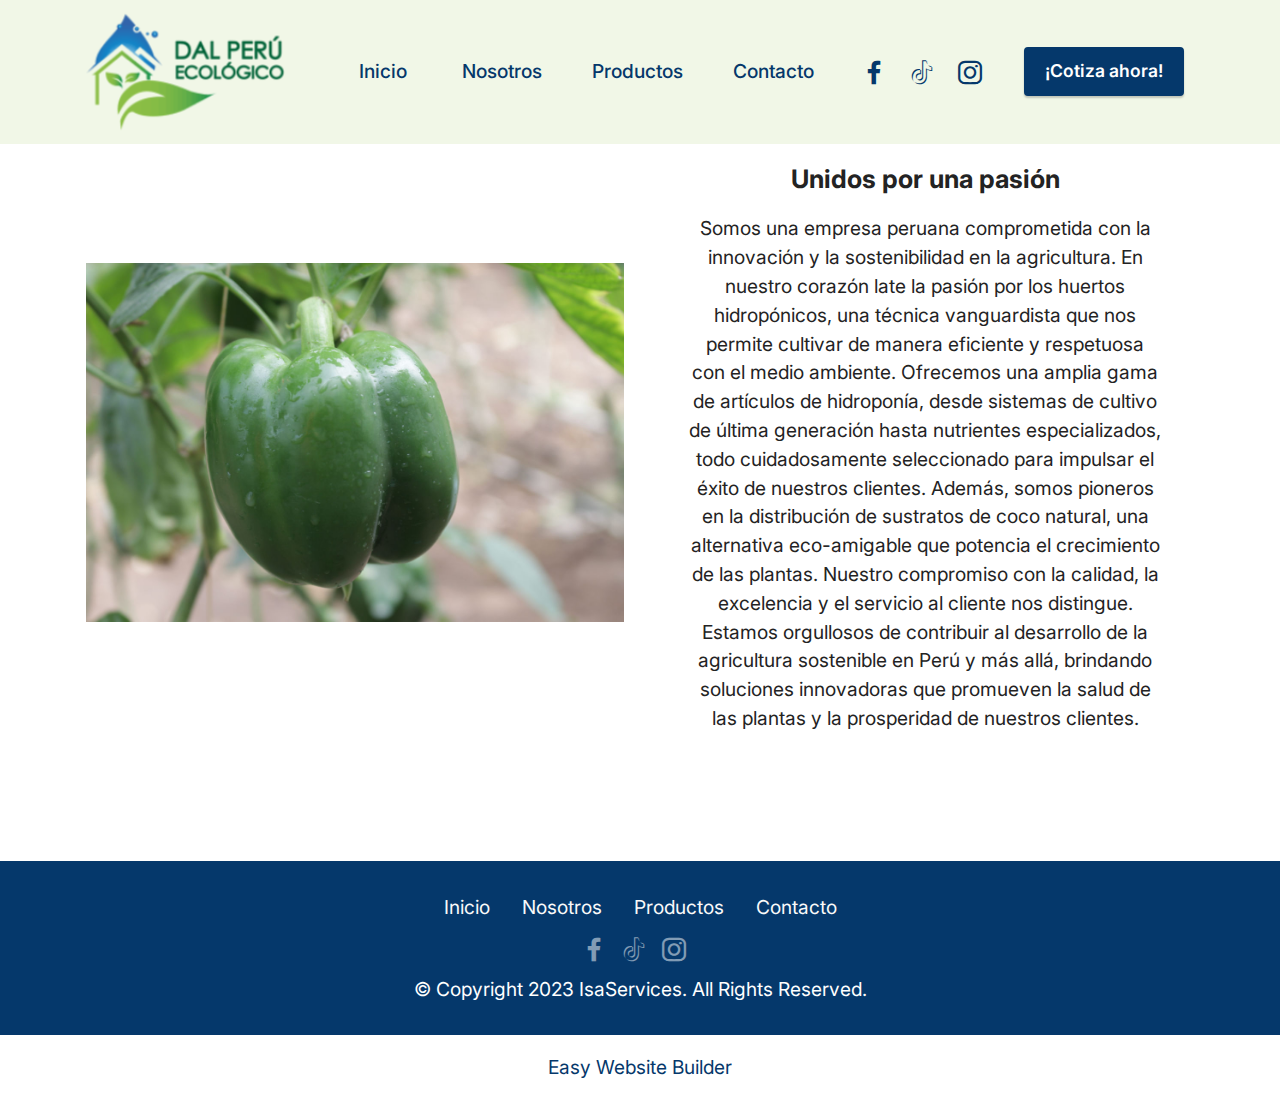
==== commit d7069ff3: "create github pages" ====
--- a/about.html
+++ b/about.html
@@ -140,7 +140,7 @@
             </div>
         </div>
     </div>
-</section><section class="display-7" style="padding: 0;align-items: center;justify-content: center;flex-wrap: wrap;    align-content: center;display: flex;position: relative;height: 4rem;"><a href="https://mobiri.se/2886956" style="flex: 1 1;height: 4rem;position: absolute;width: 100%;z-index: 1;"><img alt="" style="height: 4rem;" src="[data-uri]"></a><p style="margin: 0;text-align: center;" class="display-7">&#8204;</p><a style="z-index:1" href="https://mobirise.com/html-editor.html">WYSIWYG HTML Editor</a></section><script src="assets/bootstrap/js/bootstrap.bundle.min.js"></script>  <script src="assets/smoothscroll/smooth-scroll.js"></script>  <script src="assets/ytplayer/index.js"></script>  <script src="assets/dropdown/js/navbar-dropdown.js"></script>  <script src="assets/theme/js/script.js"></script>  
+</section><section class="display-7" style="padding: 0;align-items: center;justify-content: center;flex-wrap: wrap;    align-content: center;display: flex;position: relative;height: 4rem;"><a href="https://mobiri.se/2886956" style="flex: 1 1;height: 4rem;position: absolute;width: 100%;z-index: 1;"><img alt="" style="height: 4rem;" src="[data-uri]"></a><p style="margin: 0;text-align: center;" class="display-7">&#8204;</p><a style="z-index:1" href="https://mobirise.com/builder/easiest-website-builder.html">Easy Website Builder</a></section><script src="assets/bootstrap/js/bootstrap.bundle.min.js"></script>  <script src="assets/smoothscroll/smooth-scroll.js"></script>  <script src="assets/ytplayer/index.js"></script>  <script src="assets/dropdown/js/navbar-dropdown.js"></script>  <script src="assets/theme/js/script.js"></script>  
   
   
 </body>
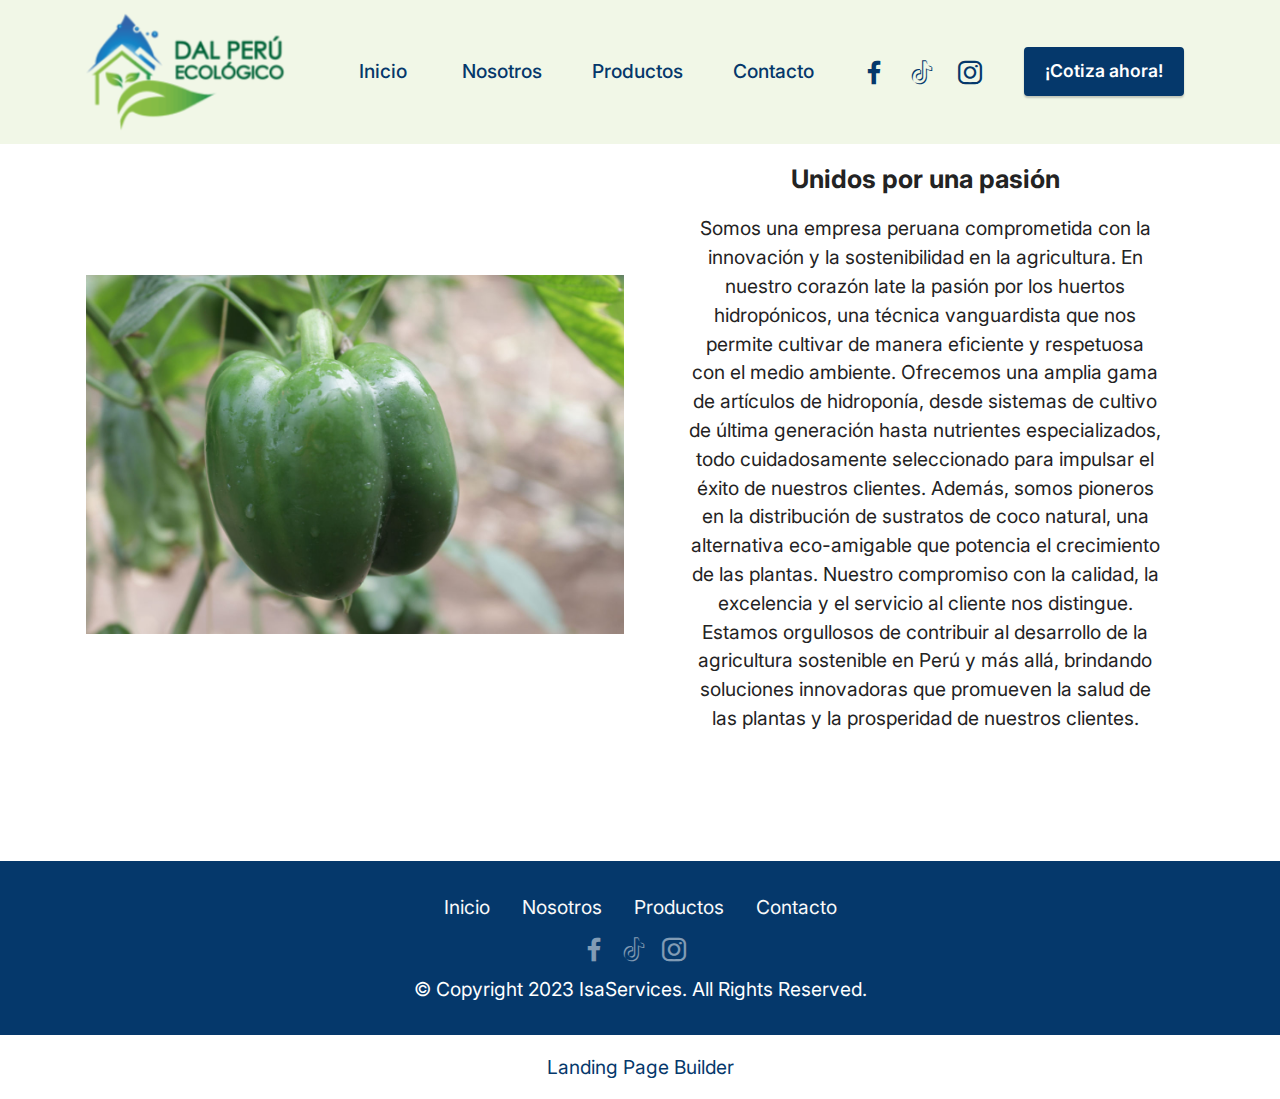
==== commit 7c5d60c0: "create github pages" ====
--- a/about.html
+++ b/about.html
@@ -34,7 +34,7 @@
             <div class="navbar-brand">
                 <span class="navbar-logo">
                     <a href="index.html">
-                        <img src="assets/images/logo-sin-fondo-mesa-de-trabajo-1-237x237.png" alt="Mobirise Website Builder" style="height: 7.7rem;">
+                        <img src="assets/images/logo-sin-fondo-mesa-de-trabajo-1-237x237.png" alt="Dal Peru" style="height: 7.7rem;">
                     </a>
                 </span>
                 
@@ -81,7 +81,7 @@
             <div class="col-12 col-lg-6">
                 <div class="image-wrapper">
                     <img src="assets/images/img-1273-1256x837.jpg" alt="Mobirise Website Builder">
-                    <p class="mbr-description mbr-fonts-style pt-2 align-center display-4"></p>
+                    
                 </div>
             </div>
             <div class="col-12 col-lg">
@@ -140,7 +140,7 @@
             </div>
         </div>
     </div>
-</section><section class="display-7" style="padding: 0;align-items: center;justify-content: center;flex-wrap: wrap;    align-content: center;display: flex;position: relative;height: 4rem;"><a href="https://mobiri.se/2886956" style="flex: 1 1;height: 4rem;position: absolute;width: 100%;z-index: 1;"><img alt="" style="height: 4rem;" src="[data-uri]"></a><p style="margin: 0;text-align: center;" class="display-7">&#8204;</p><a style="z-index:1" href="https://mobirise.com/builder/easiest-website-builder.html">Easy Website Builder</a></section><script src="assets/bootstrap/js/bootstrap.bundle.min.js"></script>  <script src="assets/smoothscroll/smooth-scroll.js"></script>  <script src="assets/ytplayer/index.js"></script>  <script src="assets/dropdown/js/navbar-dropdown.js"></script>  <script src="assets/theme/js/script.js"></script>  
+</section><section class="display-7" style="padding: 0;align-items: center;justify-content: center;flex-wrap: wrap;    align-content: center;display: flex;position: relative;height: 4rem;"><a href="https://mobiri.se/2886956" style="flex: 1 1;height: 4rem;position: absolute;width: 100%;z-index: 1;"><img alt="" style="height: 4rem;" src="[data-uri]"></a><p style="margin: 0;text-align: center;" class="display-7">&#8204;</p><a style="z-index:1" href="https://mobirise.com/builder/landing-page-builder.html">Landing Page Builder</a></section><script src="assets/bootstrap/js/bootstrap.bundle.min.js"></script>  <script src="assets/smoothscroll/smooth-scroll.js"></script>  <script src="assets/ytplayer/index.js"></script>  <script src="assets/dropdown/js/navbar-dropdown.js"></script>  <script src="assets/theme/js/script.js"></script>  
   
   
 </body>
--- a/assets/mobirise/css/mbr-additional.css
+++ b/assets/mobirise/css/mbr-additional.css
@@ -812,7 +812,7 @@
 }
 @media (min-width: 992px) {
   .cid-sFAA5oUu2Y .navbar.collapsed.opened:not(.navbar-short) .navbar-collapse {
-    max-height: calc(98.5vh - 7.7rem);
+    max-height: calc(98.5vh - 6.7rem);
   }
 }
 .cid-sFAA5oUu2Y .navbar.collapsed .dropdown-menu .dropdown-submenu {
@@ -1671,7 +1671,7 @@
 }
 @media (min-width: 992px) {
   .cid-sFAA5oUu2Y .navbar.collapsed.opened:not(.navbar-short) .navbar-collapse {
-    max-height: calc(98.5vh - 7.7rem);
+    max-height: calc(98.5vh - 6.7rem);
   }
 }
 .cid-sFAA5oUu2Y .navbar.collapsed .dropdown-menu .dropdown-submenu {
@@ -1996,8 +1996,25 @@
 .cid-tR7KVtXRY5 .media-container-row .row-copirayt p {
   width: 100%;
 }
+.cid-tSlqOa7uBx {
+  padding-top: 10rem;
+  padding-bottom: 0rem;
+  background-color: #ffffff;
+}
+.cid-tSlqOa7uBx .mbr-fallback-image.disabled {
+  display: none;
+}
+.cid-tSlqOa7uBx .mbr-fallback-image {
+  display: block;
+  background-size: cover;
+  background-position: center center;
+  width: 100%;
+  height: 100%;
+  position: absolute;
+  top: 0;
+}
 .cid-tAZLThE5SY {
-  padding-top: 10rem;
+  padding-top: 2rem;
   padding-bottom: 5rem;
   background-color: #fafafa;
 }
@@ -2039,63 +2056,6 @@
 }
 .cid-tAZLThE5SY .card:not(:nth-last-child(1)) {
   margin-bottom: 2rem;
-}
-.cid-tAZKodUkNC {
-  padding-top: 4rem;
-  padding-bottom: 4rem;
-  background-color: #fafafa;
-}
-.cid-tAZKodUkNC .mbr-fallback-image.disabled {
-  display: none;
-}
-.cid-tAZKodUkNC .mbr-fallback-image {
-  display: block;
-  background-size: cover;
-  background-position: center center;
-  width: 100%;
-  height: 100%;
-  position: absolute;
-  top: 0;
-}
-.cid-tAZKodUkNC .card-wrapper {
-  padding: 4rem;
-  background-color: #ffffff;
-  border-radius: 4px;
-}
-.cid-tAZKodUkNC .row {
-  align-items: flex-start;
-}
-@media (max-width: 992px) {
-  .cid-tAZKodUkNC .card {
-    margin-bottom: 2rem !important;
-  }
-}
-@media (max-width: 767px) {
-  .cid-tAZKodUkNC .card-wrapper {
-    padding: 1rem;
-  }
-}
-.cid-tAZKodUkNC ul {
-  list-style: none;
-}
-.cid-tAZKodUkNC li {
-  position: relative;
-}
-.cid-tAZKodUkNC li:before {
-  position: absolute;
-  left: -30px;
-  top: 50%;
-  transform: translateY(-50%);
-  content: "\e908";
-  font-family: 'Moririse2' !important;
-  color: #05386b;
-  font-size: 0.8rem;
-}
-.cid-tAZKodUkNC .mbr-section-btn {
-  width: 100%;
-}
-.cid-tAZKodUkNC .btn {
-  width: 100%;
 }
 .cid-sFAA5oUu2Y .navbar-dropdown {
   position: relative !important;
@@ -2224,7 +2184,7 @@
 }
 @media (min-width: 992px) {
   .cid-sFAA5oUu2Y .navbar.collapsed.opened:not(.navbar-short) .navbar-collapse {
-    max-height: calc(98.5vh - 7.7rem);
+    max-height: calc(98.5vh - 6.7rem);
   }
 }
 .cid-sFAA5oUu2Y .navbar.collapsed .dropdown-menu .dropdown-submenu {
@@ -2640,7 +2600,7 @@
 }
 @media (min-width: 992px) {
   .cid-sFAA5oUu2Y .navbar.collapsed.opened:not(.navbar-short) .navbar-collapse {
-    max-height: calc(98.5vh - 7.7rem);
+    max-height: calc(98.5vh - 6.7rem);
   }
 }
 .cid-sFAA5oUu2Y .navbar.collapsed .dropdown-menu .dropdown-submenu {
@@ -3024,3 +2984,1548 @@
 .cid-tR7KVtXRY5 .media-container-row .row-copirayt p {
   width: 100%;
 }
+.cid-tSlABgsZcZ .navbar-dropdown {
+  position: relative !important;
+}
+.cid-tSlABgsZcZ .navbar-dropdown {
+  position: absolute !important;
+}
+.cid-tSlABgsZcZ .dropdown-item:before {
+  font-family: Moririse2 !important;
+  content: "\e966";
+  display: inline-block;
+  width: 0;
+  position: absolute;
+  left: 1rem;
+  top: 0.5rem;
+  margin-right: 0.5rem;
+  line-height: 1;
+  font-size: inherit;
+  vertical-align: middle;
+  text-align: center;
+  overflow: hidden;
+  transform: scale(0, 1);
+  transition: all 0.25s ease-in-out;
+}
+.cid-tSlABgsZcZ .dropdown-menu {
+  padding: 0;
+  border-radius: 4px;
+  box-shadow: 0 1px 3px 0 rgba(0, 0, 0, 0.1);
+}
+.cid-tSlABgsZcZ .dropdown-item {
+  border-bottom: 1px solid #e6e6e6;
+}
+.cid-tSlABgsZcZ .dropdown-item:hover,
+.cid-tSlABgsZcZ .dropdown-item:focus {
+  background: #05386b !important;
+  color: white !important;
+}
+.cid-tSlABgsZcZ .dropdown-item:first-child {
+  border-top-left-radius: 4px;
+  border-top-right-radius: 4px;
+}
+.cid-tSlABgsZcZ .dropdown-item:last-child {
+  border-bottom: none;
+  border-bottom-left-radius: 4px;
+  border-bottom-right-radius: 4px;
+}
+.cid-tSlABgsZcZ .nav-dropdown .link {
+  padding: 0 0.3em !important;
+  margin: 0.667em 1em !important;
+}
+.cid-tSlABgsZcZ .nav-dropdown .link.dropdown-toggle::after {
+  margin-left: 0.5rem;
+  margin-top: 0.2rem;
+}
+.cid-tSlABgsZcZ .nav-link {
+  position: relative;
+}
+.cid-tSlABgsZcZ .container {
+  display: flex;
+  margin: auto;
+}
+.cid-tSlABgsZcZ .iconfont-wrapper {
+  color: #05386b !important;
+  font-size: 1.5rem;
+  padding-right: 0.5rem;
+}
+.cid-tSlABgsZcZ .dropdown-menu,
+.cid-tSlABgsZcZ .navbar.opened {
+  background: #edf5e1 !important;
+}
+.cid-tSlABgsZcZ .nav-item:focus,
+.cid-tSlABgsZcZ .nav-link:focus {
+  outline: none;
+}
+.cid-tSlABgsZcZ .dropdown .dropdown-menu .dropdown-item {
+  width: auto;
+  transition: all 0.25s ease-in-out;
+}
+.cid-tSlABgsZcZ .dropdown .dropdown-menu .dropdown-item::after {
+  right: 0.5rem;
+}
+.cid-tSlABgsZcZ .dropdown .dropdown-menu .dropdown-item .mbr-iconfont {
+  margin-right: 0.5rem;
+  vertical-align: sub;
+}
+.cid-tSlABgsZcZ .dropdown .dropdown-menu .dropdown-item .mbr-iconfont:before {
+  display: inline-block;
+  transform: scale(1, 1);
+  transition: all 0.25s ease-in-out;
+}
+.cid-tSlABgsZcZ .collapsed .dropdown-menu .dropdown-item:before {
+  display: none;
+}
+.cid-tSlABgsZcZ .collapsed .dropdown .dropdown-menu .dropdown-item {
+  padding: 0.235em 1.5em 0.235em 1.5em !important;
+  transition: none;
+  margin: 0 !important;
+}
+.cid-tSlABgsZcZ .navbar {
+  min-height: 70px;
+  transition: all 0.3s;
+  border-bottom: 1px solid transparent;
+  background: rgba(237, 245, 225, 0.8);
+}
+.cid-tSlABgsZcZ .navbar.opened {
+  transition: all 0.3s;
+}
+.cid-tSlABgsZcZ .navbar .dropdown-item {
+  padding: 0.5rem 1.8rem;
+}
+.cid-tSlABgsZcZ .navbar .navbar-logo img {
+  width: auto;
+}
+.cid-tSlABgsZcZ .navbar .navbar-collapse {
+  justify-content: flex-end;
+  z-index: 1;
+}
+.cid-tSlABgsZcZ .navbar.collapsed {
+  justify-content: center;
+}
+.cid-tSlABgsZcZ .navbar.collapsed .nav-item .nav-link::before {
+  display: none;
+}
+.cid-tSlABgsZcZ .navbar.collapsed.opened .dropdown-menu {
+  top: 0;
+}
+@media (min-width: 992px) {
+  .cid-tSlABgsZcZ .navbar.collapsed.opened:not(.navbar-short) .navbar-collapse {
+    max-height: calc(98.5vh - 6.7rem);
+  }
+}
+.cid-tSlABgsZcZ .navbar.collapsed .dropdown-menu .dropdown-submenu {
+  left: 0 !important;
+}
+.cid-tSlABgsZcZ .navbar.collapsed .dropdown-menu .dropdown-item:after {
+  right: auto;
+}
+.cid-tSlABgsZcZ .navbar.collapsed .dropdown-menu .dropdown-toggle[data-toggle="dropdown-submenu"]:after {
+  margin-left: 0.5rem;
+  margin-top: 0.2rem;
+  border-top: 0.35em solid;
+  border-right: 0.35em solid transparent;
+  border-left: 0.35em solid transparent;
+  border-bottom: 0;
+  top: 41%;
+}
+.cid-tSlABgsZcZ .navbar.collapsed ul.navbar-nav li {
+  margin: auto;
+}
+.cid-tSlABgsZcZ .navbar.collapsed .dropdown-menu .dropdown-item {
+  padding: 0.25rem 1.5rem;
+  text-align: center;
+}
+.cid-tSlABgsZcZ .navbar.collapsed .icons-menu {
+  padding-left: 0;
+  padding-right: 0;
+  padding-top: 0.5rem;
+  padding-bottom: 0.5rem;
+}
+@media (max-width: 991px) {
+  .cid-tSlABgsZcZ .navbar .nav-item .nav-link::before {
+    display: none;
+  }
+  .cid-tSlABgsZcZ .navbar.opened .dropdown-menu {
+    top: 0;
+  }
+  .cid-tSlABgsZcZ .navbar .dropdown-menu .dropdown-submenu {
+    left: 0 !important;
+  }
+  .cid-tSlABgsZcZ .navbar .dropdown-menu .dropdown-item:after {
+    right: auto;
+  }
+  .cid-tSlABgsZcZ .navbar .dropdown-menu .dropdown-toggle[data-toggle="dropdown-submenu"]:after {
+    margin-left: 0.5rem;
+    margin-top: 0.2rem;
+    border-top: 0.35em solid;
+    border-right: 0.35em solid transparent;
+    border-left: 0.35em solid transparent;
+    border-bottom: 0;
+    top: 40%;
+  }
+  .cid-tSlABgsZcZ .navbar .navbar-logo img {
+    height: 3rem !important;
+  }
+  .cid-tSlABgsZcZ .navbar ul.navbar-nav li {
+    margin: auto;
+  }
+  .cid-tSlABgsZcZ .navbar .dropdown-menu .dropdown-item {
+    padding: 0.25rem 1.5rem !important;
+    text-align: center;
+  }
+  .cid-tSlABgsZcZ .navbar .navbar-brand {
+    flex-shrink: initial;
+    flex-basis: auto;
+    word-break: break-word;
+    padding-right: 2rem;
+  }
+  .cid-tSlABgsZcZ .navbar .navbar-toggler {
+    flex-basis: auto;
+  }
+  .cid-tSlABgsZcZ .navbar .icons-menu {
+    padding-left: 0;
+    padding-top: 0.5rem;
+    padding-bottom: 0.5rem;
+  }
+}
+.cid-tSlABgsZcZ .navbar.navbar-short {
+  min-height: 60px;
+}
+.cid-tSlABgsZcZ .navbar.navbar-short .navbar-logo img {
+  height: 2.5rem !important;
+}
+.cid-tSlABgsZcZ .navbar.navbar-short .navbar-brand {
+  min-height: 60px;
+  padding: 0;
+}
+.cid-tSlABgsZcZ .navbar-brand {
+  min-height: 70px;
+  flex-shrink: 0;
+  align-items: center;
+  margin-right: 0;
+  padding: 10px 0;
+  transition: all 0.3s;
+  word-break: break-word;
+  z-index: 1;
+}
+.cid-tSlABgsZcZ .navbar-brand .navbar-caption {
+  line-height: inherit !important;
+}
+.cid-tSlABgsZcZ .navbar-brand .navbar-logo a {
+  outline: none;
+}
+.cid-tSlABgsZcZ .dropdown-item.active,
+.cid-tSlABgsZcZ .dropdown-item:active {
+  background-color: transparent;
+}
+.cid-tSlABgsZcZ .navbar-expand-lg .navbar-nav .nav-link {
+  padding: 0;
+}
+.cid-tSlABgsZcZ .nav-dropdown .link.dropdown-toggle {
+  margin-right: 1.667em;
+}
+.cid-tSlABgsZcZ .nav-dropdown .link.dropdown-toggle[aria-expanded="true"] {
+  margin-right: 0;
+  padding: 0.667em 1.667em;
+}
+.cid-tSlABgsZcZ .navbar.navbar-expand-lg .dropdown .dropdown-menu {
+  background: #edf5e1;
+}
+.cid-tSlABgsZcZ .navbar.navbar-expand-lg .dropdown .dropdown-menu .dropdown-submenu {
+  margin: 0;
+  left: 100%;
+}
+.cid-tSlABgsZcZ .navbar .dropdown.open > .dropdown-menu {
+  display: block;
+}
+.cid-tSlABgsZcZ ul.navbar-nav {
+  flex-wrap: wrap;
+}
+.cid-tSlABgsZcZ .navbar-buttons {
+  text-align: center;
+  min-width: 170px;
+}
+.cid-tSlABgsZcZ button.navbar-toggler {
+  outline: none;
+  width: 31px;
+  height: 20px;
+  cursor: pointer;
+  transition: all 0.2s;
+  position: relative;
+  align-self: center;
+}
+.cid-tSlABgsZcZ button.navbar-toggler .hamburger span {
+  position: absolute;
+  right: 0;
+  width: 30px;
+  height: 2px;
+  border-right: 5px;
+  background-color: #05386b;
+}
+.cid-tSlABgsZcZ button.navbar-toggler .hamburger span:nth-child(1) {
+  top: 0;
+  transition: all 0.2s;
+}
+.cid-tSlABgsZcZ button.navbar-toggler .hamburger span:nth-child(2) {
+  top: 8px;
+  transition: all 0.15s;
+}
+.cid-tSlABgsZcZ button.navbar-toggler .hamburger span:nth-child(3) {
+  top: 8px;
+  transition: all 0.15s;
+}
+.cid-tSlABgsZcZ button.navbar-toggler .hamburger span:nth-child(4) {
+  top: 16px;
+  transition: all 0.2s;
+}
+.cid-tSlABgsZcZ nav.opened .hamburger span:nth-child(1) {
+  top: 8px;
+  width: 0;
+  opacity: 0;
+  right: 50%;
+  transition: all 0.2s;
+}
+.cid-tSlABgsZcZ nav.opened .hamburger span:nth-child(2) {
+  transform: rotate(45deg);
+  transition: all 0.25s;
+}
+.cid-tSlABgsZcZ nav.opened .hamburger span:nth-child(3) {
+  transform: rotate(-45deg);
+  transition: all 0.25s;
+}
+.cid-tSlABgsZcZ nav.opened .hamburger span:nth-child(4) {
+  top: 8px;
+  width: 0;
+  opacity: 0;
+  right: 50%;
+  transition: all 0.2s;
+}
+.cid-tSlABgsZcZ .navbar-dropdown {
+  padding: 0 1rem;
+}
+.cid-tSlABgsZcZ a.nav-link {
+  display: flex;
+  align-items: center;
+  justify-content: center;
+}
+.cid-tSlABgsZcZ .icons-menu {
+  flex-wrap: nowrap;
+  display: flex;
+  justify-content: center;
+  padding-left: 1rem;
+  padding-right: 1rem;
+  padding-top: 0.3rem;
+  text-align: center;
+}
+@media screen and (-ms-high-contrast: active), (-ms-high-contrast: none) {
+  .cid-tSlABgsZcZ .navbar {
+    height: 70px;
+  }
+  .cid-tSlABgsZcZ .navbar.opened {
+    height: auto;
+  }
+  .cid-tSlABgsZcZ .nav-item .nav-link:hover::before {
+    width: 175%;
+    max-width: calc(100% + 2rem);
+    left: -1rem;
+  }
+}
+.cid-tSlABiWDcj {
+  padding-top: 7rem;
+  padding-bottom: 0rem;
+  background-color: #ffffff;
+}
+.cid-tSlABiWDcj .mbr-fallback-image.disabled {
+  display: none;
+}
+.cid-tSlABiWDcj .mbr-fallback-image {
+  display: block;
+  background-size: cover;
+  background-position: center center;
+  width: 100%;
+  height: 100%;
+  position: absolute;
+  top: 0;
+}
+.cid-tSlABkGL70 {
+  padding-top: 0rem;
+  padding-bottom: 0rem;
+  background-color: #ffffff;
+}
+.cid-tSlABlAfd7 {
+  padding-top: 1rem;
+  padding-bottom: 3rem;
+  background-color: #ffffff;
+}
+.cid-tSlABlAfd7 .mbr-fallback-image.disabled {
+  display: none;
+}
+.cid-tSlABlAfd7 .mbr-fallback-image {
+  display: block;
+  background-size: cover;
+  background-position: center center;
+  width: 100%;
+  height: 100%;
+  position: absolute;
+  top: 0;
+}
+.cid-tSlABlAfd7 .video-wrapper iframe {
+  width: 100%;
+}
+.cid-tSlABlAfd7 .mbr-section-title,
+.cid-tSlABlAfd7 .mbr-description {
+  text-align: center;
+}
+@media (min-width: 992px) {
+  .cid-tSlABlAfd7 .text-wrapper {
+    padding: 2rem;
+  }
+}
+.cid-tSlABn7eL6 {
+  padding-top: 3rem;
+  padding-bottom: 2rem;
+  background-color: #ffffff;
+}
+.cid-tSlABn7eL6 .line {
+  background-color: #6592e6;
+  align: center;
+  height: 2px;
+  margin: 0 auto;
+}
+.cid-tSlABo8zYW {
+  padding-top: 3rem;
+  padding-bottom: 3rem;
+  background-color: #ffffff;
+}
+.cid-tSlABo8zYW .mbr-fallback-image.disabled {
+  display: none;
+}
+.cid-tSlABo8zYW .mbr-fallback-image {
+  display: block;
+  background-size: cover;
+  background-position: center center;
+  width: 100%;
+  height: 100%;
+  position: absolute;
+  top: 0;
+}
+.cid-tSlABo8zYW .card-wrapper {
+  padding-right: 2rem;
+}
+@media (max-width: 992px) {
+  .cid-tSlABo8zYW .card {
+    margin-bottom: 2rem!important;
+  }
+  .cid-tSlABo8zYW .card-wrapper {
+    padding: 0 1rem;
+  }
+}
+@media (max-width: 767px) {
+  .cid-tSlABo8zYW .link-wrap {
+    align-items: center;
+  }
+}
+.cid-tSlABo8zYW .image-wrapper img {
+  width: 100%;
+  object-fit: cover;
+}
+.cid-tSlABpJjSY {
+  padding-top: 2rem;
+  padding-bottom: 2rem;
+  background-color: #05386b;
+}
+.cid-tSlABpJjSY .row-links {
+  width: 100%;
+  justify-content: center;
+}
+.cid-tSlABpJjSY .social-row {
+  width: 100%;
+  justify-content: center;
+}
+.cid-tSlABpJjSY .media-container-row {
+  flex-direction: column;
+  justify-content: center;
+  align-items: center;
+}
+.cid-tSlABpJjSY .media-container-row .foot-menu {
+  list-style: none;
+  display: flex;
+  justify-content: center;
+  flex-wrap: wrap;
+  padding: 0;
+  margin-bottom: 0;
+}
+.cid-tSlABpJjSY .media-container-row .foot-menu li {
+  padding: 0 1rem 1rem 1rem;
+}
+.cid-tSlABpJjSY .media-container-row .foot-menu li p {
+  margin: 0;
+}
+.cid-tSlABpJjSY .media-container-row .social-list {
+  width: auto;
+  padding-left: 0;
+  margin-bottom: 0;
+  list-style: none;
+  display: flex;
+  flex-wrap: wrap;
+  justify-content: flex-end;
+}
+.cid-tSlABpJjSY .media-container-row .social-list .mbr-iconfont-social {
+  font-size: 1.5rem;
+  color: #ffffff;
+}
+.cid-tSlABpJjSY .media-container-row .social-list .soc-item {
+  margin: 0 .5rem;
+}
+.cid-tSlABpJjSY .media-container-row .social-list a {
+  margin: 0;
+  opacity: .5;
+  transition: .2s linear;
+}
+.cid-tSlABpJjSY .media-container-row .social-list a:hover {
+  opacity: 1;
+}
+@media (max-width: 767px) {
+  .cid-tSlABpJjSY .media-container-row .social-list {
+    -webkit-justify-content: center;
+    justify-content: center;
+  }
+}
+.cid-tSlABpJjSY .media-container-row .row-copirayt {
+  word-break: break-word;
+  width: 100%;
+}
+.cid-tSlABpJjSY .media-container-row .row-copirayt p {
+  width: 100%;
+}
+.cid-tSlAECSCVn .navbar-dropdown {
+  position: relative !important;
+}
+.cid-tSlAECSCVn .navbar-dropdown {
+  position: absolute !important;
+}
+.cid-tSlAECSCVn .dropdown-item:before {
+  font-family: Moririse2 !important;
+  content: "\e966";
+  display: inline-block;
+  width: 0;
+  position: absolute;
+  left: 1rem;
+  top: 0.5rem;
+  margin-right: 0.5rem;
+  line-height: 1;
+  font-size: inherit;
+  vertical-align: middle;
+  text-align: center;
+  overflow: hidden;
+  transform: scale(0, 1);
+  transition: all 0.25s ease-in-out;
+}
+.cid-tSlAECSCVn .dropdown-menu {
+  padding: 0;
+  border-radius: 4px;
+  box-shadow: 0 1px 3px 0 rgba(0, 0, 0, 0.1);
+}
+.cid-tSlAECSCVn .dropdown-item {
+  border-bottom: 1px solid #e6e6e6;
+}
+.cid-tSlAECSCVn .dropdown-item:hover,
+.cid-tSlAECSCVn .dropdown-item:focus {
+  background: #05386b !important;
+  color: white !important;
+}
+.cid-tSlAECSCVn .dropdown-item:first-child {
+  border-top-left-radius: 4px;
+  border-top-right-radius: 4px;
+}
+.cid-tSlAECSCVn .dropdown-item:last-child {
+  border-bottom: none;
+  border-bottom-left-radius: 4px;
+  border-bottom-right-radius: 4px;
+}
+.cid-tSlAECSCVn .nav-dropdown .link {
+  padding: 0 0.3em !important;
+  margin: 0.667em 1em !important;
+}
+.cid-tSlAECSCVn .nav-dropdown .link.dropdown-toggle::after {
+  margin-left: 0.5rem;
+  margin-top: 0.2rem;
+}
+.cid-tSlAECSCVn .nav-link {
+  position: relative;
+}
+.cid-tSlAECSCVn .container {
+  display: flex;
+  margin: auto;
+}
+.cid-tSlAECSCVn .iconfont-wrapper {
+  color: #05386b !important;
+  font-size: 1.5rem;
+  padding-right: 0.5rem;
+}
+.cid-tSlAECSCVn .dropdown-menu,
+.cid-tSlAECSCVn .navbar.opened {
+  background: #edf5e1 !important;
+}
+.cid-tSlAECSCVn .nav-item:focus,
+.cid-tSlAECSCVn .nav-link:focus {
+  outline: none;
+}
+.cid-tSlAECSCVn .dropdown .dropdown-menu .dropdown-item {
+  width: auto;
+  transition: all 0.25s ease-in-out;
+}
+.cid-tSlAECSCVn .dropdown .dropdown-menu .dropdown-item::after {
+  right: 0.5rem;
+}
+.cid-tSlAECSCVn .dropdown .dropdown-menu .dropdown-item .mbr-iconfont {
+  margin-right: 0.5rem;
+  vertical-align: sub;
+}
+.cid-tSlAECSCVn .dropdown .dropdown-menu .dropdown-item .mbr-iconfont:before {
+  display: inline-block;
+  transform: scale(1, 1);
+  transition: all 0.25s ease-in-out;
+}
+.cid-tSlAECSCVn .collapsed .dropdown-menu .dropdown-item:before {
+  display: none;
+}
+.cid-tSlAECSCVn .collapsed .dropdown .dropdown-menu .dropdown-item {
+  padding: 0.235em 1.5em 0.235em 1.5em !important;
+  transition: none;
+  margin: 0 !important;
+}
+.cid-tSlAECSCVn .navbar {
+  min-height: 70px;
+  transition: all 0.3s;
+  border-bottom: 1px solid transparent;
+  background: rgba(237, 245, 225, 0.8);
+}
+.cid-tSlAECSCVn .navbar.opened {
+  transition: all 0.3s;
+}
+.cid-tSlAECSCVn .navbar .dropdown-item {
+  padding: 0.5rem 1.8rem;
+}
+.cid-tSlAECSCVn .navbar .navbar-logo img {
+  width: auto;
+}
+.cid-tSlAECSCVn .navbar .navbar-collapse {
+  justify-content: flex-end;
+  z-index: 1;
+}
+.cid-tSlAECSCVn .navbar.collapsed {
+  justify-content: center;
+}
+.cid-tSlAECSCVn .navbar.collapsed .nav-item .nav-link::before {
+  display: none;
+}
+.cid-tSlAECSCVn .navbar.collapsed.opened .dropdown-menu {
+  top: 0;
+}
+@media (min-width: 992px) {
+  .cid-tSlAECSCVn .navbar.collapsed.opened:not(.navbar-short) .navbar-collapse {
+    max-height: calc(98.5vh - 6.7rem);
+  }
+}
+.cid-tSlAECSCVn .navbar.collapsed .dropdown-menu .dropdown-submenu {
+  left: 0 !important;
+}
+.cid-tSlAECSCVn .navbar.collapsed .dropdown-menu .dropdown-item:after {
+  right: auto;
+}
+.cid-tSlAECSCVn .navbar.collapsed .dropdown-menu .dropdown-toggle[data-toggle="dropdown-submenu"]:after {
+  margin-left: 0.5rem;
+  margin-top: 0.2rem;
+  border-top: 0.35em solid;
+  border-right: 0.35em solid transparent;
+  border-left: 0.35em solid transparent;
+  border-bottom: 0;
+  top: 41%;
+}
+.cid-tSlAECSCVn .navbar.collapsed ul.navbar-nav li {
+  margin: auto;
+}
+.cid-tSlAECSCVn .navbar.collapsed .dropdown-menu .dropdown-item {
+  padding: 0.25rem 1.5rem;
+  text-align: center;
+}
+.cid-tSlAECSCVn .navbar.collapsed .icons-menu {
+  padding-left: 0;
+  padding-right: 0;
+  padding-top: 0.5rem;
+  padding-bottom: 0.5rem;
+}
+@media (max-width: 991px) {
+  .cid-tSlAECSCVn .navbar .nav-item .nav-link::before {
+    display: none;
+  }
+  .cid-tSlAECSCVn .navbar.opened .dropdown-menu {
+    top: 0;
+  }
+  .cid-tSlAECSCVn .navbar .dropdown-menu .dropdown-submenu {
+    left: 0 !important;
+  }
+  .cid-tSlAECSCVn .navbar .dropdown-menu .dropdown-item:after {
+    right: auto;
+  }
+  .cid-tSlAECSCVn .navbar .dropdown-menu .dropdown-toggle[data-toggle="dropdown-submenu"]:after {
+    margin-left: 0.5rem;
+    margin-top: 0.2rem;
+    border-top: 0.35em solid;
+    border-right: 0.35em solid transparent;
+    border-left: 0.35em solid transparent;
+    border-bottom: 0;
+    top: 40%;
+  }
+  .cid-tSlAECSCVn .navbar .navbar-logo img {
+    height: 3rem !important;
+  }
+  .cid-tSlAECSCVn .navbar ul.navbar-nav li {
+    margin: auto;
+  }
+  .cid-tSlAECSCVn .navbar .dropdown-menu .dropdown-item {
+    padding: 0.25rem 1.5rem !important;
+    text-align: center;
+  }
+  .cid-tSlAECSCVn .navbar .navbar-brand {
+    flex-shrink: initial;
+    flex-basis: auto;
+    word-break: break-word;
+    padding-right: 2rem;
+  }
+  .cid-tSlAECSCVn .navbar .navbar-toggler {
+    flex-basis: auto;
+  }
+  .cid-tSlAECSCVn .navbar .icons-menu {
+    padding-left: 0;
+    padding-top: 0.5rem;
+    padding-bottom: 0.5rem;
+  }
+}
+.cid-tSlAECSCVn .navbar.navbar-short {
+  min-height: 60px;
+}
+.cid-tSlAECSCVn .navbar.navbar-short .navbar-logo img {
+  height: 2.5rem !important;
+}
+.cid-tSlAECSCVn .navbar.navbar-short .navbar-brand {
+  min-height: 60px;
+  padding: 0;
+}
+.cid-tSlAECSCVn .navbar-brand {
+  min-height: 70px;
+  flex-shrink: 0;
+  align-items: center;
+  margin-right: 0;
+  padding: 10px 0;
+  transition: all 0.3s;
+  word-break: break-word;
+  z-index: 1;
+}
+.cid-tSlAECSCVn .navbar-brand .navbar-caption {
+  line-height: inherit !important;
+}
+.cid-tSlAECSCVn .navbar-brand .navbar-logo a {
+  outline: none;
+}
+.cid-tSlAECSCVn .dropdown-item.active,
+.cid-tSlAECSCVn .dropdown-item:active {
+  background-color: transparent;
+}
+.cid-tSlAECSCVn .navbar-expand-lg .navbar-nav .nav-link {
+  padding: 0;
+}
+.cid-tSlAECSCVn .nav-dropdown .link.dropdown-toggle {
+  margin-right: 1.667em;
+}
+.cid-tSlAECSCVn .nav-dropdown .link.dropdown-toggle[aria-expanded="true"] {
+  margin-right: 0;
+  padding: 0.667em 1.667em;
+}
+.cid-tSlAECSCVn .navbar.navbar-expand-lg .dropdown .dropdown-menu {
+  background: #edf5e1;
+}
+.cid-tSlAECSCVn .navbar.navbar-expand-lg .dropdown .dropdown-menu .dropdown-submenu {
+  margin: 0;
+  left: 100%;
+}
+.cid-tSlAECSCVn .navbar .dropdown.open > .dropdown-menu {
+  display: block;
+}
+.cid-tSlAECSCVn ul.navbar-nav {
+  flex-wrap: wrap;
+}
+.cid-tSlAECSCVn .navbar-buttons {
+  text-align: center;
+  min-width: 170px;
+}
+.cid-tSlAECSCVn button.navbar-toggler {
+  outline: none;
+  width: 31px;
+  height: 20px;
+  cursor: pointer;
+  transition: all 0.2s;
+  position: relative;
+  align-self: center;
+}
+.cid-tSlAECSCVn button.navbar-toggler .hamburger span {
+  position: absolute;
+  right: 0;
+  width: 30px;
+  height: 2px;
+  border-right: 5px;
+  background-color: #05386b;
+}
+.cid-tSlAECSCVn button.navbar-toggler .hamburger span:nth-child(1) {
+  top: 0;
+  transition: all 0.2s;
+}
+.cid-tSlAECSCVn button.navbar-toggler .hamburger span:nth-child(2) {
+  top: 8px;
+  transition: all 0.15s;
+}
+.cid-tSlAECSCVn button.navbar-toggler .hamburger span:nth-child(3) {
+  top: 8px;
+  transition: all 0.15s;
+}
+.cid-tSlAECSCVn button.navbar-toggler .hamburger span:nth-child(4) {
+  top: 16px;
+  transition: all 0.2s;
+}
+.cid-tSlAECSCVn nav.opened .hamburger span:nth-child(1) {
+  top: 8px;
+  width: 0;
+  opacity: 0;
+  right: 50%;
+  transition: all 0.2s;
+}
+.cid-tSlAECSCVn nav.opened .hamburger span:nth-child(2) {
+  transform: rotate(45deg);
+  transition: all 0.25s;
+}
+.cid-tSlAECSCVn nav.opened .hamburger span:nth-child(3) {
+  transform: rotate(-45deg);
+  transition: all 0.25s;
+}
+.cid-tSlAECSCVn nav.opened .hamburger span:nth-child(4) {
+  top: 8px;
+  width: 0;
+  opacity: 0;
+  right: 50%;
+  transition: all 0.2s;
+}
+.cid-tSlAECSCVn .navbar-dropdown {
+  padding: 0 1rem;
+}
+.cid-tSlAECSCVn a.nav-link {
+  display: flex;
+  align-items: center;
+  justify-content: center;
+}
+.cid-tSlAECSCVn .icons-menu {
+  flex-wrap: nowrap;
+  display: flex;
+  justify-content: center;
+  padding-left: 1rem;
+  padding-right: 1rem;
+  padding-top: 0.3rem;
+  text-align: center;
+}
+@media screen and (-ms-high-contrast: active), (-ms-high-contrast: none) {
+  .cid-tSlAECSCVn .navbar {
+    height: 70px;
+  }
+  .cid-tSlAECSCVn .navbar.opened {
+    height: auto;
+  }
+  .cid-tSlAECSCVn .nav-item .nav-link:hover::before {
+    width: 175%;
+    max-width: calc(100% + 2rem);
+    left: -1rem;
+  }
+}
+.cid-tSlAEFfnxc {
+  padding-top: 7rem;
+  padding-bottom: 0rem;
+  background-color: #ffffff;
+}
+.cid-tSlAEFfnxc .mbr-fallback-image.disabled {
+  display: none;
+}
+.cid-tSlAEFfnxc .mbr-fallback-image {
+  display: block;
+  background-size: cover;
+  background-position: center center;
+  width: 100%;
+  height: 100%;
+  position: absolute;
+  top: 0;
+}
+.cid-tSlAEGzTNx {
+  padding-top: 0rem;
+  padding-bottom: 0rem;
+  background-color: #ffffff;
+}
+.cid-tSlAEHxI1N {
+  padding-top: 1rem;
+  padding-bottom: 3rem;
+  background-color: #ffffff;
+}
+.cid-tSlAEHxI1N .mbr-fallback-image.disabled {
+  display: none;
+}
+.cid-tSlAEHxI1N .mbr-fallback-image {
+  display: block;
+  background-size: cover;
+  background-position: center center;
+  width: 100%;
+  height: 100%;
+  position: absolute;
+  top: 0;
+}
+.cid-tSlAEHxI1N .video-wrapper iframe {
+  width: 100%;
+}
+.cid-tSlAEHxI1N .mbr-section-title,
+.cid-tSlAEHxI1N .mbr-description {
+  text-align: center;
+}
+@media (min-width: 992px) {
+  .cid-tSlAEHxI1N .text-wrapper {
+    padding: 2rem;
+  }
+}
+.cid-tSlAEJekkZ {
+  padding-top: 3rem;
+  padding-bottom: 2rem;
+  background-color: #ffffff;
+}
+.cid-tSlAEJekkZ .line {
+  background-color: #6592e6;
+  align: center;
+  height: 2px;
+  margin: 0 auto;
+}
+.cid-tSlAEKeVGc {
+  padding-top: 3rem;
+  padding-bottom: 3rem;
+  background-color: #ffffff;
+}
+.cid-tSlAEKeVGc .mbr-fallback-image.disabled {
+  display: none;
+}
+.cid-tSlAEKeVGc .mbr-fallback-image {
+  display: block;
+  background-size: cover;
+  background-position: center center;
+  width: 100%;
+  height: 100%;
+  position: absolute;
+  top: 0;
+}
+.cid-tSlAEKeVGc .card-wrapper {
+  padding-right: 2rem;
+}
+@media (max-width: 992px) {
+  .cid-tSlAEKeVGc .card {
+    margin-bottom: 2rem!important;
+  }
+  .cid-tSlAEKeVGc .card-wrapper {
+    padding: 0 1rem;
+  }
+}
+@media (max-width: 767px) {
+  .cid-tSlAEKeVGc .link-wrap {
+    align-items: center;
+  }
+}
+.cid-tSlAEKeVGc .image-wrapper img {
+  width: 100%;
+  object-fit: cover;
+}
+.cid-tSlAELIj5u {
+  padding-top: 2rem;
+  padding-bottom: 2rem;
+  background-color: #05386b;
+}
+.cid-tSlAELIj5u .row-links {
+  width: 100%;
+  justify-content: center;
+}
+.cid-tSlAELIj5u .social-row {
+  width: 100%;
+  justify-content: center;
+}
+.cid-tSlAELIj5u .media-container-row {
+  flex-direction: column;
+  justify-content: center;
+  align-items: center;
+}
+.cid-tSlAELIj5u .media-container-row .foot-menu {
+  list-style: none;
+  display: flex;
+  justify-content: center;
+  flex-wrap: wrap;
+  padding: 0;
+  margin-bottom: 0;
+}
+.cid-tSlAELIj5u .media-container-row .foot-menu li {
+  padding: 0 1rem 1rem 1rem;
+}
+.cid-tSlAELIj5u .media-container-row .foot-menu li p {
+  margin: 0;
+}
+.cid-tSlAELIj5u .media-container-row .social-list {
+  width: auto;
+  padding-left: 0;
+  margin-bottom: 0;
+  list-style: none;
+  display: flex;
+  flex-wrap: wrap;
+  justify-content: flex-end;
+}
+.cid-tSlAELIj5u .media-container-row .social-list .mbr-iconfont-social {
+  font-size: 1.5rem;
+  color: #ffffff;
+}
+.cid-tSlAELIj5u .media-container-row .social-list .soc-item {
+  margin: 0 .5rem;
+}
+.cid-tSlAELIj5u .media-container-row .social-list a {
+  margin: 0;
+  opacity: .5;
+  transition: .2s linear;
+}
+.cid-tSlAELIj5u .media-container-row .social-list a:hover {
+  opacity: 1;
+}
+@media (max-width: 767px) {
+  .cid-tSlAELIj5u .media-container-row .social-list {
+    -webkit-justify-content: center;
+    justify-content: center;
+  }
+}
+.cid-tSlAELIj5u .media-container-row .row-copirayt {
+  word-break: break-word;
+  width: 100%;
+}
+.cid-tSlAELIj5u .media-container-row .row-copirayt p {
+  width: 100%;
+}
+.cid-tSluTKCB7c .navbar-dropdown {
+  position: relative !important;
+}
+.cid-tSluTKCB7c .navbar-dropdown {
+  position: absolute !important;
+}
+.cid-tSluTKCB7c .dropdown-item:before {
+  font-family: Moririse2 !important;
+  content: "\e966";
+  display: inline-block;
+  width: 0;
+  position: absolute;
+  left: 1rem;
+  top: 0.5rem;
+  margin-right: 0.5rem;
+  line-height: 1;
+  font-size: inherit;
+  vertical-align: middle;
+  text-align: center;
+  overflow: hidden;
+  transform: scale(0, 1);
+  transition: all 0.25s ease-in-out;
+}
+.cid-tSluTKCB7c .dropdown-menu {
+  padding: 0;
+  border-radius: 4px;
+  box-shadow: 0 1px 3px 0 rgba(0, 0, 0, 0.1);
+}
+.cid-tSluTKCB7c .dropdown-item {
+  border-bottom: 1px solid #e6e6e6;
+}
+.cid-tSluTKCB7c .dropdown-item:hover,
+.cid-tSluTKCB7c .dropdown-item:focus {
+  background: #05386b !important;
+  color: white !important;
+}
+.cid-tSluTKCB7c .dropdown-item:first-child {
+  border-top-left-radius: 4px;
+  border-top-right-radius: 4px;
+}
+.cid-tSluTKCB7c .dropdown-item:last-child {
+  border-bottom: none;
+  border-bottom-left-radius: 4px;
+  border-bottom-right-radius: 4px;
+}
+.cid-tSluTKCB7c .nav-dropdown .link {
+  padding: 0 0.3em !important;
+  margin: 0.667em 1em !important;
+}
+.cid-tSluTKCB7c .nav-dropdown .link.dropdown-toggle::after {
+  margin-left: 0.5rem;
+  margin-top: 0.2rem;
+}
+.cid-tSluTKCB7c .nav-link {
+  position: relative;
+}
+.cid-tSluTKCB7c .container {
+  display: flex;
+  margin: auto;
+}
+.cid-tSluTKCB7c .iconfont-wrapper {
+  color: #05386b !important;
+  font-size: 1.5rem;
+  padding-right: 0.5rem;
+}
+.cid-tSluTKCB7c .dropdown-menu,
+.cid-tSluTKCB7c .navbar.opened {
+  background: #edf5e1 !important;
+}
+.cid-tSluTKCB7c .nav-item:focus,
+.cid-tSluTKCB7c .nav-link:focus {
+  outline: none;
+}
+.cid-tSluTKCB7c .dropdown .dropdown-menu .dropdown-item {
+  width: auto;
+  transition: all 0.25s ease-in-out;
+}
+.cid-tSluTKCB7c .dropdown .dropdown-menu .dropdown-item::after {
+  right: 0.5rem;
+}
+.cid-tSluTKCB7c .dropdown .dropdown-menu .dropdown-item .mbr-iconfont {
+  margin-right: 0.5rem;
+  vertical-align: sub;
+}
+.cid-tSluTKCB7c .dropdown .dropdown-menu .dropdown-item .mbr-iconfont:before {
+  display: inline-block;
+  transform: scale(1, 1);
+  transition: all 0.25s ease-in-out;
+}
+.cid-tSluTKCB7c .collapsed .dropdown-menu .dropdown-item:before {
+  display: none;
+}
+.cid-tSluTKCB7c .collapsed .dropdown .dropdown-menu .dropdown-item {
+  padding: 0.235em 1.5em 0.235em 1.5em !important;
+  transition: none;
+  margin: 0 !important;
+}
+.cid-tSluTKCB7c .navbar {
+  min-height: 70px;
+  transition: all 0.3s;
+  border-bottom: 1px solid transparent;
+  background: rgba(237, 245, 225, 0.8);
+}
+.cid-tSluTKCB7c .navbar.opened {
+  transition: all 0.3s;
+}
+.cid-tSluTKCB7c .navbar .dropdown-item {
+  padding: 0.5rem 1.8rem;
+}
+.cid-tSluTKCB7c .navbar .navbar-logo img {
+  width: auto;
+}
+.cid-tSluTKCB7c .navbar .navbar-collapse {
+  justify-content: flex-end;
+  z-index: 1;
+}
+.cid-tSluTKCB7c .navbar.collapsed {
+  justify-content: center;
+}
+.cid-tSluTKCB7c .navbar.collapsed .nav-item .nav-link::before {
+  display: none;
+}
+.cid-tSluTKCB7c .navbar.collapsed.opened .dropdown-menu {
+  top: 0;
+}
+@media (min-width: 992px) {
+  .cid-tSluTKCB7c .navbar.collapsed.opened:not(.navbar-short) .navbar-collapse {
+    max-height: calc(98.5vh - 6.7rem);
+  }
+}
+.cid-tSluTKCB7c .navbar.collapsed .dropdown-menu .dropdown-submenu {
+  left: 0 !important;
+}
+.cid-tSluTKCB7c .navbar.collapsed .dropdown-menu .dropdown-item:after {
+  right: auto;
+}
+.cid-tSluTKCB7c .navbar.collapsed .dropdown-menu .dropdown-toggle[data-toggle="dropdown-submenu"]:after {
+  margin-left: 0.5rem;
+  margin-top: 0.2rem;
+  border-top: 0.35em solid;
+  border-right: 0.35em solid transparent;
+  border-left: 0.35em solid transparent;
+  border-bottom: 0;
+  top: 41%;
+}
+.cid-tSluTKCB7c .navbar.collapsed ul.navbar-nav li {
+  margin: auto;
+}
+.cid-tSluTKCB7c .navbar.collapsed .dropdown-menu .dropdown-item {
+  padding: 0.25rem 1.5rem;
+  text-align: center;
+}
+.cid-tSluTKCB7c .navbar.collapsed .icons-menu {
+  padding-left: 0;
+  padding-right: 0;
+  padding-top: 0.5rem;
+  padding-bottom: 0.5rem;
+}
+@media (max-width: 991px) {
+  .cid-tSluTKCB7c .navbar .nav-item .nav-link::before {
+    display: none;
+  }
+  .cid-tSluTKCB7c .navbar.opened .dropdown-menu {
+    top: 0;
+  }
+  .cid-tSluTKCB7c .navbar .dropdown-menu .dropdown-submenu {
+    left: 0 !important;
+  }
+  .cid-tSluTKCB7c .navbar .dropdown-menu .dropdown-item:after {
+    right: auto;
+  }
+  .cid-tSluTKCB7c .navbar .dropdown-menu .dropdown-toggle[data-toggle="dropdown-submenu"]:after {
+    margin-left: 0.5rem;
+    margin-top: 0.2rem;
+    border-top: 0.35em solid;
+    border-right: 0.35em solid transparent;
+    border-left: 0.35em solid transparent;
+    border-bottom: 0;
+    top: 40%;
+  }
+  .cid-tSluTKCB7c .navbar .navbar-logo img {
+    height: 3rem !important;
+  }
+  .cid-tSluTKCB7c .navbar ul.navbar-nav li {
+    margin: auto;
+  }
+  .cid-tSluTKCB7c .navbar .dropdown-menu .dropdown-item {
+    padding: 0.25rem 1.5rem !important;
+    text-align: center;
+  }
+  .cid-tSluTKCB7c .navbar .navbar-brand {
+    flex-shrink: initial;
+    flex-basis: auto;
+    word-break: break-word;
+    padding-right: 2rem;
+  }
+  .cid-tSluTKCB7c .navbar .navbar-toggler {
+    flex-basis: auto;
+  }
+  .cid-tSluTKCB7c .navbar .icons-menu {
+    padding-left: 0;
+    padding-top: 0.5rem;
+    padding-bottom: 0.5rem;
+  }
+}
+.cid-tSluTKCB7c .navbar.navbar-short {
+  min-height: 60px;
+}
+.cid-tSluTKCB7c .navbar.navbar-short .navbar-logo img {
+  height: 2.5rem !important;
+}
+.cid-tSluTKCB7c .navbar.navbar-short .navbar-brand {
+  min-height: 60px;
+  padding: 0;
+}
+.cid-tSluTKCB7c .navbar-brand {
+  min-height: 70px;
+  flex-shrink: 0;
+  align-items: center;
+  margin-right: 0;
+  padding: 10px 0;
+  transition: all 0.3s;
+  word-break: break-word;
+  z-index: 1;
+}
+.cid-tSluTKCB7c .navbar-brand .navbar-caption {
+  line-height: inherit !important;
+}
+.cid-tSluTKCB7c .navbar-brand .navbar-logo a {
+  outline: none;
+}
+.cid-tSluTKCB7c .dropdown-item.active,
+.cid-tSluTKCB7c .dropdown-item:active {
+  background-color: transparent;
+}
+.cid-tSluTKCB7c .navbar-expand-lg .navbar-nav .nav-link {
+  padding: 0;
+}
+.cid-tSluTKCB7c .nav-dropdown .link.dropdown-toggle {
+  margin-right: 1.667em;
+}
+.cid-tSluTKCB7c .nav-dropdown .link.dropdown-toggle[aria-expanded="true"] {
+  margin-right: 0;
+  padding: 0.667em 1.667em;
+}
+.cid-tSluTKCB7c .navbar.navbar-expand-lg .dropdown .dropdown-menu {
+  background: #edf5e1;
+}
+.cid-tSluTKCB7c .navbar.navbar-expand-lg .dropdown .dropdown-menu .dropdown-submenu {
+  margin: 0;
+  left: 100%;
+}
+.cid-tSluTKCB7c .navbar .dropdown.open > .dropdown-menu {
+  display: block;
+}
+.cid-tSluTKCB7c ul.navbar-nav {
+  flex-wrap: wrap;
+}
+.cid-tSluTKCB7c .navbar-buttons {
+  text-align: center;
+  min-width: 170px;
+}
+.cid-tSluTKCB7c button.navbar-toggler {
+  outline: none;
+  width: 31px;
+  height: 20px;
+  cursor: pointer;
+  transition: all 0.2s;
+  position: relative;
+  align-self: center;
+}
+.cid-tSluTKCB7c button.navbar-toggler .hamburger span {
+  position: absolute;
+  right: 0;
+  width: 30px;
+  height: 2px;
+  border-right: 5px;
+  background-color: #05386b;
+}
+.cid-tSluTKCB7c button.navbar-toggler .hamburger span:nth-child(1) {
+  top: 0;
+  transition: all 0.2s;
+}
+.cid-tSluTKCB7c button.navbar-toggler .hamburger span:nth-child(2) {
+  top: 8px;
+  transition: all 0.15s;
+}
+.cid-tSluTKCB7c button.navbar-toggler .hamburger span:nth-child(3) {
+  top: 8px;
+  transition: all 0.15s;
+}
+.cid-tSluTKCB7c button.navbar-toggler .hamburger span:nth-child(4) {
+  top: 16px;
+  transition: all 0.2s;
+}
+.cid-tSluTKCB7c nav.opened .hamburger span:nth-child(1) {
+  top: 8px;
+  width: 0;
+  opacity: 0;
+  right: 50%;
+  transition: all 0.2s;
+}
+.cid-tSluTKCB7c nav.opened .hamburger span:nth-child(2) {
+  transform: rotate(45deg);
+  transition: all 0.25s;
+}
+.cid-tSluTKCB7c nav.opened .hamburger span:nth-child(3) {
+  transform: rotate(-45deg);
+  transition: all 0.25s;
+}
+.cid-tSluTKCB7c nav.opened .hamburger span:nth-child(4) {
+  top: 8px;
+  width: 0;
+  opacity: 0;
+  right: 50%;
+  transition: all 0.2s;
+}
+.cid-tSluTKCB7c .navbar-dropdown {
+  padding: 0 1rem;
+}
+.cid-tSluTKCB7c a.nav-link {
+  display: flex;
+  align-items: center;
+  justify-content: center;
+}
+.cid-tSluTKCB7c .icons-menu {
+  flex-wrap: nowrap;
+  display: flex;
+  justify-content: center;
+  padding-left: 1rem;
+  padding-right: 1rem;
+  padding-top: 0.3rem;
+  text-align: center;
+}
+@media screen and (-ms-high-contrast: active), (-ms-high-contrast: none) {
+  .cid-tSluTKCB7c .navbar {
+    height: 70px;
+  }
+  .cid-tSluTKCB7c .navbar.opened {
+    height: auto;
+  }
+  .cid-tSluTKCB7c .nav-item .nav-link:hover::before {
+    width: 175%;
+    max-width: calc(100% + 2rem);
+    left: -1rem;
+  }
+}
+.cid-tSlwKy1h2D {
+  padding-top: 7rem;
+  padding-bottom: 0rem;
+  background-color: #ffffff;
+}
+.cid-tSlwKy1h2D .mbr-fallback-image.disabled {
+  display: none;
+}
+.cid-tSlwKy1h2D .mbr-fallback-image {
+  display: block;
+  background-size: cover;
+  background-position: center center;
+  width: 100%;
+  height: 100%;
+  position: absolute;
+  top: 0;
+}
+.cid-tSlwLmWFG2 {
+  padding-top: 0rem;
+  padding-bottom: 0rem;
+  background-color: #ffffff;
+}
+.cid-tSlvoI2cSc {
+  padding-top: 1rem;
+  padding-bottom: 3rem;
+  background-color: #ffffff;
+}
+.cid-tSlvoI2cSc .mbr-fallback-image.disabled {
+  display: none;
+}
+.cid-tSlvoI2cSc .mbr-fallback-image {
+  display: block;
+  background-size: cover;
+  background-position: center center;
+  width: 100%;
+  height: 100%;
+  position: absolute;
+  top: 0;
+}
+.cid-tSlvoI2cSc .video-wrapper iframe {
+  width: 100%;
+}
+.cid-tSlvoI2cSc .mbr-section-title,
+.cid-tSlvoI2cSc .mbr-description {
+  text-align: center;
+}
+@media (min-width: 992px) {
+  .cid-tSlvoI2cSc .text-wrapper {
+    padding: 2rem;
+  }
+}
+.cid-tSlzqDGGqb {
+  padding-top: 3rem;
+  padding-bottom: 2rem;
+  background-color: #ffffff;
+}
+.cid-tSlzqDGGqb .line {
+  background-color: #6592e6;
+  align: center;
+  height: 2px;
+  margin: 0 auto;
+}
+.cid-tSlxBPW4oB {
+  padding-top: 3rem;
+  padding-bottom: 3rem;
+  background-color: #ffffff;
+}
+.cid-tSlxBPW4oB .mbr-fallback-image.disabled {
+  display: none;
+}
+.cid-tSlxBPW4oB .mbr-fallback-image {
+  display: block;
+  background-size: cover;
+  background-position: center center;
+  width: 100%;
+  height: 100%;
+  position: absolute;
+  top: 0;
+}
+.cid-tSlxBPW4oB .card-wrapper {
+  padding-right: 2rem;
+}
+@media (max-width: 992px) {
+  .cid-tSlxBPW4oB .card {
+    margin-bottom: 2rem!important;
+  }
+  .cid-tSlxBPW4oB .card-wrapper {
+    padding: 0 1rem;
+  }
+}
+@media (max-width: 767px) {
+  .cid-tSlxBPW4oB .link-wrap {
+    align-items: center;
+  }
+}
+.cid-tSlxBPW4oB .image-wrapper img {
+  width: 100%;
+  object-fit: cover;
+}
+.cid-tSluTMFFXF {
+  padding-top: 2rem;
+  padding-bottom: 2rem;
+  background-color: #05386b;
+}
+.cid-tSluTMFFXF .row-links {
+  width: 100%;
+  justify-content: center;
+}
+.cid-tSluTMFFXF .social-row {
+  width: 100%;
+  justify-content: center;
+}
+.cid-tSluTMFFXF .media-container-row {
+  flex-direction: column;
+  justify-content: center;
+  align-items: center;
+}
+.cid-tSluTMFFXF .media-container-row .foot-menu {
+  list-style: none;
+  display: flex;
+  justify-content: center;
+  flex-wrap: wrap;
+  padding: 0;
+  margin-bottom: 0;
+}
+.cid-tSluTMFFXF .media-container-row .foot-menu li {
+  padding: 0 1rem 1rem 1rem;
+}
+.cid-tSluTMFFXF .media-container-row .foot-menu li p {
+  margin: 0;
+}
+.cid-tSluTMFFXF .media-container-row .social-list {
+  width: auto;
+  padding-left: 0;
+  margin-bottom: 0;
+  list-style: none;
+  display: flex;
+  flex-wrap: wrap;
+  justify-content: flex-end;
+}
+.cid-tSluTMFFXF .media-container-row .social-list .mbr-iconfont-social {
+  font-size: 1.5rem;
+  color: #ffffff;
+}
+.cid-tSluTMFFXF .media-container-row .social-list .soc-item {
+  margin: 0 .5rem;
+}
+.cid-tSluTMFFXF .media-container-row .social-list a {
+  margin: 0;
+  opacity: .5;
+  transition: .2s linear;
+}
+.cid-tSluTMFFXF .media-container-row .social-list a:hover {
+  opacity: 1;
+}
+@media (max-width: 767px) {
+  .cid-tSluTMFFXF .media-container-row .social-list {
+    -webkit-justify-content: center;
+    justify-content: center;
+  }
+}
+.cid-tSluTMFFXF .media-container-row .row-copirayt {
+  word-break: break-word;
+  width: 100%;
+}
+.cid-tSluTMFFXF .media-container-row .row-copirayt p {
+  width: 100%;
+}
--- a/assets/mobirise/css/mbr-additional.css
+++ b/assets/mobirise/css/mbr-additional.css
@@ -812,7 +812,7 @@
 }
 @media (min-width: 992px) {
   .cid-sFAA5oUu2Y .navbar.collapsed.opened:not(.navbar-short) .navbar-collapse {
-    max-height: calc(98.5vh - 7.7rem);
+    max-height: calc(98.5vh - 6.7rem);
   }
 }
 .cid-sFAA5oUu2Y .navbar.collapsed .dropdown-menu .dropdown-submenu {
@@ -1671,7 +1671,7 @@
 }
 @media (min-width: 992px) {
   .cid-sFAA5oUu2Y .navbar.collapsed.opened:not(.navbar-short) .navbar-collapse {
-    max-height: calc(98.5vh - 7.7rem);
+    max-height: calc(98.5vh - 6.7rem);
   }
 }
 .cid-sFAA5oUu2Y .navbar.collapsed .dropdown-menu .dropdown-submenu {
@@ -1996,8 +1996,25 @@
 .cid-tR7KVtXRY5 .media-container-row .row-copirayt p {
   width: 100%;
 }
+.cid-tSlqOa7uBx {
+  padding-top: 10rem;
+  padding-bottom: 0rem;
+  background-color: #ffffff;
+}
+.cid-tSlqOa7uBx .mbr-fallback-image.disabled {
+  display: none;
+}
+.cid-tSlqOa7uBx .mbr-fallback-image {
+  display: block;
+  background-size: cover;
+  background-position: center center;
+  width: 100%;
+  height: 100%;
+  position: absolute;
+  top: 0;
+}
 .cid-tAZLThE5SY {
-  padding-top: 10rem;
+  padding-top: 2rem;
   padding-bottom: 5rem;
   background-color: #fafafa;
 }
@@ -2039,63 +2056,6 @@
 }
 .cid-tAZLThE5SY .card:not(:nth-last-child(1)) {
   margin-bottom: 2rem;
-}
-.cid-tAZKodUkNC {
-  padding-top: 4rem;
-  padding-bottom: 4rem;
-  background-color: #fafafa;
-}
-.cid-tAZKodUkNC .mbr-fallback-image.disabled {
-  display: none;
-}
-.cid-tAZKodUkNC .mbr-fallback-image {
-  display: block;
-  background-size: cover;
-  background-position: center center;
-  width: 100%;
-  height: 100%;
-  position: absolute;
-  top: 0;
-}
-.cid-tAZKodUkNC .card-wrapper {
-  padding: 4rem;
-  background-color: #ffffff;
-  border-radius: 4px;
-}
-.cid-tAZKodUkNC .row {
-  align-items: flex-start;
-}
-@media (max-width: 992px) {
-  .cid-tAZKodUkNC .card {
-    margin-bottom: 2rem !important;
-  }
-}
-@media (max-width: 767px) {
-  .cid-tAZKodUkNC .card-wrapper {
-    padding: 1rem;
-  }
-}
-.cid-tAZKodUkNC ul {
-  list-style: none;
-}
-.cid-tAZKodUkNC li {
-  position: relative;
-}
-.cid-tAZKodUkNC li:before {
-  position: absolute;
-  left: -30px;
-  top: 50%;
-  transform: translateY(-50%);
-  content: "\e908";
-  font-family: 'Moririse2' !important;
-  color: #05386b;
-  font-size: 0.8rem;
-}
-.cid-tAZKodUkNC .mbr-section-btn {
-  width: 100%;
-}
-.cid-tAZKodUkNC .btn {
-  width: 100%;
 }
 .cid-sFAA5oUu2Y .navbar-dropdown {
   position: relative !important;
@@ -2224,7 +2184,7 @@
 }
 @media (min-width: 992px) {
   .cid-sFAA5oUu2Y .navbar.collapsed.opened:not(.navbar-short) .navbar-collapse {
-    max-height: calc(98.5vh - 7.7rem);
+    max-height: calc(98.5vh - 6.7rem);
   }
 }
 .cid-sFAA5oUu2Y .navbar.collapsed .dropdown-menu .dropdown-submenu {
@@ -2640,7 +2600,7 @@
 }
 @media (min-width: 992px) {
   .cid-sFAA5oUu2Y .navbar.collapsed.opened:not(.navbar-short) .navbar-collapse {
-    max-height: calc(98.5vh - 7.7rem);
+    max-height: calc(98.5vh - 6.7rem);
   }
 }
 .cid-sFAA5oUu2Y .navbar.collapsed .dropdown-menu .dropdown-submenu {
@@ -3024,3 +2984,1548 @@
 .cid-tR7KVtXRY5 .media-container-row .row-copirayt p {
   width: 100%;
 }
+.cid-tSlABgsZcZ .navbar-dropdown {
+  position: relative !important;
+}
+.cid-tSlABgsZcZ .navbar-dropdown {
+  position: absolute !important;
+}
+.cid-tSlABgsZcZ .dropdown-item:before {
+  font-family: Moririse2 !important;
+  content: "\e966";
+  display: inline-block;
+  width: 0;
+  position: absolute;
+  left: 1rem;
+  top: 0.5rem;
+  margin-right: 0.5rem;
+  line-height: 1;
+  font-size: inherit;
+  vertical-align: middle;
+  text-align: center;
+  overflow: hidden;
+  transform: scale(0, 1);
+  transition: all 0.25s ease-in-out;
+}
+.cid-tSlABgsZcZ .dropdown-menu {
+  padding: 0;
+  border-radius: 4px;
+  box-shadow: 0 1px 3px 0 rgba(0, 0, 0, 0.1);
+}
+.cid-tSlABgsZcZ .dropdown-item {
+  border-bottom: 1px solid #e6e6e6;
+}
+.cid-tSlABgsZcZ .dropdown-item:hover,
+.cid-tSlABgsZcZ .dropdown-item:focus {
+  background: #05386b !important;
+  color: white !important;
+}
+.cid-tSlABgsZcZ .dropdown-item:first-child {
+  border-top-left-radius: 4px;
+  border-top-right-radius: 4px;
+}
+.cid-tSlABgsZcZ .dropdown-item:last-child {
+  border-bottom: none;
+  border-bottom-left-radius: 4px;
+  border-bottom-right-radius: 4px;
+}
+.cid-tSlABgsZcZ .nav-dropdown .link {
+  padding: 0 0.3em !important;
+  margin: 0.667em 1em !important;
+}
+.cid-tSlABgsZcZ .nav-dropdown .link.dropdown-toggle::after {
+  margin-left: 0.5rem;
+  margin-top: 0.2rem;
+}
+.cid-tSlABgsZcZ .nav-link {
+  position: relative;
+}
+.cid-tSlABgsZcZ .container {
+  display: flex;
+  margin: auto;
+}
+.cid-tSlABgsZcZ .iconfont-wrapper {
+  color: #05386b !important;
+  font-size: 1.5rem;
+  padding-right: 0.5rem;
+}
+.cid-tSlABgsZcZ .dropdown-menu,
+.cid-tSlABgsZcZ .navbar.opened {
+  background: #edf5e1 !important;
+}
+.cid-tSlABgsZcZ .nav-item:focus,
+.cid-tSlABgsZcZ .nav-link:focus {
+  outline: none;
+}
+.cid-tSlABgsZcZ .dropdown .dropdown-menu .dropdown-item {
+  width: auto;
+  transition: all 0.25s ease-in-out;
+}
+.cid-tSlABgsZcZ .dropdown .dropdown-menu .dropdown-item::after {
+  right: 0.5rem;
+}
+.cid-tSlABgsZcZ .dropdown .dropdown-menu .dropdown-item .mbr-iconfont {
+  margin-right: 0.5rem;
+  vertical-align: sub;
+}
+.cid-tSlABgsZcZ .dropdown .dropdown-menu .dropdown-item .mbr-iconfont:before {
+  display: inline-block;
+  transform: scale(1, 1);
+  transition: all 0.25s ease-in-out;
+}
+.cid-tSlABgsZcZ .collapsed .dropdown-menu .dropdown-item:before {
+  display: none;
+}
+.cid-tSlABgsZcZ .collapsed .dropdown .dropdown-menu .dropdown-item {
+  padding: 0.235em 1.5em 0.235em 1.5em !important;
+  transition: none;
+  margin: 0 !important;
+}
+.cid-tSlABgsZcZ .navbar {
+  min-height: 70px;
+  transition: all 0.3s;
+  border-bottom: 1px solid transparent;
+  background: rgba(237, 245, 225, 0.8);
+}
+.cid-tSlABgsZcZ .navbar.opened {
+  transition: all 0.3s;
+}
+.cid-tSlABgsZcZ .navbar .dropdown-item {
+  padding: 0.5rem 1.8rem;
+}
+.cid-tSlABgsZcZ .navbar .navbar-logo img {
+  width: auto;
+}
+.cid-tSlABgsZcZ .navbar .navbar-collapse {
+  justify-content: flex-end;
+  z-index: 1;
+}
+.cid-tSlABgsZcZ .navbar.collapsed {
+  justify-content: center;
+}
+.cid-tSlABgsZcZ .navbar.collapsed .nav-item .nav-link::before {
+  display: none;
+}
+.cid-tSlABgsZcZ .navbar.collapsed.opened .dropdown-menu {
+  top: 0;
+}
+@media (min-width: 992px) {
+  .cid-tSlABgsZcZ .navbar.collapsed.opened:not(.navbar-short) .navbar-collapse {
+    max-height: calc(98.5vh - 6.7rem);
+  }
+}
+.cid-tSlABgsZcZ .navbar.collapsed .dropdown-menu .dropdown-submenu {
+  left: 0 !important;
+}
+.cid-tSlABgsZcZ .navbar.collapsed .dropdown-menu .dropdown-item:after {
+  right: auto;
+}
+.cid-tSlABgsZcZ .navbar.collapsed .dropdown-menu .dropdown-toggle[data-toggle="dropdown-submenu"]:after {
+  margin-left: 0.5rem;
+  margin-top: 0.2rem;
+  border-top: 0.35em solid;
+  border-right: 0.35em solid transparent;
+  border-left: 0.35em solid transparent;
+  border-bottom: 0;
+  top: 41%;
+}
+.cid-tSlABgsZcZ .navbar.collapsed ul.navbar-nav li {
+  margin: auto;
+}
+.cid-tSlABgsZcZ .navbar.collapsed .dropdown-menu .dropdown-item {
+  padding: 0.25rem 1.5rem;
+  text-align: center;
+}
+.cid-tSlABgsZcZ .navbar.collapsed .icons-menu {
+  padding-left: 0;
+  padding-right: 0;
+  padding-top: 0.5rem;
+  padding-bottom: 0.5rem;
+}
+@media (max-width: 991px) {
+  .cid-tSlABgsZcZ .navbar .nav-item .nav-link::before {
+    display: none;
+  }
+  .cid-tSlABgsZcZ .navbar.opened .dropdown-menu {
+    top: 0;
+  }
+  .cid-tSlABgsZcZ .navbar .dropdown-menu .dropdown-submenu {
+    left: 0 !important;
+  }
+  .cid-tSlABgsZcZ .navbar .dropdown-menu .dropdown-item:after {
+    right: auto;
+  }
+  .cid-tSlABgsZcZ .navbar .dropdown-menu .dropdown-toggle[data-toggle="dropdown-submenu"]:after {
+    margin-left: 0.5rem;
+    margin-top: 0.2rem;
+    border-top: 0.35em solid;
+    border-right: 0.35em solid transparent;
+    border-left: 0.35em solid transparent;
+    border-bottom: 0;
+    top: 40%;
+  }
+  .cid-tSlABgsZcZ .navbar .navbar-logo img {
+    height: 3rem !important;
+  }
+  .cid-tSlABgsZcZ .navbar ul.navbar-nav li {
+    margin: auto;
+  }
+  .cid-tSlABgsZcZ .navbar .dropdown-menu .dropdown-item {
+    padding: 0.25rem 1.5rem !important;
+    text-align: center;
+  }
+  .cid-tSlABgsZcZ .navbar .navbar-brand {
+    flex-shrink: initial;
+    flex-basis: auto;
+    word-break: break-word;
+    padding-right: 2rem;
+  }
+  .cid-tSlABgsZcZ .navbar .navbar-toggler {
+    flex-basis: auto;
+  }
+  .cid-tSlABgsZcZ .navbar .icons-menu {
+    padding-left: 0;
+    padding-top: 0.5rem;
+    padding-bottom: 0.5rem;
+  }
+}
+.cid-tSlABgsZcZ .navbar.navbar-short {
+  min-height: 60px;
+}
+.cid-tSlABgsZcZ .navbar.navbar-short .navbar-logo img {
+  height: 2.5rem !important;
+}
+.cid-tSlABgsZcZ .navbar.navbar-short .navbar-brand {
+  min-height: 60px;
+  padding: 0;
+}
+.cid-tSlABgsZcZ .navbar-brand {
+  min-height: 70px;
+  flex-shrink: 0;
+  align-items: center;
+  margin-right: 0;
+  padding: 10px 0;
+  transition: all 0.3s;
+  word-break: break-word;
+  z-index: 1;
+}
+.cid-tSlABgsZcZ .navbar-brand .navbar-caption {
+  line-height: inherit !important;
+}
+.cid-tSlABgsZcZ .navbar-brand .navbar-logo a {
+  outline: none;
+}
+.cid-tSlABgsZcZ .dropdown-item.active,
+.cid-tSlABgsZcZ .dropdown-item:active {
+  background-color: transparent;
+}
+.cid-tSlABgsZcZ .navbar-expand-lg .navbar-nav .nav-link {
+  padding: 0;
+}
+.cid-tSlABgsZcZ .nav-dropdown .link.dropdown-toggle {
+  margin-right: 1.667em;
+}
+.cid-tSlABgsZcZ .nav-dropdown .link.dropdown-toggle[aria-expanded="true"] {
+  margin-right: 0;
+  padding: 0.667em 1.667em;
+}
+.cid-tSlABgsZcZ .navbar.navbar-expand-lg .dropdown .dropdown-menu {
+  background: #edf5e1;
+}
+.cid-tSlABgsZcZ .navbar.navbar-expand-lg .dropdown .dropdown-menu .dropdown-submenu {
+  margin: 0;
+  left: 100%;
+}
+.cid-tSlABgsZcZ .navbar .dropdown.open > .dropdown-menu {
+  display: block;
+}
+.cid-tSlABgsZcZ ul.navbar-nav {
+  flex-wrap: wrap;
+}
+.cid-tSlABgsZcZ .navbar-buttons {
+  text-align: center;
+  min-width: 170px;
+}
+.cid-tSlABgsZcZ button.navbar-toggler {
+  outline: none;
+  width: 31px;
+  height: 20px;
+  cursor: pointer;
+  transition: all 0.2s;
+  position: relative;
+  align-self: center;
+}
+.cid-tSlABgsZcZ button.navbar-toggler .hamburger span {
+  position: absolute;
+  right: 0;
+  width: 30px;
+  height: 2px;
+  border-right: 5px;
+  background-color: #05386b;
+}
+.cid-tSlABgsZcZ button.navbar-toggler .hamburger span:nth-child(1) {
+  top: 0;
+  transition: all 0.2s;
+}
+.cid-tSlABgsZcZ button.navbar-toggler .hamburger span:nth-child(2) {
+  top: 8px;
+  transition: all 0.15s;
+}
+.cid-tSlABgsZcZ button.navbar-toggler .hamburger span:nth-child(3) {
+  top: 8px;
+  transition: all 0.15s;
+}
+.cid-tSlABgsZcZ button.navbar-toggler .hamburger span:nth-child(4) {
+  top: 16px;
+  transition: all 0.2s;
+}
+.cid-tSlABgsZcZ nav.opened .hamburger span:nth-child(1) {
+  top: 8px;
+  width: 0;
+  opacity: 0;
+  right: 50%;
+  transition: all 0.2s;
+}
+.cid-tSlABgsZcZ nav.opened .hamburger span:nth-child(2) {
+  transform: rotate(45deg);
+  transition: all 0.25s;
+}
+.cid-tSlABgsZcZ nav.opened .hamburger span:nth-child(3) {
+  transform: rotate(-45deg);
+  transition: all 0.25s;
+}
+.cid-tSlABgsZcZ nav.opened .hamburger span:nth-child(4) {
+  top: 8px;
+  width: 0;
+  opacity: 0;
+  right: 50%;
+  transition: all 0.2s;
+}
+.cid-tSlABgsZcZ .navbar-dropdown {
+  padding: 0 1rem;
+}
+.cid-tSlABgsZcZ a.nav-link {
+  display: flex;
+  align-items: center;
+  justify-content: center;
+}
+.cid-tSlABgsZcZ .icons-menu {
+  flex-wrap: nowrap;
+  display: flex;
+  justify-content: center;
+  padding-left: 1rem;
+  padding-right: 1rem;
+  padding-top: 0.3rem;
+  text-align: center;
+}
+@media screen and (-ms-high-contrast: active), (-ms-high-contrast: none) {
+  .cid-tSlABgsZcZ .navbar {
+    height: 70px;
+  }
+  .cid-tSlABgsZcZ .navbar.opened {
+    height: auto;
+  }
+  .cid-tSlABgsZcZ .nav-item .nav-link:hover::before {
+    width: 175%;
+    max-width: calc(100% + 2rem);
+    left: -1rem;
+  }
+}
+.cid-tSlABiWDcj {
+  padding-top: 7rem;
+  padding-bottom: 0rem;
+  background-color: #ffffff;
+}
+.cid-tSlABiWDcj .mbr-fallback-image.disabled {
+  display: none;
+}
+.cid-tSlABiWDcj .mbr-fallback-image {
+  display: block;
+  background-size: cover;
+  background-position: center center;
+  width: 100%;
+  height: 100%;
+  position: absolute;
+  top: 0;
+}
+.cid-tSlABkGL70 {
+  padding-top: 0rem;
+  padding-bottom: 0rem;
+  background-color: #ffffff;
+}
+.cid-tSlABlAfd7 {
+  padding-top: 1rem;
+  padding-bottom: 3rem;
+  background-color: #ffffff;
+}
+.cid-tSlABlAfd7 .mbr-fallback-image.disabled {
+  display: none;
+}
+.cid-tSlABlAfd7 .mbr-fallback-image {
+  display: block;
+  background-size: cover;
+  background-position: center center;
+  width: 100%;
+  height: 100%;
+  position: absolute;
+  top: 0;
+}
+.cid-tSlABlAfd7 .video-wrapper iframe {
+  width: 100%;
+}
+.cid-tSlABlAfd7 .mbr-section-title,
+.cid-tSlABlAfd7 .mbr-description {
+  text-align: center;
+}
+@media (min-width: 992px) {
+  .cid-tSlABlAfd7 .text-wrapper {
+    padding: 2rem;
+  }
+}
+.cid-tSlABn7eL6 {
+  padding-top: 3rem;
+  padding-bottom: 2rem;
+  background-color: #ffffff;
+}
+.cid-tSlABn7eL6 .line {
+  background-color: #6592e6;
+  align: center;
+  height: 2px;
+  margin: 0 auto;
+}
+.cid-tSlABo8zYW {
+  padding-top: 3rem;
+  padding-bottom: 3rem;
+  background-color: #ffffff;
+}
+.cid-tSlABo8zYW .mbr-fallback-image.disabled {
+  display: none;
+}
+.cid-tSlABo8zYW .mbr-fallback-image {
+  display: block;
+  background-size: cover;
+  background-position: center center;
+  width: 100%;
+  height: 100%;
+  position: absolute;
+  top: 0;
+}
+.cid-tSlABo8zYW .card-wrapper {
+  padding-right: 2rem;
+}
+@media (max-width: 992px) {
+  .cid-tSlABo8zYW .card {
+    margin-bottom: 2rem!important;
+  }
+  .cid-tSlABo8zYW .card-wrapper {
+    padding: 0 1rem;
+  }
+}
+@media (max-width: 767px) {
+  .cid-tSlABo8zYW .link-wrap {
+    align-items: center;
+  }
+}
+.cid-tSlABo8zYW .image-wrapper img {
+  width: 100%;
+  object-fit: cover;
+}
+.cid-tSlABpJjSY {
+  padding-top: 2rem;
+  padding-bottom: 2rem;
+  background-color: #05386b;
+}
+.cid-tSlABpJjSY .row-links {
+  width: 100%;
+  justify-content: center;
+}
+.cid-tSlABpJjSY .social-row {
+  width: 100%;
+  justify-content: center;
+}
+.cid-tSlABpJjSY .media-container-row {
+  flex-direction: column;
+  justify-content: center;
+  align-items: center;
+}
+.cid-tSlABpJjSY .media-container-row .foot-menu {
+  list-style: none;
+  display: flex;
+  justify-content: center;
+  flex-wrap: wrap;
+  padding: 0;
+  margin-bottom: 0;
+}
+.cid-tSlABpJjSY .media-container-row .foot-menu li {
+  padding: 0 1rem 1rem 1rem;
+}
+.cid-tSlABpJjSY .media-container-row .foot-menu li p {
+  margin: 0;
+}
+.cid-tSlABpJjSY .media-container-row .social-list {
+  width: auto;
+  padding-left: 0;
+  margin-bottom: 0;
+  list-style: none;
+  display: flex;
+  flex-wrap: wrap;
+  justify-content: flex-end;
+}
+.cid-tSlABpJjSY .media-container-row .social-list .mbr-iconfont-social {
+  font-size: 1.5rem;
+  color: #ffffff;
+}
+.cid-tSlABpJjSY .media-container-row .social-list .soc-item {
+  margin: 0 .5rem;
+}
+.cid-tSlABpJjSY .media-container-row .social-list a {
+  margin: 0;
+  opacity: .5;
+  transition: .2s linear;
+}
+.cid-tSlABpJjSY .media-container-row .social-list a:hover {
+  opacity: 1;
+}
+@media (max-width: 767px) {
+  .cid-tSlABpJjSY .media-container-row .social-list {
+    -webkit-justify-content: center;
+    justify-content: center;
+  }
+}
+.cid-tSlABpJjSY .media-container-row .row-copirayt {
+  word-break: break-word;
+  width: 100%;
+}
+.cid-tSlABpJjSY .media-container-row .row-copirayt p {
+  width: 100%;
+}
+.cid-tSlAECSCVn .navbar-dropdown {
+  position: relative !important;
+}
+.cid-tSlAECSCVn .navbar-dropdown {
+  position: absolute !important;
+}
+.cid-tSlAECSCVn .dropdown-item:before {
+  font-family: Moririse2 !important;
+  content: "\e966";
+  display: inline-block;
+  width: 0;
+  position: absolute;
+  left: 1rem;
+  top: 0.5rem;
+  margin-right: 0.5rem;
+  line-height: 1;
+  font-size: inherit;
+  vertical-align: middle;
+  text-align: center;
+  overflow: hidden;
+  transform: scale(0, 1);
+  transition: all 0.25s ease-in-out;
+}
+.cid-tSlAECSCVn .dropdown-menu {
+  padding: 0;
+  border-radius: 4px;
+  box-shadow: 0 1px 3px 0 rgba(0, 0, 0, 0.1);
+}
+.cid-tSlAECSCVn .dropdown-item {
+  border-bottom: 1px solid #e6e6e6;
+}
+.cid-tSlAECSCVn .dropdown-item:hover,
+.cid-tSlAECSCVn .dropdown-item:focus {
+  background: #05386b !important;
+  color: white !important;
+}
+.cid-tSlAECSCVn .dropdown-item:first-child {
+  border-top-left-radius: 4px;
+  border-top-right-radius: 4px;
+}
+.cid-tSlAECSCVn .dropdown-item:last-child {
+  border-bottom: none;
+  border-bottom-left-radius: 4px;
+  border-bottom-right-radius: 4px;
+}
+.cid-tSlAECSCVn .nav-dropdown .link {
+  padding: 0 0.3em !important;
+  margin: 0.667em 1em !important;
+}
+.cid-tSlAECSCVn .nav-dropdown .link.dropdown-toggle::after {
+  margin-left: 0.5rem;
+  margin-top: 0.2rem;
+}
+.cid-tSlAECSCVn .nav-link {
+  position: relative;
+}
+.cid-tSlAECSCVn .container {
+  display: flex;
+  margin: auto;
+}
+.cid-tSlAECSCVn .iconfont-wrapper {
+  color: #05386b !important;
+  font-size: 1.5rem;
+  padding-right: 0.5rem;
+}
+.cid-tSlAECSCVn .dropdown-menu,
+.cid-tSlAECSCVn .navbar.opened {
+  background: #edf5e1 !important;
+}
+.cid-tSlAECSCVn .nav-item:focus,
+.cid-tSlAECSCVn .nav-link:focus {
+  outline: none;
+}
+.cid-tSlAECSCVn .dropdown .dropdown-menu .dropdown-item {
+  width: auto;
+  transition: all 0.25s ease-in-out;
+}
+.cid-tSlAECSCVn .dropdown .dropdown-menu .dropdown-item::after {
+  right: 0.5rem;
+}
+.cid-tSlAECSCVn .dropdown .dropdown-menu .dropdown-item .mbr-iconfont {
+  margin-right: 0.5rem;
+  vertical-align: sub;
+}
+.cid-tSlAECSCVn .dropdown .dropdown-menu .dropdown-item .mbr-iconfont:before {
+  display: inline-block;
+  transform: scale(1, 1);
+  transition: all 0.25s ease-in-out;
+}
+.cid-tSlAECSCVn .collapsed .dropdown-menu .dropdown-item:before {
+  display: none;
+}
+.cid-tSlAECSCVn .collapsed .dropdown .dropdown-menu .dropdown-item {
+  padding: 0.235em 1.5em 0.235em 1.5em !important;
+  transition: none;
+  margin: 0 !important;
+}
+.cid-tSlAECSCVn .navbar {
+  min-height: 70px;
+  transition: all 0.3s;
+  border-bottom: 1px solid transparent;
+  background: rgba(237, 245, 225, 0.8);
+}
+.cid-tSlAECSCVn .navbar.opened {
+  transition: all 0.3s;
+}
+.cid-tSlAECSCVn .navbar .dropdown-item {
+  padding: 0.5rem 1.8rem;
+}
+.cid-tSlAECSCVn .navbar .navbar-logo img {
+  width: auto;
+}
+.cid-tSlAECSCVn .navbar .navbar-collapse {
+  justify-content: flex-end;
+  z-index: 1;
+}
+.cid-tSlAECSCVn .navbar.collapsed {
+  justify-content: center;
+}
+.cid-tSlAECSCVn .navbar.collapsed .nav-item .nav-link::before {
+  display: none;
+}
+.cid-tSlAECSCVn .navbar.collapsed.opened .dropdown-menu {
+  top: 0;
+}
+@media (min-width: 992px) {
+  .cid-tSlAECSCVn .navbar.collapsed.opened:not(.navbar-short) .navbar-collapse {
+    max-height: calc(98.5vh - 6.7rem);
+  }
+}
+.cid-tSlAECSCVn .navbar.collapsed .dropdown-menu .dropdown-submenu {
+  left: 0 !important;
+}
+.cid-tSlAECSCVn .navbar.collapsed .dropdown-menu .dropdown-item:after {
+  right: auto;
+}
+.cid-tSlAECSCVn .navbar.collapsed .dropdown-menu .dropdown-toggle[data-toggle="dropdown-submenu"]:after {
+  margin-left: 0.5rem;
+  margin-top: 0.2rem;
+  border-top: 0.35em solid;
+  border-right: 0.35em solid transparent;
+  border-left: 0.35em solid transparent;
+  border-bottom: 0;
+  top: 41%;
+}
+.cid-tSlAECSCVn .navbar.collapsed ul.navbar-nav li {
+  margin: auto;
+}
+.cid-tSlAECSCVn .navbar.collapsed .dropdown-menu .dropdown-item {
+  padding: 0.25rem 1.5rem;
+  text-align: center;
+}
+.cid-tSlAECSCVn .navbar.collapsed .icons-menu {
+  padding-left: 0;
+  padding-right: 0;
+  padding-top: 0.5rem;
+  padding-bottom: 0.5rem;
+}
+@media (max-width: 991px) {
+  .cid-tSlAECSCVn .navbar .nav-item .nav-link::before {
+    display: none;
+  }
+  .cid-tSlAECSCVn .navbar.opened .dropdown-menu {
+    top: 0;
+  }
+  .cid-tSlAECSCVn .navbar .dropdown-menu .dropdown-submenu {
+    left: 0 !important;
+  }
+  .cid-tSlAECSCVn .navbar .dropdown-menu .dropdown-item:after {
+    right: auto;
+  }
+  .cid-tSlAECSCVn .navbar .dropdown-menu .dropdown-toggle[data-toggle="dropdown-submenu"]:after {
+    margin-left: 0.5rem;
+    margin-top: 0.2rem;
+    border-top: 0.35em solid;
+    border-right: 0.35em solid transparent;
+    border-left: 0.35em solid transparent;
+    border-bottom: 0;
+    top: 40%;
+  }
+  .cid-tSlAECSCVn .navbar .navbar-logo img {
+    height: 3rem !important;
+  }
+  .cid-tSlAECSCVn .navbar ul.navbar-nav li {
+    margin: auto;
+  }
+  .cid-tSlAECSCVn .navbar .dropdown-menu .dropdown-item {
+    padding: 0.25rem 1.5rem !important;
+    text-align: center;
+  }
+  .cid-tSlAECSCVn .navbar .navbar-brand {
+    flex-shrink: initial;
+    flex-basis: auto;
+    word-break: break-word;
+    padding-right: 2rem;
+  }
+  .cid-tSlAECSCVn .navbar .navbar-toggler {
+    flex-basis: auto;
+  }
+  .cid-tSlAECSCVn .navbar .icons-menu {
+    padding-left: 0;
+    padding-top: 0.5rem;
+    padding-bottom: 0.5rem;
+  }
+}
+.cid-tSlAECSCVn .navbar.navbar-short {
+  min-height: 60px;
+}
+.cid-tSlAECSCVn .navbar.navbar-short .navbar-logo img {
+  height: 2.5rem !important;
+}
+.cid-tSlAECSCVn .navbar.navbar-short .navbar-brand {
+  min-height: 60px;
+  padding: 0;
+}
+.cid-tSlAECSCVn .navbar-brand {
+  min-height: 70px;
+  flex-shrink: 0;
+  align-items: center;
+  margin-right: 0;
+  padding: 10px 0;
+  transition: all 0.3s;
+  word-break: break-word;
+  z-index: 1;
+}
+.cid-tSlAECSCVn .navbar-brand .navbar-caption {
+  line-height: inherit !important;
+}
+.cid-tSlAECSCVn .navbar-brand .navbar-logo a {
+  outline: none;
+}
+.cid-tSlAECSCVn .dropdown-item.active,
+.cid-tSlAECSCVn .dropdown-item:active {
+  background-color: transparent;
+}
+.cid-tSlAECSCVn .navbar-expand-lg .navbar-nav .nav-link {
+  padding: 0;
+}
+.cid-tSlAECSCVn .nav-dropdown .link.dropdown-toggle {
+  margin-right: 1.667em;
+}
+.cid-tSlAECSCVn .nav-dropdown .link.dropdown-toggle[aria-expanded="true"] {
+  margin-right: 0;
+  padding: 0.667em 1.667em;
+}
+.cid-tSlAECSCVn .navbar.navbar-expand-lg .dropdown .dropdown-menu {
+  background: #edf5e1;
+}
+.cid-tSlAECSCVn .navbar.navbar-expand-lg .dropdown .dropdown-menu .dropdown-submenu {
+  margin: 0;
+  left: 100%;
+}
+.cid-tSlAECSCVn .navbar .dropdown.open > .dropdown-menu {
+  display: block;
+}
+.cid-tSlAECSCVn ul.navbar-nav {
+  flex-wrap: wrap;
+}
+.cid-tSlAECSCVn .navbar-buttons {
+  text-align: center;
+  min-width: 170px;
+}
+.cid-tSlAECSCVn button.navbar-toggler {
+  outline: none;
+  width: 31px;
+  height: 20px;
+  cursor: pointer;
+  transition: all 0.2s;
+  position: relative;
+  align-self: center;
+}
+.cid-tSlAECSCVn button.navbar-toggler .hamburger span {
+  position: absolute;
+  right: 0;
+  width: 30px;
+  height: 2px;
+  border-right: 5px;
+  background-color: #05386b;
+}
+.cid-tSlAECSCVn button.navbar-toggler .hamburger span:nth-child(1) {
+  top: 0;
+  transition: all 0.2s;
+}
+.cid-tSlAECSCVn button.navbar-toggler .hamburger span:nth-child(2) {
+  top: 8px;
+  transition: all 0.15s;
+}
+.cid-tSlAECSCVn button.navbar-toggler .hamburger span:nth-child(3) {
+  top: 8px;
+  transition: all 0.15s;
+}
+.cid-tSlAECSCVn button.navbar-toggler .hamburger span:nth-child(4) {
+  top: 16px;
+  transition: all 0.2s;
+}
+.cid-tSlAECSCVn nav.opened .hamburger span:nth-child(1) {
+  top: 8px;
+  width: 0;
+  opacity: 0;
+  right: 50%;
+  transition: all 0.2s;
+}
+.cid-tSlAECSCVn nav.opened .hamburger span:nth-child(2) {
+  transform: rotate(45deg);
+  transition: all 0.25s;
+}
+.cid-tSlAECSCVn nav.opened .hamburger span:nth-child(3) {
+  transform: rotate(-45deg);
+  transition: all 0.25s;
+}
+.cid-tSlAECSCVn nav.opened .hamburger span:nth-child(4) {
+  top: 8px;
+  width: 0;
+  opacity: 0;
+  right: 50%;
+  transition: all 0.2s;
+}
+.cid-tSlAECSCVn .navbar-dropdown {
+  padding: 0 1rem;
+}
+.cid-tSlAECSCVn a.nav-link {
+  display: flex;
+  align-items: center;
+  justify-content: center;
+}
+.cid-tSlAECSCVn .icons-menu {
+  flex-wrap: nowrap;
+  display: flex;
+  justify-content: center;
+  padding-left: 1rem;
+  padding-right: 1rem;
+  padding-top: 0.3rem;
+  text-align: center;
+}
+@media screen and (-ms-high-contrast: active), (-ms-high-contrast: none) {
+  .cid-tSlAECSCVn .navbar {
+    height: 70px;
+  }
+  .cid-tSlAECSCVn .navbar.opened {
+    height: auto;
+  }
+  .cid-tSlAECSCVn .nav-item .nav-link:hover::before {
+    width: 175%;
+    max-width: calc(100% + 2rem);
+    left: -1rem;
+  }
+}
+.cid-tSlAEFfnxc {
+  padding-top: 7rem;
+  padding-bottom: 0rem;
+  background-color: #ffffff;
+}
+.cid-tSlAEFfnxc .mbr-fallback-image.disabled {
+  display: none;
+}
+.cid-tSlAEFfnxc .mbr-fallback-image {
+  display: block;
+  background-size: cover;
+  background-position: center center;
+  width: 100%;
+  height: 100%;
+  position: absolute;
+  top: 0;
+}
+.cid-tSlAEGzTNx {
+  padding-top: 0rem;
+  padding-bottom: 0rem;
+  background-color: #ffffff;
+}
+.cid-tSlAEHxI1N {
+  padding-top: 1rem;
+  padding-bottom: 3rem;
+  background-color: #ffffff;
+}
+.cid-tSlAEHxI1N .mbr-fallback-image.disabled {
+  display: none;
+}
+.cid-tSlAEHxI1N .mbr-fallback-image {
+  display: block;
+  background-size: cover;
+  background-position: center center;
+  width: 100%;
+  height: 100%;
+  position: absolute;
+  top: 0;
+}
+.cid-tSlAEHxI1N .video-wrapper iframe {
+  width: 100%;
+}
+.cid-tSlAEHxI1N .mbr-section-title,
+.cid-tSlAEHxI1N .mbr-description {
+  text-align: center;
+}
+@media (min-width: 992px) {
+  .cid-tSlAEHxI1N .text-wrapper {
+    padding: 2rem;
+  }
+}
+.cid-tSlAEJekkZ {
+  padding-top: 3rem;
+  padding-bottom: 2rem;
+  background-color: #ffffff;
+}
+.cid-tSlAEJekkZ .line {
+  background-color: #6592e6;
+  align: center;
+  height: 2px;
+  margin: 0 auto;
+}
+.cid-tSlAEKeVGc {
+  padding-top: 3rem;
+  padding-bottom: 3rem;
+  background-color: #ffffff;
+}
+.cid-tSlAEKeVGc .mbr-fallback-image.disabled {
+  display: none;
+}
+.cid-tSlAEKeVGc .mbr-fallback-image {
+  display: block;
+  background-size: cover;
+  background-position: center center;
+  width: 100%;
+  height: 100%;
+  position: absolute;
+  top: 0;
+}
+.cid-tSlAEKeVGc .card-wrapper {
+  padding-right: 2rem;
+}
+@media (max-width: 992px) {
+  .cid-tSlAEKeVGc .card {
+    margin-bottom: 2rem!important;
+  }
+  .cid-tSlAEKeVGc .card-wrapper {
+    padding: 0 1rem;
+  }
+}
+@media (max-width: 767px) {
+  .cid-tSlAEKeVGc .link-wrap {
+    align-items: center;
+  }
+}
+.cid-tSlAEKeVGc .image-wrapper img {
+  width: 100%;
+  object-fit: cover;
+}
+.cid-tSlAELIj5u {
+  padding-top: 2rem;
+  padding-bottom: 2rem;
+  background-color: #05386b;
+}
+.cid-tSlAELIj5u .row-links {
+  width: 100%;
+  justify-content: center;
+}
+.cid-tSlAELIj5u .social-row {
+  width: 100%;
+  justify-content: center;
+}
+.cid-tSlAELIj5u .media-container-row {
+  flex-direction: column;
+  justify-content: center;
+  align-items: center;
+}
+.cid-tSlAELIj5u .media-container-row .foot-menu {
+  list-style: none;
+  display: flex;
+  justify-content: center;
+  flex-wrap: wrap;
+  padding: 0;
+  margin-bottom: 0;
+}
+.cid-tSlAELIj5u .media-container-row .foot-menu li {
+  padding: 0 1rem 1rem 1rem;
+}
+.cid-tSlAELIj5u .media-container-row .foot-menu li p {
+  margin: 0;
+}
+.cid-tSlAELIj5u .media-container-row .social-list {
+  width: auto;
+  padding-left: 0;
+  margin-bottom: 0;
+  list-style: none;
+  display: flex;
+  flex-wrap: wrap;
+  justify-content: flex-end;
+}
+.cid-tSlAELIj5u .media-container-row .social-list .mbr-iconfont-social {
+  font-size: 1.5rem;
+  color: #ffffff;
+}
+.cid-tSlAELIj5u .media-container-row .social-list .soc-item {
+  margin: 0 .5rem;
+}
+.cid-tSlAELIj5u .media-container-row .social-list a {
+  margin: 0;
+  opacity: .5;
+  transition: .2s linear;
+}
+.cid-tSlAELIj5u .media-container-row .social-list a:hover {
+  opacity: 1;
+}
+@media (max-width: 767px) {
+  .cid-tSlAELIj5u .media-container-row .social-list {
+    -webkit-justify-content: center;
+    justify-content: center;
+  }
+}
+.cid-tSlAELIj5u .media-container-row .row-copirayt {
+  word-break: break-word;
+  width: 100%;
+}
+.cid-tSlAELIj5u .media-container-row .row-copirayt p {
+  width: 100%;
+}
+.cid-tSluTKCB7c .navbar-dropdown {
+  position: relative !important;
+}
+.cid-tSluTKCB7c .navbar-dropdown {
+  position: absolute !important;
+}
+.cid-tSluTKCB7c .dropdown-item:before {
+  font-family: Moririse2 !important;
+  content: "\e966";
+  display: inline-block;
+  width: 0;
+  position: absolute;
+  left: 1rem;
+  top: 0.5rem;
+  margin-right: 0.5rem;
+  line-height: 1;
+  font-size: inherit;
+  vertical-align: middle;
+  text-align: center;
+  overflow: hidden;
+  transform: scale(0, 1);
+  transition: all 0.25s ease-in-out;
+}
+.cid-tSluTKCB7c .dropdown-menu {
+  padding: 0;
+  border-radius: 4px;
+  box-shadow: 0 1px 3px 0 rgba(0, 0, 0, 0.1);
+}
+.cid-tSluTKCB7c .dropdown-item {
+  border-bottom: 1px solid #e6e6e6;
+}
+.cid-tSluTKCB7c .dropdown-item:hover,
+.cid-tSluTKCB7c .dropdown-item:focus {
+  background: #05386b !important;
+  color: white !important;
+}
+.cid-tSluTKCB7c .dropdown-item:first-child {
+  border-top-left-radius: 4px;
+  border-top-right-radius: 4px;
+}
+.cid-tSluTKCB7c .dropdown-item:last-child {
+  border-bottom: none;
+  border-bottom-left-radius: 4px;
+  border-bottom-right-radius: 4px;
+}
+.cid-tSluTKCB7c .nav-dropdown .link {
+  padding: 0 0.3em !important;
+  margin: 0.667em 1em !important;
+}
+.cid-tSluTKCB7c .nav-dropdown .link.dropdown-toggle::after {
+  margin-left: 0.5rem;
+  margin-top: 0.2rem;
+}
+.cid-tSluTKCB7c .nav-link {
+  position: relative;
+}
+.cid-tSluTKCB7c .container {
+  display: flex;
+  margin: auto;
+}
+.cid-tSluTKCB7c .iconfont-wrapper {
+  color: #05386b !important;
+  font-size: 1.5rem;
+  padding-right: 0.5rem;
+}
+.cid-tSluTKCB7c .dropdown-menu,
+.cid-tSluTKCB7c .navbar.opened {
+  background: #edf5e1 !important;
+}
+.cid-tSluTKCB7c .nav-item:focus,
+.cid-tSluTKCB7c .nav-link:focus {
+  outline: none;
+}
+.cid-tSluTKCB7c .dropdown .dropdown-menu .dropdown-item {
+  width: auto;
+  transition: all 0.25s ease-in-out;
+}
+.cid-tSluTKCB7c .dropdown .dropdown-menu .dropdown-item::after {
+  right: 0.5rem;
+}
+.cid-tSluTKCB7c .dropdown .dropdown-menu .dropdown-item .mbr-iconfont {
+  margin-right: 0.5rem;
+  vertical-align: sub;
+}
+.cid-tSluTKCB7c .dropdown .dropdown-menu .dropdown-item .mbr-iconfont:before {
+  display: inline-block;
+  transform: scale(1, 1);
+  transition: all 0.25s ease-in-out;
+}
+.cid-tSluTKCB7c .collapsed .dropdown-menu .dropdown-item:before {
+  display: none;
+}
+.cid-tSluTKCB7c .collapsed .dropdown .dropdown-menu .dropdown-item {
+  padding: 0.235em 1.5em 0.235em 1.5em !important;
+  transition: none;
+  margin: 0 !important;
+}
+.cid-tSluTKCB7c .navbar {
+  min-height: 70px;
+  transition: all 0.3s;
+  border-bottom: 1px solid transparent;
+  background: rgba(237, 245, 225, 0.8);
+}
+.cid-tSluTKCB7c .navbar.opened {
+  transition: all 0.3s;
+}
+.cid-tSluTKCB7c .navbar .dropdown-item {
+  padding: 0.5rem 1.8rem;
+}
+.cid-tSluTKCB7c .navbar .navbar-logo img {
+  width: auto;
+}
+.cid-tSluTKCB7c .navbar .navbar-collapse {
+  justify-content: flex-end;
+  z-index: 1;
+}
+.cid-tSluTKCB7c .navbar.collapsed {
+  justify-content: center;
+}
+.cid-tSluTKCB7c .navbar.collapsed .nav-item .nav-link::before {
+  display: none;
+}
+.cid-tSluTKCB7c .navbar.collapsed.opened .dropdown-menu {
+  top: 0;
+}
+@media (min-width: 992px) {
+  .cid-tSluTKCB7c .navbar.collapsed.opened:not(.navbar-short) .navbar-collapse {
+    max-height: calc(98.5vh - 6.7rem);
+  }
+}
+.cid-tSluTKCB7c .navbar.collapsed .dropdown-menu .dropdown-submenu {
+  left: 0 !important;
+}
+.cid-tSluTKCB7c .navbar.collapsed .dropdown-menu .dropdown-item:after {
+  right: auto;
+}
+.cid-tSluTKCB7c .navbar.collapsed .dropdown-menu .dropdown-toggle[data-toggle="dropdown-submenu"]:after {
+  margin-left: 0.5rem;
+  margin-top: 0.2rem;
+  border-top: 0.35em solid;
+  border-right: 0.35em solid transparent;
+  border-left: 0.35em solid transparent;
+  border-bottom: 0;
+  top: 41%;
+}
+.cid-tSluTKCB7c .navbar.collapsed ul.navbar-nav li {
+  margin: auto;
+}
+.cid-tSluTKCB7c .navbar.collapsed .dropdown-menu .dropdown-item {
+  padding: 0.25rem 1.5rem;
+  text-align: center;
+}
+.cid-tSluTKCB7c .navbar.collapsed .icons-menu {
+  padding-left: 0;
+  padding-right: 0;
+  padding-top: 0.5rem;
+  padding-bottom: 0.5rem;
+}
+@media (max-width: 991px) {
+  .cid-tSluTKCB7c .navbar .nav-item .nav-link::before {
+    display: none;
+  }
+  .cid-tSluTKCB7c .navbar.opened .dropdown-menu {
+    top: 0;
+  }
+  .cid-tSluTKCB7c .navbar .dropdown-menu .dropdown-submenu {
+    left: 0 !important;
+  }
+  .cid-tSluTKCB7c .navbar .dropdown-menu .dropdown-item:after {
+    right: auto;
+  }
+  .cid-tSluTKCB7c .navbar .dropdown-menu .dropdown-toggle[data-toggle="dropdown-submenu"]:after {
+    margin-left: 0.5rem;
+    margin-top: 0.2rem;
+    border-top: 0.35em solid;
+    border-right: 0.35em solid transparent;
+    border-left: 0.35em solid transparent;
+    border-bottom: 0;
+    top: 40%;
+  }
+  .cid-tSluTKCB7c .navbar .navbar-logo img {
+    height: 3rem !important;
+  }
+  .cid-tSluTKCB7c .navbar ul.navbar-nav li {
+    margin: auto;
+  }
+  .cid-tSluTKCB7c .navbar .dropdown-menu .dropdown-item {
+    padding: 0.25rem 1.5rem !important;
+    text-align: center;
+  }
+  .cid-tSluTKCB7c .navbar .navbar-brand {
+    flex-shrink: initial;
+    flex-basis: auto;
+    word-break: break-word;
+    padding-right: 2rem;
+  }
+  .cid-tSluTKCB7c .navbar .navbar-toggler {
+    flex-basis: auto;
+  }
+  .cid-tSluTKCB7c .navbar .icons-menu {
+    padding-left: 0;
+    padding-top: 0.5rem;
+    padding-bottom: 0.5rem;
+  }
+}
+.cid-tSluTKCB7c .navbar.navbar-short {
+  min-height: 60px;
+}
+.cid-tSluTKCB7c .navbar.navbar-short .navbar-logo img {
+  height: 2.5rem !important;
+}
+.cid-tSluTKCB7c .navbar.navbar-short .navbar-brand {
+  min-height: 60px;
+  padding: 0;
+}
+.cid-tSluTKCB7c .navbar-brand {
+  min-height: 70px;
+  flex-shrink: 0;
+  align-items: center;
+  margin-right: 0;
+  padding: 10px 0;
+  transition: all 0.3s;
+  word-break: break-word;
+  z-index: 1;
+}
+.cid-tSluTKCB7c .navbar-brand .navbar-caption {
+  line-height: inherit !important;
+}
+.cid-tSluTKCB7c .navbar-brand .navbar-logo a {
+  outline: none;
+}
+.cid-tSluTKCB7c .dropdown-item.active,
+.cid-tSluTKCB7c .dropdown-item:active {
+  background-color: transparent;
+}
+.cid-tSluTKCB7c .navbar-expand-lg .navbar-nav .nav-link {
+  padding: 0;
+}
+.cid-tSluTKCB7c .nav-dropdown .link.dropdown-toggle {
+  margin-right: 1.667em;
+}
+.cid-tSluTKCB7c .nav-dropdown .link.dropdown-toggle[aria-expanded="true"] {
+  margin-right: 0;
+  padding: 0.667em 1.667em;
+}
+.cid-tSluTKCB7c .navbar.navbar-expand-lg .dropdown .dropdown-menu {
+  background: #edf5e1;
+}
+.cid-tSluTKCB7c .navbar.navbar-expand-lg .dropdown .dropdown-menu .dropdown-submenu {
+  margin: 0;
+  left: 100%;
+}
+.cid-tSluTKCB7c .navbar .dropdown.open > .dropdown-menu {
+  display: block;
+}
+.cid-tSluTKCB7c ul.navbar-nav {
+  flex-wrap: wrap;
+}
+.cid-tSluTKCB7c .navbar-buttons {
+  text-align: center;
+  min-width: 170px;
+}
+.cid-tSluTKCB7c button.navbar-toggler {
+  outline: none;
+  width: 31px;
+  height: 20px;
+  cursor: pointer;
+  transition: all 0.2s;
+  position: relative;
+  align-self: center;
+}
+.cid-tSluTKCB7c button.navbar-toggler .hamburger span {
+  position: absolute;
+  right: 0;
+  width: 30px;
+  height: 2px;
+  border-right: 5px;
+  background-color: #05386b;
+}
+.cid-tSluTKCB7c button.navbar-toggler .hamburger span:nth-child(1) {
+  top: 0;
+  transition: all 0.2s;
+}
+.cid-tSluTKCB7c button.navbar-toggler .hamburger span:nth-child(2) {
+  top: 8px;
+  transition: all 0.15s;
+}
+.cid-tSluTKCB7c button.navbar-toggler .hamburger span:nth-child(3) {
+  top: 8px;
+  transition: all 0.15s;
+}
+.cid-tSluTKCB7c button.navbar-toggler .hamburger span:nth-child(4) {
+  top: 16px;
+  transition: all 0.2s;
+}
+.cid-tSluTKCB7c nav.opened .hamburger span:nth-child(1) {
+  top: 8px;
+  width: 0;
+  opacity: 0;
+  right: 50%;
+  transition: all 0.2s;
+}
+.cid-tSluTKCB7c nav.opened .hamburger span:nth-child(2) {
+  transform: rotate(45deg);
+  transition: all 0.25s;
+}
+.cid-tSluTKCB7c nav.opened .hamburger span:nth-child(3) {
+  transform: rotate(-45deg);
+  transition: all 0.25s;
+}
+.cid-tSluTKCB7c nav.opened .hamburger span:nth-child(4) {
+  top: 8px;
+  width: 0;
+  opacity: 0;
+  right: 50%;
+  transition: all 0.2s;
+}
+.cid-tSluTKCB7c .navbar-dropdown {
+  padding: 0 1rem;
+}
+.cid-tSluTKCB7c a.nav-link {
+  display: flex;
+  align-items: center;
+  justify-content: center;
+}
+.cid-tSluTKCB7c .icons-menu {
+  flex-wrap: nowrap;
+  display: flex;
+  justify-content: center;
+  padding-left: 1rem;
+  padding-right: 1rem;
+  padding-top: 0.3rem;
+  text-align: center;
+}
+@media screen and (-ms-high-contrast: active), (-ms-high-contrast: none) {
+  .cid-tSluTKCB7c .navbar {
+    height: 70px;
+  }
+  .cid-tSluTKCB7c .navbar.opened {
+    height: auto;
+  }
+  .cid-tSluTKCB7c .nav-item .nav-link:hover::before {
+    width: 175%;
+    max-width: calc(100% + 2rem);
+    left: -1rem;
+  }
+}
+.cid-tSlwKy1h2D {
+  padding-top: 7rem;
+  padding-bottom: 0rem;
+  background-color: #ffffff;
+}
+.cid-tSlwKy1h2D .mbr-fallback-image.disabled {
+  display: none;
+}
+.cid-tSlwKy1h2D .mbr-fallback-image {
+  display: block;
+  background-size: cover;
+  background-position: center center;
+  width: 100%;
+  height: 100%;
+  position: absolute;
+  top: 0;
+}
+.cid-tSlwLmWFG2 {
+  padding-top: 0rem;
+  padding-bottom: 0rem;
+  background-color: #ffffff;
+}
+.cid-tSlvoI2cSc {
+  padding-top: 1rem;
+  padding-bottom: 3rem;
+  background-color: #ffffff;
+}
+.cid-tSlvoI2cSc .mbr-fallback-image.disabled {
+  display: none;
+}
+.cid-tSlvoI2cSc .mbr-fallback-image {
+  display: block;
+  background-size: cover;
+  background-position: center center;
+  width: 100%;
+  height: 100%;
+  position: absolute;
+  top: 0;
+}
+.cid-tSlvoI2cSc .video-wrapper iframe {
+  width: 100%;
+}
+.cid-tSlvoI2cSc .mbr-section-title,
+.cid-tSlvoI2cSc .mbr-description {
+  text-align: center;
+}
+@media (min-width: 992px) {
+  .cid-tSlvoI2cSc .text-wrapper {
+    padding: 2rem;
+  }
+}
+.cid-tSlzqDGGqb {
+  padding-top: 3rem;
+  padding-bottom: 2rem;
+  background-color: #ffffff;
+}
+.cid-tSlzqDGGqb .line {
+  background-color: #6592e6;
+  align: center;
+  height: 2px;
+  margin: 0 auto;
+}
+.cid-tSlxBPW4oB {
+  padding-top: 3rem;
+  padding-bottom: 3rem;
+  background-color: #ffffff;
+}
+.cid-tSlxBPW4oB .mbr-fallback-image.disabled {
+  display: none;
+}
+.cid-tSlxBPW4oB .mbr-fallback-image {
+  display: block;
+  background-size: cover;
+  background-position: center center;
+  width: 100%;
+  height: 100%;
+  position: absolute;
+  top: 0;
+}
+.cid-tSlxBPW4oB .card-wrapper {
+  padding-right: 2rem;
+}
+@media (max-width: 992px) {
+  .cid-tSlxBPW4oB .card {
+    margin-bottom: 2rem!important;
+  }
+  .cid-tSlxBPW4oB .card-wrapper {
+    padding: 0 1rem;
+  }
+}
+@media (max-width: 767px) {
+  .cid-tSlxBPW4oB .link-wrap {
+    align-items: center;
+  }
+}
+.cid-tSlxBPW4oB .image-wrapper img {
+  width: 100%;
+  object-fit: cover;
+}
+.cid-tSluTMFFXF {
+  padding-top: 2rem;
+  padding-bottom: 2rem;
+  background-color: #05386b;
+}
+.cid-tSluTMFFXF .row-links {
+  width: 100%;
+  justify-content: center;
+}
+.cid-tSluTMFFXF .social-row {
+  width: 100%;
+  justify-content: center;
+}
+.cid-tSluTMFFXF .media-container-row {
+  flex-direction: column;
+  justify-content: center;
+  align-items: center;
+}
+.cid-tSluTMFFXF .media-container-row .foot-menu {
+  list-style: none;
+  display: flex;
+  justify-content: center;
+  flex-wrap: wrap;
+  padding: 0;
+  margin-bottom: 0;
+}
+.cid-tSluTMFFXF .media-container-row .foot-menu li {
+  padding: 0 1rem 1rem 1rem;
+}
+.cid-tSluTMFFXF .media-container-row .foot-menu li p {
+  margin: 0;
+}
+.cid-tSluTMFFXF .media-container-row .social-list {
+  width: auto;
+  padding-left: 0;
+  margin-bottom: 0;
+  list-style: none;
+  display: flex;
+  flex-wrap: wrap;
+  justify-content: flex-end;
+}
+.cid-tSluTMFFXF .media-container-row .social-list .mbr-iconfont-social {
+  font-size: 1.5rem;
+  color: #ffffff;
+}
+.cid-tSluTMFFXF .media-container-row .social-list .soc-item {
+  margin: 0 .5rem;
+}
+.cid-tSluTMFFXF .media-container-row .social-list a {
+  margin: 0;
+  opacity: .5;
+  transition: .2s linear;
+}
+.cid-tSluTMFFXF .media-container-row .social-list a:hover {
+  opacity: 1;
+}
+@media (max-width: 767px) {
+  .cid-tSluTMFFXF .media-container-row .social-list {
+    -webkit-justify-content: center;
+    justify-content: center;
+  }
+}
+.cid-tSluTMFFXF .media-container-row .row-copirayt {
+  word-break: break-word;
+  width: 100%;
+}
+.cid-tSluTMFFXF .media-container-row .row-copirayt p {
+  width: 100%;
+}
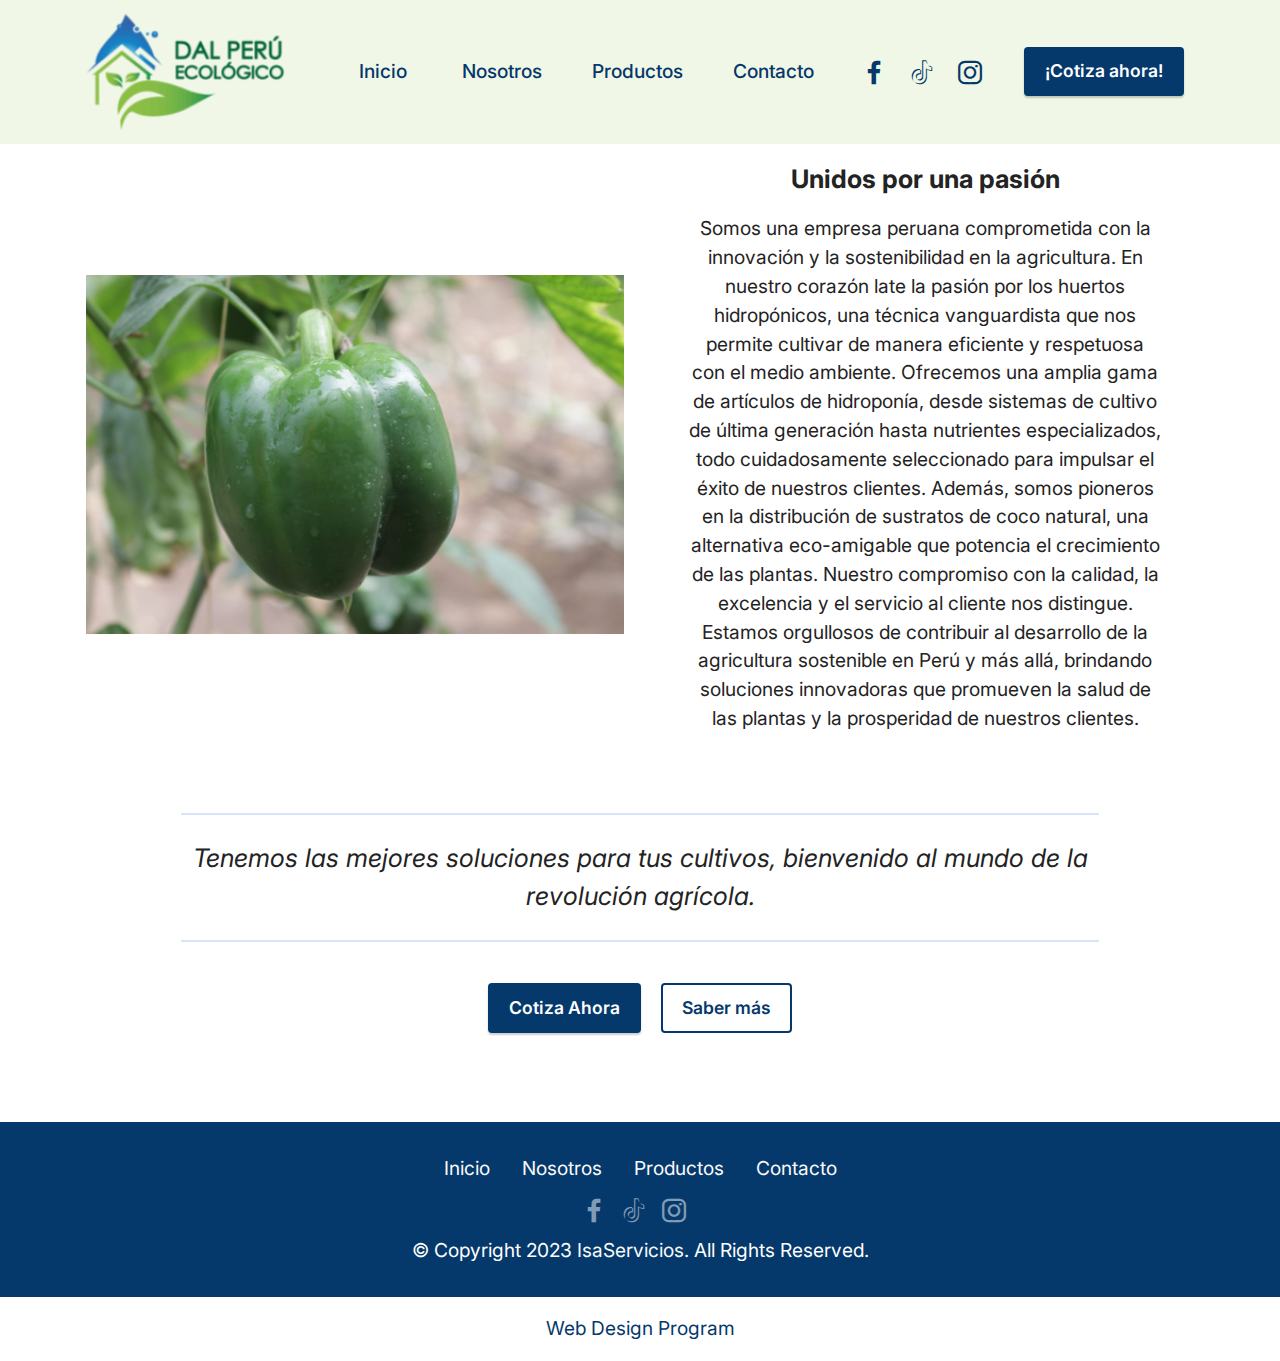
==== commit affd3ccd: "create github pages" ====
--- a/about.html
+++ b/about.html
@@ -7,7 +7,7 @@
   <meta name="generator" content="Mobirise v5.8.4, mobirise.com">
   <meta name="viewport" content="width=device-width, initial-scale=1, minimum-scale=1">
   <link rel="shortcut icon" href="assets/images/logo-sin-fondo-mesa-de-trabajo-1-237x237.png" type="image/x-icon">
-  <meta name="description" content="">
+  <meta name="description" content="Te damos la bienvenida a nuestro mundo de innovación agrícola. Impulsamos una revolución verde con huertos hidropónicos de vanguardia, productos de hidroponía de calidad y sustratos naturales de coco.">
   
   
   <title>Nosotros</title>
@@ -96,6 +96,32 @@
     </div>
 </section>
 
+<section data-bs-version="5.1" class="content6 cid-tSlPf9sOvN" id="content6-1a">
+    
+    <div class="container">
+        <div class="row justify-content-center">
+            <div class="col-md-12 col-lg-10">
+                <hr class="line">
+                <p class="mbr-text align-center mbr-fonts-style my-4 display-5">
+                    <em>Tenemos las mejores soluciones para tus cultivos, bienvenido al mundo de la revolución agrícola.</em></p>
+                <hr class="line">
+            </div>
+        </div>
+    </div>
+</section>
+
+<section data-bs-version="5.1" class="content11 cid-tSlPKhd9rZ" id="content11-1b">
+    
+    <div class="container">
+        <div class="row justify-content-center">
+            <div class="col-md-12 col-lg-10">
+                <div class="mbr-section-btn align-center"><a class="btn btn-primary display-4" href="https://wa.me/51962377380">Cotiza Ahora</a>
+                    <a class="btn btn-primary-outline display-4" href="shop.html">Saber más</a></div>
+            </div>
+        </div>
+    </div>
+</section>
+
 <section data-bs-version="5.1" class="footer3 cid-tR7KVtXRY5" once="footers" id="footer3-e">
 
     
@@ -136,11 +162,11 @@
                     </div></div>
             </div>
             <div class="row row-copirayt">
-                <p class="mbr-text mb-0 mbr-fonts-style mbr-white align-center display-7">© Copyright 2023 IsaServices. All Rights Reserved.</p>
+                <p class="mbr-text mb-0 mbr-fonts-style mbr-white align-center display-7">© Copyright 2023 <a href="https://www.isaservicios.com" class="text-white">IsaServicios</a>. All Rights Reserved.</p>
             </div>
         </div>
     </div>
-</section><section class="display-7" style="padding: 0;align-items: center;justify-content: center;flex-wrap: wrap;    align-content: center;display: flex;position: relative;height: 4rem;"><a href="https://mobiri.se/2886956" style="flex: 1 1;height: 4rem;position: absolute;width: 100%;z-index: 1;"><img alt="" style="height: 4rem;" src="[data-uri]"></a><p style="margin: 0;text-align: center;" class="display-7">&#8204;</p><a style="z-index:1" href="https://mobirise.com/builder/landing-page-builder.html">Landing Page Builder</a></section><script src="assets/bootstrap/js/bootstrap.bundle.min.js"></script>  <script src="assets/smoothscroll/smooth-scroll.js"></script>  <script src="assets/ytplayer/index.js"></script>  <script src="assets/dropdown/js/navbar-dropdown.js"></script>  <script src="assets/theme/js/script.js"></script>  
+</section><section class="display-7" style="padding: 0;align-items: center;justify-content: center;flex-wrap: wrap;    align-content: center;display: flex;position: relative;height: 4rem;"><a href="https://mobiri.se/2886956" style="flex: 1 1;height: 4rem;position: absolute;width: 100%;z-index: 1;"><img alt="" style="height: 4rem;" src="[data-uri]"></a><p style="margin: 0;text-align: center;" class="display-7">&#8204;</p><a style="z-index:1" href="https://mobirise.com/builder/web-design-program.html">Web Design Program</a></section><script src="assets/bootstrap/js/bootstrap.bundle.min.js"></script>  <script src="assets/smoothscroll/smooth-scroll.js"></script>  <script src="assets/ytplayer/index.js"></script>  <script src="assets/dropdown/js/navbar-dropdown.js"></script>  <script src="assets/theme/js/script.js"></script>  
   
   
 </body>
--- a/assets/mobirise/css/mbr-additional.css
+++ b/assets/mobirise/css/mbr-additional.css
@@ -1893,7 +1893,7 @@
 }
 .cid-tR76SpXlje {
   padding-top: 8rem;
-  padding-bottom: 5rem;
+  padding-bottom: 0rem;
   background-color: #ffffff;
 }
 .cid-tR76SpXlje .mbr-fallback-image.disabled {
@@ -1926,6 +1926,22 @@
 }
 .cid-tR76SpXlje .mbr-section-title {
   text-align: center;
+}
+.cid-tSlPf9sOvN {
+  padding-top: 2rem;
+  padding-bottom: 2rem;
+  background-color: #ffffff;
+}
+.cid-tSlPf9sOvN .line {
+  background-color: #6592e6;
+  align: center;
+  height: 2px;
+  margin: 0 auto;
+}
+.cid-tSlPKhd9rZ {
+  padding-top: 0rem;
+  padding-bottom: 5rem;
+  background-color: #ffffff;
 }
 .cid-tR7KVtXRY5 {
   padding-top: 2rem;
@@ -1998,7 +2014,7 @@
 }
 .cid-tSlqOa7uBx {
   padding-top: 10rem;
-  padding-bottom: 0rem;
+  padding-bottom: 2rem;
   background-color: #ffffff;
 }
 .cid-tSlqOa7uBx .mbr-fallback-image.disabled {
--- a/assets/mobirise/css/mbr-additional.css
+++ b/assets/mobirise/css/mbr-additional.css
@@ -1893,7 +1893,7 @@
 }
 .cid-tR76SpXlje {
   padding-top: 8rem;
-  padding-bottom: 5rem;
+  padding-bottom: 0rem;
   background-color: #ffffff;
 }
 .cid-tR76SpXlje .mbr-fallback-image.disabled {
@@ -1926,6 +1926,22 @@
 }
 .cid-tR76SpXlje .mbr-section-title {
   text-align: center;
+}
+.cid-tSlPf9sOvN {
+  padding-top: 2rem;
+  padding-bottom: 2rem;
+  background-color: #ffffff;
+}
+.cid-tSlPf9sOvN .line {
+  background-color: #6592e6;
+  align: center;
+  height: 2px;
+  margin: 0 auto;
+}
+.cid-tSlPKhd9rZ {
+  padding-top: 0rem;
+  padding-bottom: 5rem;
+  background-color: #ffffff;
 }
 .cid-tR7KVtXRY5 {
   padding-top: 2rem;
@@ -1998,7 +2014,7 @@
 }
 .cid-tSlqOa7uBx {
   padding-top: 10rem;
-  padding-bottom: 0rem;
+  padding-bottom: 2rem;
   background-color: #ffffff;
 }
 .cid-tSlqOa7uBx .mbr-fallback-image.disabled {
